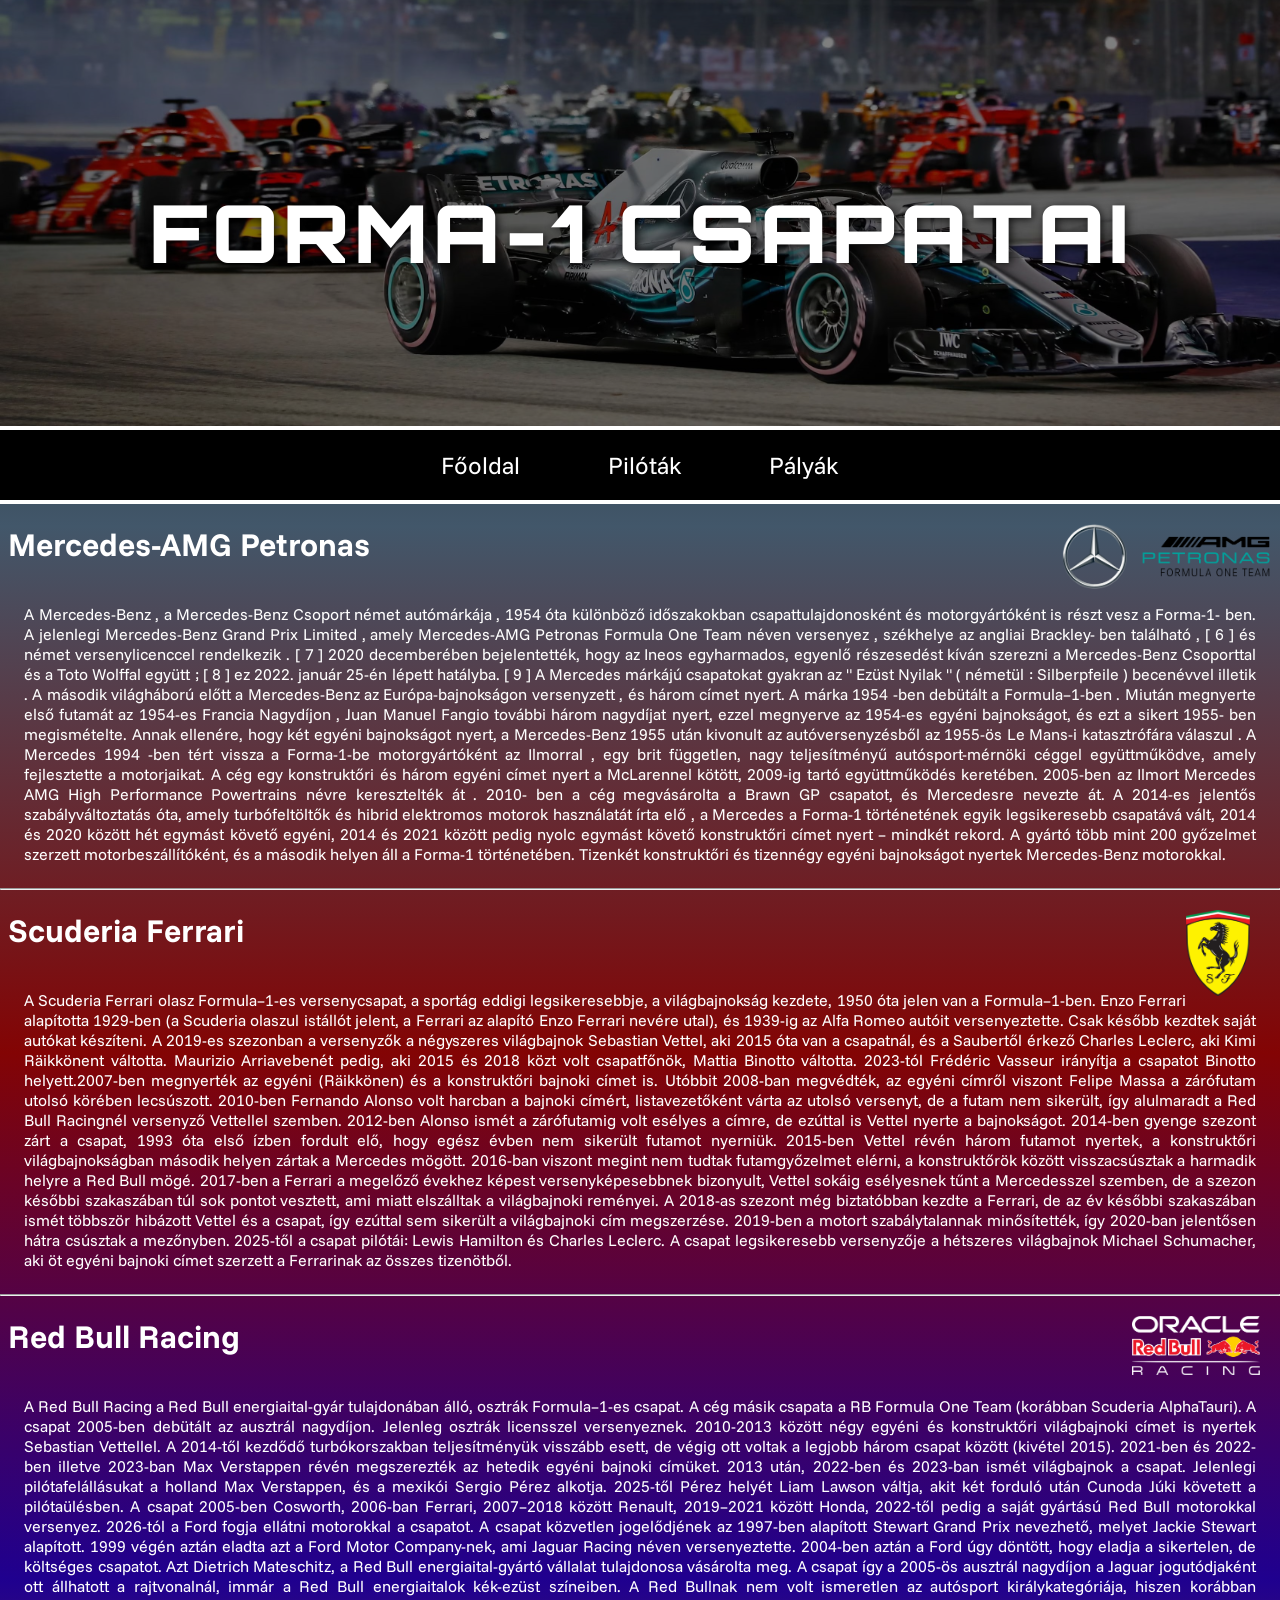
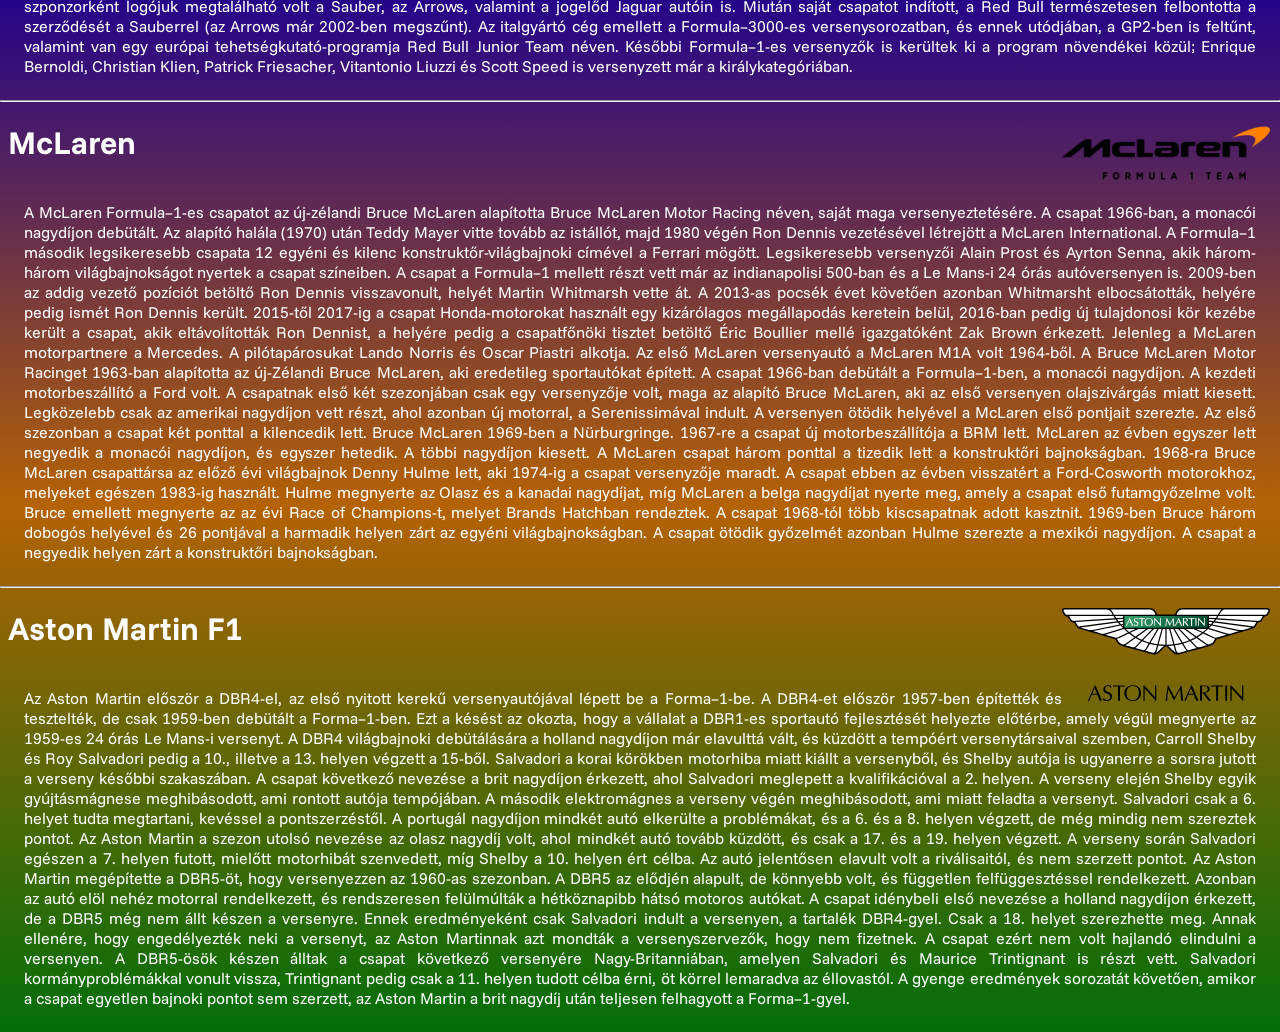
==== csapatok.html @ ced54289 "aston meg narancs csapat" ====
<!DOCTYPE html>
<html lang="hu">
<head>
    <meta name="description" content="Ez a weboldal a forma 1-es csapatokat, versenyzőket fogja bemutatni">
    <meta name="author" content="Kain Edvin, Baár Dániel, Barta Bendegúz">
    <meta name="keywords" content="forma, autók, csapat, versenyzők, Norris">
    <meta charset="UTF-8">
    <meta name="viewport" content="width=device-width, initial-scale=1.0">
    <link rel="stylesheet" href="bootstrap-5.3.8-dist/bootstrap-5.3.8-dist/css/bootstrap.min.css">
    <script src="bootstrap-5.3.8-dist/js/bootstrap.min.js"></script>
    <link rel="stylesheet" href="csapatok.css">
    <link rel="icon" href="./IMG/f1icon.jpg">
    <title>Forma1</title>
</head>
<body>
    <header>
        <h1>Forma-1 csapatai</h1>
    </header>
        <nav>
            <div class="navmenu">
                <a href="index.html" class="csapatok">Főoldal</a>
                <a href="pilotak".html class="pilotak">Pilóták</a>
                <a href="palyak.html" class="palyak">Pályák</a>
            </div>
        </nav>
    <main>
        <div class="container">
            <div class="row">
                <div class="col-sm-12">
                    <img src="./IMG/mercedesf1logo.png" alt="" class="mercedes">
                    <h2>Mercedes-AMG Petronas</h2>
                    <p>
                        A Mercedes-Benz , a Mercedes-Benz Csoport német autómárkája , 1954 óta különböző időszakokban csapattulajdonosként és motorgyártóként is részt vesz a Forma-1- ben. A jelenlegi Mercedes-Benz Grand Prix Limited , amely Mercedes-AMG Petronas Formula One Team néven versenyez , székhelye az angliai Brackley- ben található , [ 6 ] és német versenylicenccel rendelkezik . [ 7 ] 2020 decemberében bejelentették, hogy az Ineos egyharmados, egyenlő részesedést kíván szerezni a Mercedes-Benz Csoporttal és a Toto Wolffal együtt ; [ 8 ] ez ​​2022. január 25-én lépett hatályba. [ 9 ] A Mercedes márkájú csapatokat gyakran az " Ezüst Nyilak " ( németül : Silberpfeile ) becenévvel illetik . A második világháború előtt a Mercedes-Benz az Európa-bajnokságon versenyzett , és három címet nyert. A márka 1954 -ben debütált a Formula–1-ben . Miután megnyerte első futamát az 1954-es Francia Nagydíjon , Juan Manuel Fangio további három nagydíjat nyert, ezzel megnyerve az 1954-es egyéni bajnokságot, és ezt a sikert 1955- ben megismételte. Annak ellenére, hogy két egyéni bajnokságot nyert, a Mercedes-Benz 1955 után kivonult az autóversenyzésből az 1955-ös Le Mans-i katasztrófára válaszul . A Mercedes 1994 -ben tért vissza a Forma-1-be motorgyártóként az Ilmorral , egy brit független, nagy teljesítményű autósport-mérnöki céggel együttműködve, amely fejlesztette a motorjaikat. A cég egy konstruktőri és három egyéni címet nyert a McLarennel kötött, 2009-ig tartó együttműködés keretében. 2005-ben az Ilmort Mercedes AMG High Performance Powertrains névre keresztelték át . 2010- ben a cég megvásárolta a Brawn GP csapatot, és Mercedesre nevezte át. A 2014-es jelentős szabályváltoztatás óta, amely turbófeltöltők és hibrid elektromos motorok használatát írta elő , a Mercedes a Forma-1 történetének egyik legsikeresebb csapatává vált, 2014 és 2020 között hét egymást követő egyéni, 2014 és 2021 között pedig nyolc egymást követő konstruktőri címet nyert – mindkét rekord. A gyártó több mint 200 győzelmet szerzett motorbeszállítóként, és a második helyen áll a Forma-1 történetében. Tizenkét konstruktőri és tizennégy egyéni bajnokságot nyertek Mercedes-Benz motorokkal.
                    </p>
                    <hr>
                </div>
            </div>
        </div>
        <div class="container">
            <div class="row">
                <div class="col-sm-12">
                    <img src="./IMG/ferrarif1logo.png" alt="" id="ferrariimg">
                    <h2>Scuderia Ferrari</h2>
                    <p>
                        A Scuderia Ferrari olasz Formula–1-es versenycsapat, a sportág eddigi legsikeresebbje, a világbajnokság kezdete, 1950 óta jelen van a Formula–1-ben. Enzo Ferrari alapította 1929-ben (a Scuderia olaszul istállót jelent, a Ferrari az alapító Enzo Ferrari nevére utal), és 1939-ig az Alfa Romeo autóit versenyeztette. Csak később kezdtek saját autókat készíteni. A 2019-es szezonban a versenyzők a négyszeres világbajnok Sebastian Vettel, aki 2015 óta van a csapatnál, és a Saubertől érkező Charles Leclerc, aki Kimi Räikkönent váltotta. Maurizio Arriavebenét pedig, aki 2015 és 2018 közt volt csapatfőnök, Mattia Binotto váltotta. 2023-tól Frédéric Vasseur irányítja a csapatot Binotto helyett.2007-ben megnyerték az egyéni (Räikkönen) és a konstruktőri bajnoki címet is. Utóbbit 2008-ban megvédték, az egyéni címről viszont Felipe Massa a zárófutam utolsó körében lecsúszott. 2010-ben Fernando Alonso volt harcban a bajnoki címért, listavezetőként várta az utolsó versenyt, de a futam nem sikerült, így alulmaradt a Red Bull Racingnél versenyző Vettellel szemben. 2012-ben Alonso ismét a zárófutamig volt esélyes a címre, de ezúttal is Vettel nyerte a bajnokságot. 2014-ben gyenge szezont zárt a csapat, 1993 óta első ízben fordult elő, hogy egész évben nem sikerült futamot nyerniük. 2015-ben Vettel révén három futamot nyertek, a konstruktőri világbajnokságban második helyen zártak a Mercedes mögött. 2016-ban viszont megint nem tudtak futamgyőzelmet elérni, a konstruktőrök között visszacsúsztak a harmadik helyre a Red Bull mögé. 2017-ben a Ferrari a megelőző évekhez képest versenyképesebbnek bizonyult, Vettel sokáig esélyesnek tűnt a Mercedesszel szemben, de a szezon későbbi szakaszában túl sok pontot vesztett, ami miatt elszálltak a világbajnoki reményei. A 2018-as szezont még biztatóbban kezdte a Ferrari, de az év későbbi szakaszában ismét többször hibázott Vettel és a csapat, így ezúttal sem sikerült a világbajnoki cím megszerzése. 2019-ben a motort szabálytalannak minősítették, így 2020-ban jelentősen hátra csúsztak a mezőnyben. 2025-től a csapat pilótái: Lewis Hamilton és Charles Leclerc. A csapat legsikeresebb versenyzője a hétszeres világbajnok Michael Schumacher, aki öt egyéni bajnoki címet szerzett a Ferrarinak az összes tizenötből.
                    </p>
                    <hr>
                </div>
            </div>
        </div>
        <div class="container">
            <div class="row">
                <div class="col-sm-12">
                    <img src="./IMG/redbullf1logo.png" alt="" id="redbullimg">
                    <h2>Red Bull Racing</h2>
                    <p>
                        A Red Bull Racing a Red Bull energiaital-gyár tulajdonában álló, osztrák Formula–1-es csapat. A cég másik csapata a RB Formula One Team (korábban Scuderia AlphaTauri). A csapat 2005-ben debütált az ausztrál nagydíjon. Jelenleg osztrák licensszel versenyeznek. 2010-2013 között négy egyéni és konstruktőri világbajnoki címet is nyertek Sebastian Vettellel. A 2014-től kezdődő turbókorszakban teljesítményük visszább esett, de végig ott voltak a legjobb három csapat között (kivétel 2015). 2021-ben és 2022-ben illetve 2023-ban Max Verstappen révén megszerezték az hetedik egyéni bajnoki címüket. 2013 után, 2022-ben és 2023-ban ismét világbajnok a csapat. Jelenlegi pilótafelállásukat a holland Max Verstappen, és a mexikói Sergio Pérez alkotja. 2025-től Pérez helyét Liam Lawson váltja, akit két forduló után Cunoda Júki követett a pilótaülésben. A csapat 2005-ben Cosworth, 2006-ban Ferrari, 2007–2018 között Renault, 2019–2021 között Honda, 2022-től pedig a saját gyártású Red Bull motorokkal versenyez. 2026-tól a Ford fogja ellátni motorokkal a csapatot. A csapat közvetlen jogelődjének az 1997-ben alapított Stewart Grand Prix nevezhető, melyet Jackie Stewart alapított. 1999 végén aztán eladta azt a Ford Motor Company-nek, ami Jaguar Racing néven versenyeztette. 2004-ben aztán a Ford úgy döntött, hogy eladja a sikertelen, de költséges csapatot. Azt Dietrich Mateschitz, a Red Bull energiaital-gyártó vállalat tulajdonosa vásárolta meg. A csapat így a 2005-ös ausztrál nagydíjon a Jaguar jogutódjaként ott állhatott a rajtvonalnál, immár a Red Bull energiaitalok kék-ezüst színeiben. A Red Bullnak nem volt ismeretlen az autósport királykategóriája, hiszen korábban szponzorként logójuk megtalálható volt a Sauber, az Arrows, valamint a jogelőd Jaguar autóin is. Miután saját csapatot indított, a Red Bull természetesen felbontotta a szerződését a Sauberrel (az Arrows már 2002-ben megszűnt). Az italgyártó cég emellett a Formula–3000-es versenysorozatban, és ennek utódjában, a GP2-ben is feltűnt, valamint van egy európai tehetségkutató-programja Red Bull Junior Team néven. Későbbi Formula–1-es versenyzők is kerültek ki a program növendékei közül; Enrique Bernoldi, Christian Klien, Patrick Friesacher, Vitantonio Liuzzi és Scott Speed is versenyzett már a királykategóriában.
                    </p>
                    <hr>
                </div>
            </div>
        </div>
        <div class="container">
            <div class="row">
                <div class="col-sm-12">
                    <img src="./IMG/mclarenf1logo.png" alt="">
                    <h2>McLaren</h2>
                    <p>
                        A McLaren Formula–1-es csapatot az új-zélandi Bruce McLaren alapította Bruce McLaren Motor Racing néven, saját maga versenyeztetésére. A csapat 1966-ban, a monacói nagydíjon debütált. Az alapító halála (1970) után Teddy Mayer vitte tovább az istállót, majd 1980 végén Ron Dennis vezetésével létrejött a McLaren International. A Formula–1 második legsikeresebb csapata 12 egyéni és kilenc konstruktőr-világbajnoki címével a Ferrari mögött. Legsikeresebb versenyzői Alain Prost és Ayrton Senna, akik három-három világbajnokságot nyertek a csapat színeiben. A csapat a Formula–1 mellett részt vett már az indianapolisi 500-ban és a Le Mans-i 24 órás autóversenyen is. 2009-ben az addig vezető pozíciót betöltő Ron Dennis visszavonult, helyét Martin Whitmarsh vette át. A 2013-as pocsék évet követően azonban Whitmarsht elbocsátották, helyére pedig ismét Ron Dennis került. 2015-től 2017-ig a csapat Honda-motorokat használt egy kizárólagos megállapodás keretein belül, 2016-ban pedig új tulajdonosi kör kezébe került a csapat, akik eltávolították Ron Dennist, a helyére pedig a csapatfőnöki tisztet betöltő Éric Boullier mellé igazgatóként Zak Brown érkezett. Jelenleg a McLaren motorpartnere a Mercedes. A pilótapárosukat Lando Norris és Oscar Piastri alkotja. Az első McLaren versenyautó a McLaren M1A volt 1964-ből. A Bruce McLaren Motor Racinget 1963-ban alapította az új-Zélandi Bruce McLaren, aki eredetileg sportautókat épített. A csapat 1966-ban debütált a Formula–1-ben, a monacói nagydíjon. A kezdeti motorbeszállító a Ford volt. A csapatnak első két szezonjában csak egy versenyzője volt, maga az alapító Bruce McLaren, aki az első versenyen olajszivárgás miatt kiesett. Legközelebb csak az amerikai nagydíjon vett részt, ahol azonban új motorral, a Serenissimával indult. A versenyen ötödik helyével a McLaren első pontjait szerezte. Az első szezonban a csapat két ponttal a kilencedik lett. Bruce McLaren 1969-ben a Nürburgringe. 1967-re a csapat új motorbeszállítója a BRM lett. McLaren az évben egyszer lett negyedik a monacói nagydíjon, és egyszer hetedik. A többi nagydíjon kiesett. A McLaren csapat három ponttal a tizedik lett a konstruktőri bajnokságban. 1968-ra Bruce McLaren csapattársa az előző évi világbajnok Denny Hulme lett, aki 1974-ig a csapat versenyzője maradt. A csapat ebben az évben visszatért a Ford-Cosworth motorokhoz, melyeket egészen 1983-ig használt. Hulme megnyerte az Olasz és a kanadai nagydíjat, míg McLaren a belga nagydíjat nyerte meg, amely a csapat első futamgyőzelme volt. Bruce emellett megnyerte az az évi Race of Champions-t, melyet Brands Hatchban rendeztek. A csapat 1968-tól több kiscsapatnak adott kasztnit. 1969-ben Bruce három dobogós helyével és 26 pontjával a harmadik helyen zárt az egyéni világbajnokságban. A csapat ötödik győzelmét azonban Hulme szerezte a mexikói nagydíjon. A csapat a negyedik helyen zárt a konstruktőri bajnokságban.
                    </p>
                    <hr>
                </div>
            </div>
        </div>
        <div class="container">
            <div class="row">
                <div class="col-sm-12">
                    <img src="./IMG/astonmartinf1logo.svg" alt="">
                    <h2>Aston Martin F1</h2>
                    <p>
                        Az Aston Martin először a DBR4-el, az első nyitott kerekű versenyautójával lépett be a Forma–1-be. A DBR4-et először 1957-ben építették és tesztelték, de csak 1959-ben debütált a Forma–1-ben. Ezt a késést az okozta, hogy a vállalat a DBR1-es sportautó fejlesztését helyezte előtérbe, amely végül megnyerte az 1959-es 24 órás Le Mans-i versenyt. A DBR4 világbajnoki debütálására a holland nagydíjon már elavulttá vált, és küzdött a tempóért versenytársaival szemben, Carroll Shelby és Roy Salvadori pedig a 10., illetve a 13. helyen végzett a 15-ből. Salvadori a korai körökben motorhiba miatt kiállt a versenyből, és Shelby autója is ugyanerre a sorsra jutott a verseny későbbi szakaszában. A csapat következő nevezése a brit nagydíjon érkezett, ahol Salvadori meglepett a kvalifikációval a 2. helyen. A verseny elején Shelby egyik gyújtásmágnese meghibásodott, ami rontott autója tempójában. A második elektromágnes a verseny végén meghibásodott, ami miatt feladta a versenyt. Salvadori csak a 6. helyet tudta megtartani, kevéssel a pontszerzéstől. A portugál nagydíjon mindkét autó elkerülte a problémákat, és a 6. és a 8. helyen végzett, de még mindig nem szereztek pontot. Az Aston Martin a szezon utolsó nevezése az olasz nagydíj volt, ahol mindkét autó tovább küzdött, és csak a 17. és a 19. helyen végzett. A verseny során Salvadori egészen a 7. helyen futott, mielőtt motorhibát szenvedett, míg Shelby a 10. helyen ért célba. Az autó jelentősen elavult volt a riválisaitól, és nem szerzett pontot. Az Aston Martin megépítette a DBR5-öt, hogy versenyezzen az 1960-as szezonban. A DBR5 az elődjén alapult, de könnyebb volt, és független felfüggesztéssel rendelkezett. Azonban az autó elöl nehéz motorral rendelkezett, és rendszeresen felülmúlták a hétköznapibb hátsó motoros autókat. A csapat idénybeli első nevezése a holland nagydíjon érkezett, de a DBR5 még nem állt készen a versenyre. Ennek eredményeként csak Salvadori indult a versenyen, a tartalék DBR4-gyel. Csak a 18. helyet szerezhette meg. Annak ellenére, hogy engedélyezték neki a versenyt, az Aston Martinnak azt mondták a versenyszervezők, hogy nem fizetnek. A csapat ezért nem volt hajlandó elindulni a versenyen. A DBR5-ösök készen álltak a csapat következő versenyére Nagy-Britanniában, amelyen Salvadori és Maurice Trintignant is részt vett. Salvadori kormányproblémákkal vonult vissza, Trintignant pedig csak a 11. helyen tudott célba érni, öt körrel lemaradva az éllovastól. A gyenge eredmények sorozatát követően, amikor a csapat egyetlen bajnoki pontot sem szerzett, az Aston Martin a brit nagydíj után teljesen felhagyott a Forma–1-gyel.
                    </p>
                </div>
            </div>
        </div>
    </main>
</body>
</html>
---- csapatok.css ----
@import url('https://fonts.googleapis.com/css2?family=Funnel+Sans:wght@300;500;800&display=swap');
@import url('https://fonts.googleapis.com/css2?family=Orbitron:wght@400..900&display=swap');

body {
    font-family: 'Funnel Sans', sans-serif;
    background: linear-gradient(#000000, #42576a, #830404,#1f008f, #b46204, #036e09);
    color: #1B3C53;
    margin: 0;
}

header {
    text-align: center;
    background-image: url(./IMG/header.jpeg);
    background-size: cover;      
    background-position: center;  
    background-repeat: no-repeat; 
    color: #ffffff;       
    border-bottom: 4px solid #ffffff; 
    padding: 8rem 2rem;
    background-color: rgba(0, 0, 0, 0.5);
    background-blend-mode: overlay;
    font-family: "Orbitron", sans-serif;
}

header h1 {
    font-size: 5rem;      
    font-weight: 900;       
    text-transform: uppercase; 
    letter-spacing: 5px;    
    margin-bottom: 1rem;    
    text-shadow: 2px 2px 10px rgba(0,0,0,0.8); 
}


nav {
    text-align: center;
    background-color: #000000;
    padding: 1.25rem;
    border-bottom: 4px solid #ffffff;
}   

.navmenu a {
    color: #ffffff;
    text-decoration: none;
    margin: 0 2rem;
    padding: 0.6rem;
    font-size: 1.5rem;
}

.navmenu a:hover {
    border-bottom: 3px solid #000000;
    background-color: #494949;
    color: #000000;
    border-radius: 5px;
}

h2 {
    text-align: left;
    color: #ffffff;
    font-size: 2rem;
    margin-top: 20px;
    margin-bottom: 10px;
    margin-left: 8px;
    margin-right: 8px;
}

p {
    color: white;
    text-align: justify;
    margin-left: auto;
    margin-right: auto;
    margin: 1.5em;
    margin-top: 40px;
}

img {
    float: right;
    max-width: 13em;
    margin-right: 10px;
}

#ferrariimg {
    float: right;
    max-width: 4em;
    margin-right: 30px;
}

#redbullimg {
    float: right;
    max-width: 8em;
    margin-right: 20px;

}
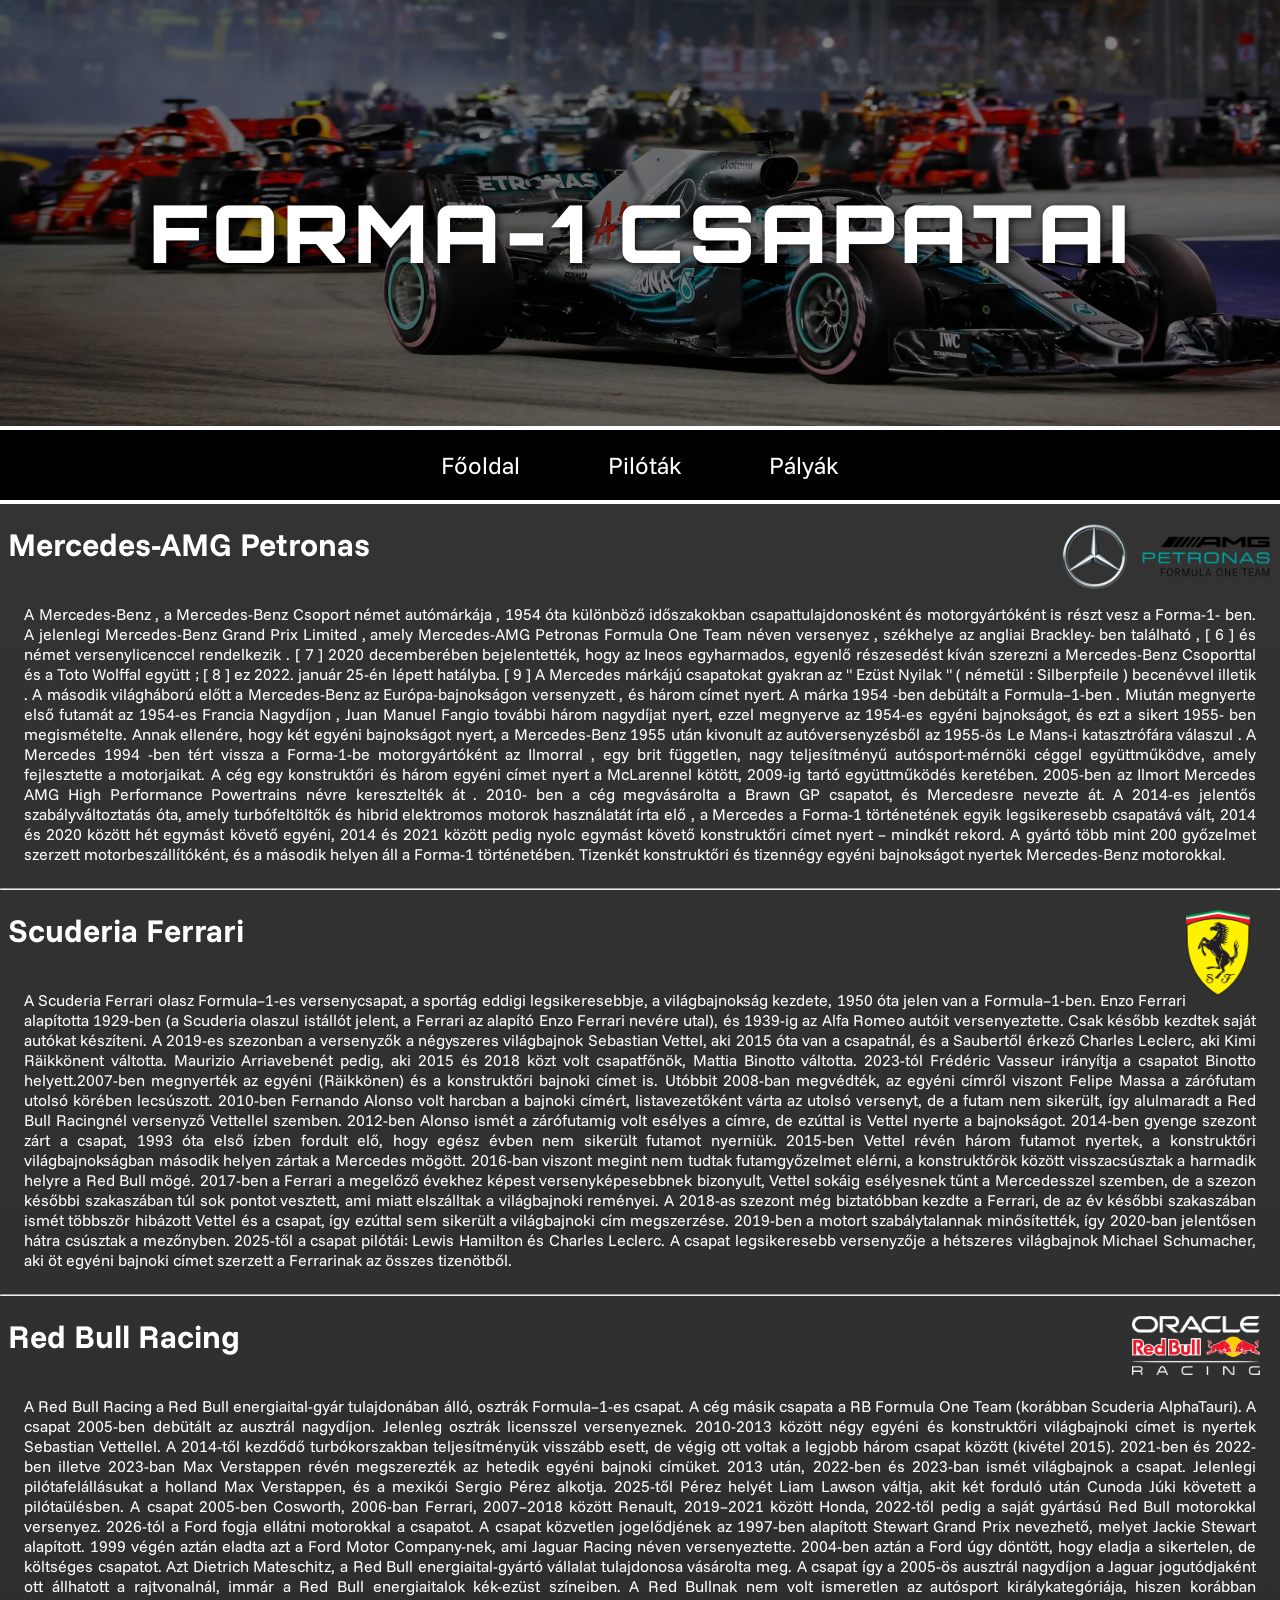
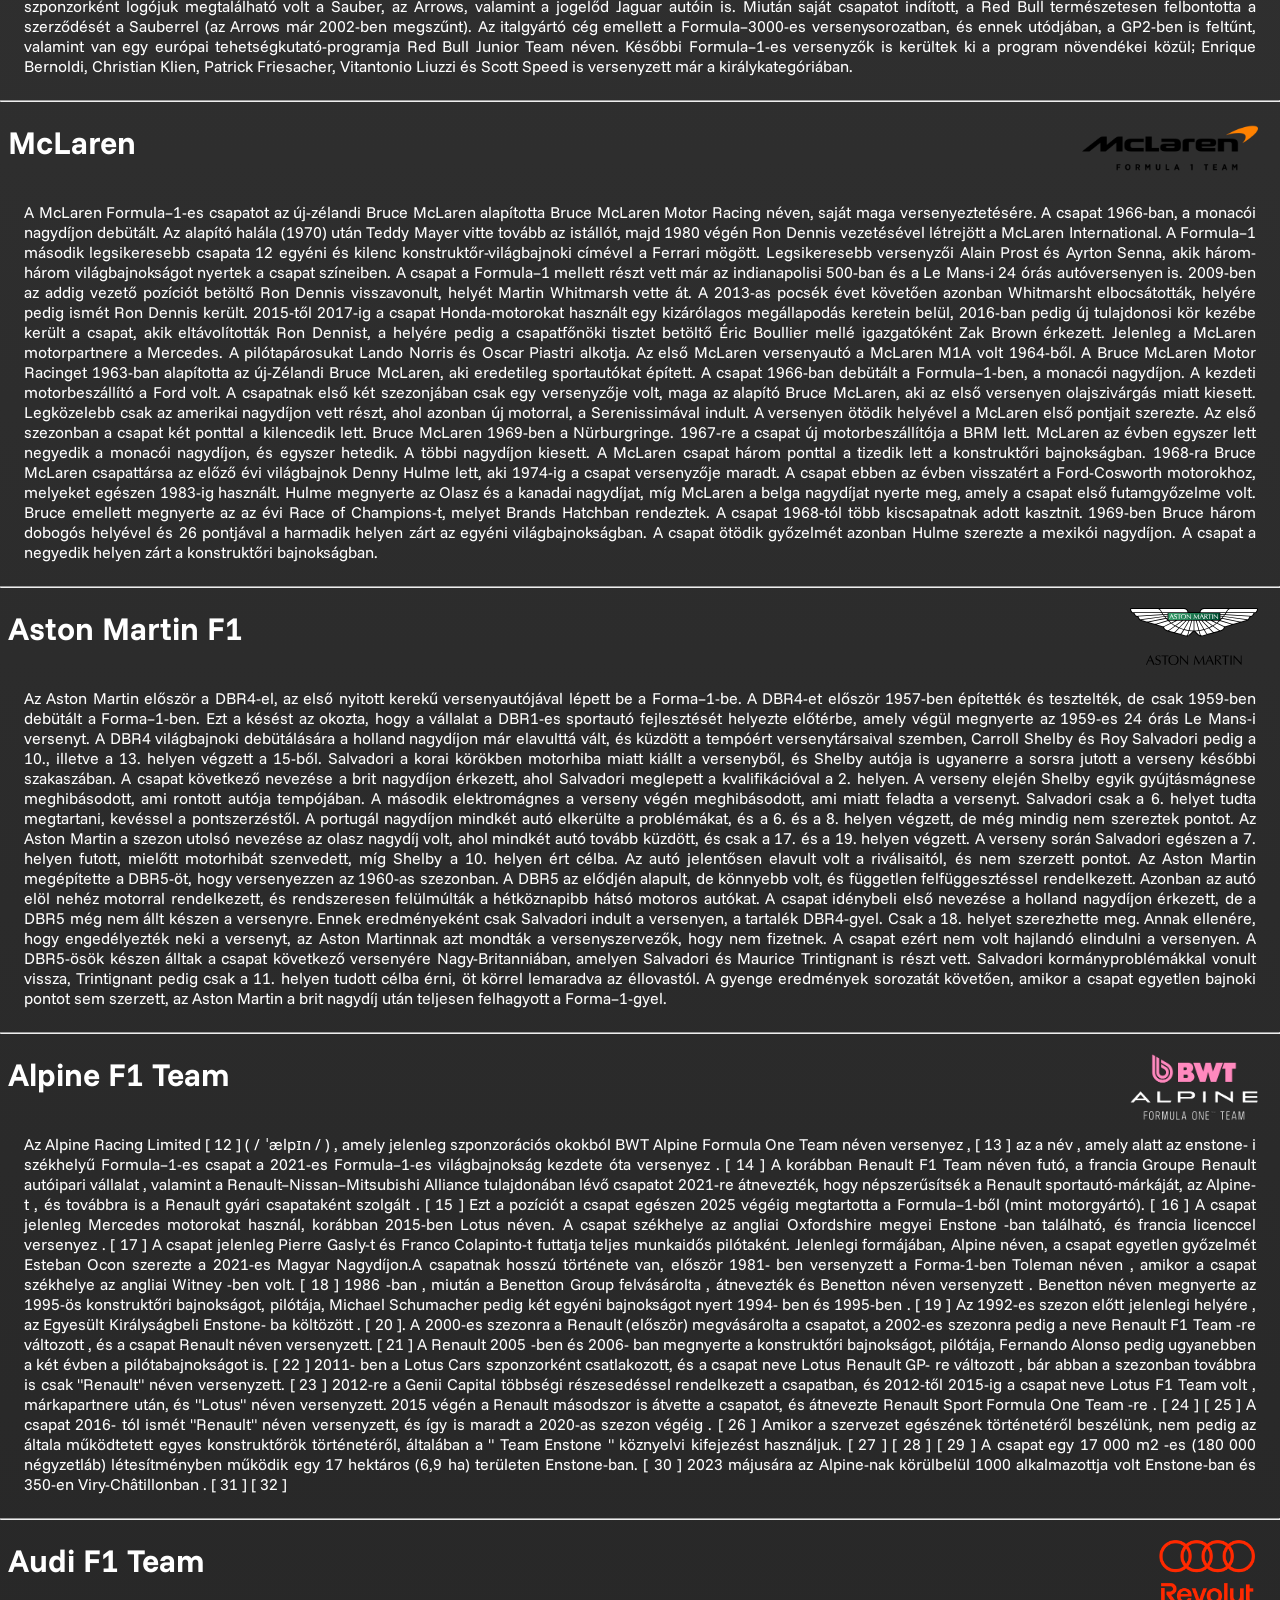
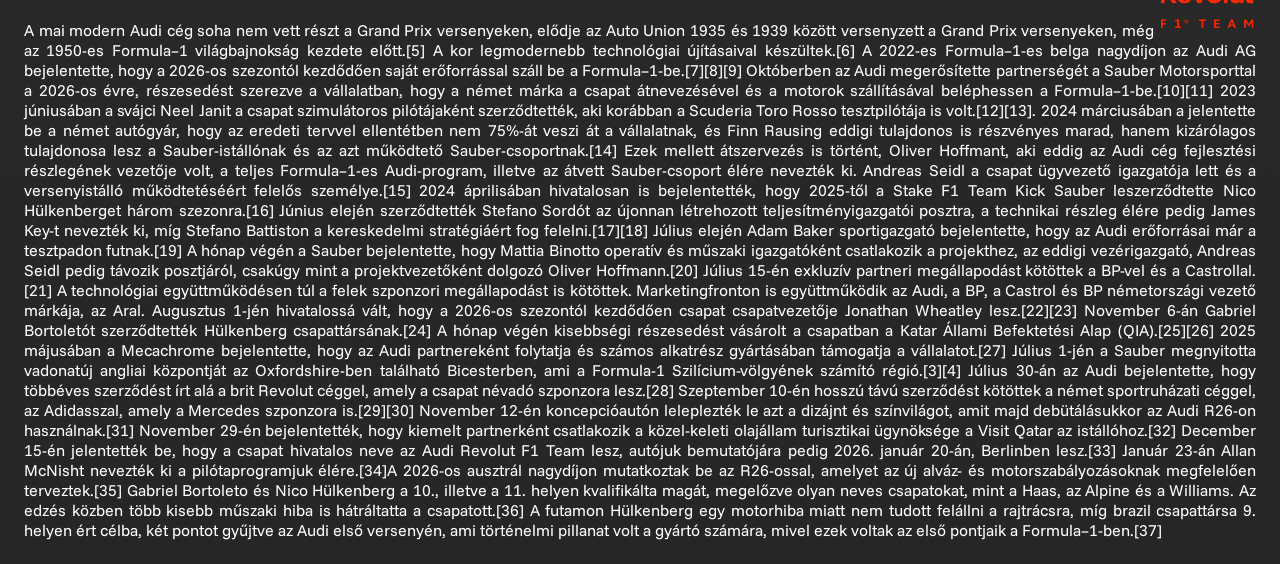
==== commit 3a084bc1: "párkész" ====
--- a/csapatok.html
+++ b/csapatok.html
@@ -19,7 +19,7 @@
         <nav>
             <div class="navmenu">
                 <a href="index.html" class="csapatok">Főoldal</a>
-                <a href="pilotak".html class="pilotak">Pilóták</a>
+                <a href="pilotak.html" class="pilotak">Pilóták</a>
                 <a href="palyak.html" class="palyak">Pályák</a>
             </div>
         </nav>
@@ -63,7 +63,7 @@
         <div class="container">
             <div class="row">
                 <div class="col-sm-12">
-                    <img src="./IMG/mclarenf1logo.png" alt="">
+                    <img src="./IMG/mclarenf1logo.png" alt="" id="mclarenimg">
                     <h2>McLaren</h2>
                     <p>
                         A McLaren Formula–1-es csapatot az új-zélandi Bruce McLaren alapította Bruce McLaren Motor Racing néven, saját maga versenyeztetésére. A csapat 1966-ban, a monacói nagydíjon debütált. Az alapító halála (1970) után Teddy Mayer vitte tovább az istállót, majd 1980 végén Ron Dennis vezetésével létrejött a McLaren International. A Formula–1 második legsikeresebb csapata 12 egyéni és kilenc konstruktőr-világbajnoki címével a Ferrari mögött. Legsikeresebb versenyzői Alain Prost és Ayrton Senna, akik három-három világbajnokságot nyertek a csapat színeiben. A csapat a Formula–1 mellett részt vett már az indianapolisi 500-ban és a Le Mans-i 24 órás autóversenyen is. 2009-ben az addig vezető pozíciót betöltő Ron Dennis visszavonult, helyét Martin Whitmarsh vette át. A 2013-as pocsék évet követően azonban Whitmarsht elbocsátották, helyére pedig ismét Ron Dennis került. 2015-től 2017-ig a csapat Honda-motorokat használt egy kizárólagos megállapodás keretein belül, 2016-ban pedig új tulajdonosi kör kezébe került a csapat, akik eltávolították Ron Dennist, a helyére pedig a csapatfőnöki tisztet betöltő Éric Boullier mellé igazgatóként Zak Brown érkezett. Jelenleg a McLaren motorpartnere a Mercedes. A pilótapárosukat Lando Norris és Oscar Piastri alkotja. Az első McLaren versenyautó a McLaren M1A volt 1964-ből. A Bruce McLaren Motor Racinget 1963-ban alapította az új-Zélandi Bruce McLaren, aki eredetileg sportautókat épített. A csapat 1966-ban debütált a Formula–1-ben, a monacói nagydíjon. A kezdeti motorbeszállító a Ford volt. A csapatnak első két szezonjában csak egy versenyzője volt, maga az alapító Bruce McLaren, aki az első versenyen olajszivárgás miatt kiesett. Legközelebb csak az amerikai nagydíjon vett részt, ahol azonban új motorral, a Serenissimával indult. A versenyen ötödik helyével a McLaren első pontjait szerezte. Az első szezonban a csapat két ponttal a kilencedik lett. Bruce McLaren 1969-ben a Nürburgringe. 1967-re a csapat új motorbeszállítója a BRM lett. McLaren az évben egyszer lett negyedik a monacói nagydíjon, és egyszer hetedik. A többi nagydíjon kiesett. A McLaren csapat három ponttal a tizedik lett a konstruktőri bajnokságban. 1968-ra Bruce McLaren csapattársa az előző évi világbajnok Denny Hulme lett, aki 1974-ig a csapat versenyzője maradt. A csapat ebben az évben visszatért a Ford-Cosworth motorokhoz, melyeket egészen 1983-ig használt. Hulme megnyerte az Olasz és a kanadai nagydíjat, míg McLaren a belga nagydíjat nyerte meg, amely a csapat első futamgyőzelme volt. Bruce emellett megnyerte az az évi Race of Champions-t, melyet Brands Hatchban rendeztek. A csapat 1968-tól több kiscsapatnak adott kasztnit. 1969-ben Bruce három dobogós helyével és 26 pontjával a harmadik helyen zárt az egyéni világbajnokságban. A csapat ötödik győzelmét azonban Hulme szerezte a mexikói nagydíjon. A csapat a negyedik helyen zárt a konstruktőri bajnokságban.
@@ -75,10 +75,34 @@
         <div class="container">
             <div class="row">
                 <div class="col-sm-12">
-                    <img src="./IMG/astonmartinf1logo.svg" alt="">
+                    <img src="./IMG/astonmartinf1logo.svg" alt="" id="alpineimg">
                     <h2>Aston Martin F1</h2>
                     <p>
                         Az Aston Martin először a DBR4-el, az első nyitott kerekű versenyautójával lépett be a Forma–1-be. A DBR4-et először 1957-ben építették és tesztelték, de csak 1959-ben debütált a Forma–1-ben. Ezt a késést az okozta, hogy a vállalat a DBR1-es sportautó fejlesztését helyezte előtérbe, amely végül megnyerte az 1959-es 24 órás Le Mans-i versenyt. A DBR4 világbajnoki debütálására a holland nagydíjon már elavulttá vált, és küzdött a tempóért versenytársaival szemben, Carroll Shelby és Roy Salvadori pedig a 10., illetve a 13. helyen végzett a 15-ből. Salvadori a korai körökben motorhiba miatt kiállt a versenyből, és Shelby autója is ugyanerre a sorsra jutott a verseny későbbi szakaszában. A csapat következő nevezése a brit nagydíjon érkezett, ahol Salvadori meglepett a kvalifikációval a 2. helyen. A verseny elején Shelby egyik gyújtásmágnese meghibásodott, ami rontott autója tempójában. A második elektromágnes a verseny végén meghibásodott, ami miatt feladta a versenyt. Salvadori csak a 6. helyet tudta megtartani, kevéssel a pontszerzéstől. A portugál nagydíjon mindkét autó elkerülte a problémákat, és a 6. és a 8. helyen végzett, de még mindig nem szereztek pontot. Az Aston Martin a szezon utolsó nevezése az olasz nagydíj volt, ahol mindkét autó tovább küzdött, és csak a 17. és a 19. helyen végzett. A verseny során Salvadori egészen a 7. helyen futott, mielőtt motorhibát szenvedett, míg Shelby a 10. helyen ért célba. Az autó jelentősen elavult volt a riválisaitól, és nem szerzett pontot. Az Aston Martin megépítette a DBR5-öt, hogy versenyezzen az 1960-as szezonban. A DBR5 az elődjén alapult, de könnyebb volt, és független felfüggesztéssel rendelkezett. Azonban az autó elöl nehéz motorral rendelkezett, és rendszeresen felülmúlták a hétköznapibb hátsó motoros autókat. A csapat idénybeli első nevezése a holland nagydíjon érkezett, de a DBR5 még nem állt készen a versenyre. Ennek eredményeként csak Salvadori indult a versenyen, a tartalék DBR4-gyel. Csak a 18. helyet szerezhette meg. Annak ellenére, hogy engedélyezték neki a versenyt, az Aston Martinnak azt mondták a versenyszervezők, hogy nem fizetnek. A csapat ezért nem volt hajlandó elindulni a versenyen. A DBR5-ösök készen álltak a csapat következő versenyére Nagy-Britanniában, amelyen Salvadori és Maurice Trintignant is részt vett. Salvadori kormányproblémákkal vonult vissza, Trintignant pedig csak a 11. helyen tudott célba érni, öt körrel lemaradva az éllovastól. A gyenge eredmények sorozatát követően, amikor a csapat egyetlen bajnoki pontot sem szerzett, az Aston Martin a brit nagydíj után teljesen felhagyott a Forma–1-gyel.
+                    </p>
+                    <hr>
+                </div>
+            </div>
+        </div>
+        <div class="container">
+            <div class="row">
+                <div class="col-sm-12">
+                    <img src="./IMG/alpinef1logo.png" alt="" id="alpineimg">
+                    <h2>Alpine F1 Team</h2>
+                    <p>
+                        Az Alpine Racing Limited [ 12 ] ( / ˈælpɪn / ) , amely jelenleg szponzorációs okokból BWT Alpine Formula One Team néven versenyez , [ 13 ] az a név , amely alatt az enstone- i székhelyű Formula–1-es csapat a 2021-es Formula–1-es világbajnokság kezdete óta versenyez . [ 14 ] A korábban Renault F1 Team néven futó, a francia Groupe Renault autóipari vállalat , valamint a Renault–Nissan–Mitsubishi Alliance tulajdonában lévő csapatot 2021-re átnevezték, hogy népszerűsítsék a Renault sportautó-márkáját, az Alpine-t , és továbbra is a Renault gyári csapataként szolgált . [ 15 ] Ezt a pozíciót a csapat egészen 2025 végéig megtartotta a Formula–1-ből (mint motorgyártó). [ 16 ] A csapat jelenleg Mercedes motorokat használ, korábban 2015-ben Lotus néven. A csapat székhelye az angliai Oxfordshire megyei Enstone -ban található, és francia licenccel versenyez . [ 17 ] A csapat jelenleg Pierre Gasly-t és Franco Colapinto-t futtatja teljes munkaidős pilótaként. Jelenlegi formájában, Alpine néven, a csapat egyetlen győzelmét Esteban Ocon szerezte a 2021-es Magyar Nagydíjon.A csapatnak hosszú története van, először 1981- ben versenyzett a Forma-1-ben Toleman néven , amikor a csapat székhelye az angliai Witney -ben volt. [ 18 ] 1986 -ban , miután a Benetton Group felvásárolta , átnevezték és Benetton néven versenyzett . Benetton néven megnyerte az 1995-ös konstruktőri bajnokságot, pilótája, Michael Schumacher pedig két egyéni bajnokságot nyert 1994- ben és 1995-ben . [ 19 ] Az 1992-es szezon előtt jelenlegi helyére , az Egyesült Királyságbeli Enstone- ba költözött . [ 20 ]. A 2000-es szezonra a Renault (először) megvásárolta a csapatot, a 2002-es szezonra pedig a neve Renault F1 Team -re változott , és a csapat Renault néven versenyzett. [ 21 ] A Renault 2005 -ben és 2006- ban megnyerte a konstruktőri bajnokságot, pilótája, Fernando Alonso pedig ugyanebben a két évben a pilótabajnokságot is. [ 22 ] 2011- ben a Lotus Cars szponzorként csatlakozott, és a csapat neve Lotus Renault GP- re változott , bár abban a szezonban továbbra is csak "Renault" néven versenyzett. [ 23 ] 2012-re a Genii Capital többségi részesedéssel rendelkezett a csapatban, és 2012-től 2015-ig a csapat neve Lotus F1 Team volt , márkapartnere után, és "Lotus" néven versenyzett. 2015 végén a Renault másodszor is átvette a csapatot, és átnevezte Renault Sport Formula One Team -re . [ 24 ] [ 25 ] A csapat 2016- tól ismét "Renault" néven versenyzett, és így is maradt a 2020-as szezon végéig . [ 26 ] Amikor a szervezet egészének történetéről beszélünk, nem pedig az általa működtetett egyes konstruktőrök történetéről, általában a " Team Enstone " köznyelvi kifejezést használjuk. [ 27 ] [ 28 ] [ 29 ] A csapat egy 17 000 m2 -es (180 000 négyzetláb) létesítményben működik egy 17 hektáros (6,9 ha) területen Enstone-ban. [ 30 ] 2023 májusára az Alpine-nak körülbelül 1000 alkalmazottja volt Enstone-ban és 350-en Viry-Châtillonban . [ 31 ] [ 32 ]
+                    </p>
+                    <hr>
+                </div>
+            </div>
+        </div>
+        <div class="container">
+            <div class="row">
+                <div class="col-sm-12">
+                    <img src="./IMG/audif1logo.png" alt="" id="audiimg">
+                    <h2>Audi F1 Team</h2>
+                    <p>
+                        A mai modern Audi cég soha nem vett részt a Grand Prix versenyeken, elődje az Auto Union 1935 és 1939 között versenyzett a Grand Prix versenyeken, még az 1950-es Formula–1 világbajnokság kezdete előtt.[5] A kor legmodernebb technológiai újításaival készültek.[6] A 2022-es Formula–1-es belga nagydíjon az Audi AG bejelentette, hogy a 2026-os szezontól kezdődően saját erőforrással száll be a Formula–1-be.[7][8][9] Októberben az Audi megerősítette partnerségét a Sauber Motorsporttal a 2026-os évre, részesedést szerezve a vállalatban, hogy a német márka a csapat átnevezésével és a motorok szállításával beléphessen a Formula–1-be.[10][11] 2023 júniusában a svájci Neel Janit a csapat szimulátoros pilótájaként szerződtették, aki korábban a Scuderia Toro Rosso tesztpilótája is volt.[12][13]. 2024 márciusában a jelentette be a német autógyár, hogy az eredeti tervvel ellentétben nem 75%-át veszi át a vállalatnak, és Finn Rausing eddigi tulajdonos is részvényes marad, hanem kizárólagos tulajdonosa lesz a Sauber-istállónak és az azt működtető Sauber-csoportnak.[14] Ezek mellett átszervezés is történt, Oliver Hoffmant, aki eddig az Audi cég fejlesztési részlegének vezetője volt, a teljes Formula–1-es Audi-program, illetve az átvett Sauber-csoport élére nevezték ki. Andreas Seidl a csapat ügyvezető igazgatója lett és a versenyistálló működtetéséért felelős személye.[15] 2024 áprilisában hivatalosan is bejelentették, hogy 2025-től a Stake F1 Team Kick Sauber leszerződtette Nico Hülkenberget három szezonra.[16] Június elején szerződtették Stefano Sordót az újonnan létrehozott teljesítményigazgatói posztra, a technikai részleg élére pedig James Key-t nevezték ki, míg Stefano Battiston a kereskedelmi stratégiáért fog felelni.[17][18] Július elején Adam Baker sportigazgató bejelentette, hogy az Audi erőforrásai már a tesztpadon futnak.[19] A hónap végén a Sauber bejelentette, hogy Mattia Binotto operatív és műszaki igazgatóként csatlakozik a projekthez, az eddigi vezérigazgató, Andreas Seidl pedig távozik posztjáról, csakúgy mint a projektvezetőként dolgozó Oliver Hoffmann.[20] Július 15-én exkluzív partneri megállapodást kötöttek a BP-vel és a Castrollal.[21] A technológiai együttműködésen túl a felek szponzori megállapodást is kötöttek. Marketingfronton is együttműködik az Audi, a BP, a Castrol és BP németországi vezető márkája, az Aral. Augusztus 1-jén hivatalossá vált, hogy a 2026-os szezontól kezdődően csapat csapatvezetője Jonathan Wheatley lesz.[22][23] November 6-án Gabriel Bortoletót szerződtették Hülkenberg csapattársának.[24] A hónap végén kisebbségi részesedést vásárolt a csapatban a Katar Állami Befektetési Alap (QIA).[25][26] 2025 májusában a Mecachrome bejelentette, hogy az Audi partnereként folytatja és számos alkatrész gyártásában támogatja a vállalatot.[27] Július 1-jén a Sauber megnyitotta vadonatúj angliai központját az Oxfordshire-ben található Bicesterben, ami a Formula-1 Szilícium-völgyének számító régió.[3][4] Július 30-án az Audi bejelentette, hogy többéves szerződést írt alá a brit Revolut céggel, amely a csapat névadó szponzora lesz.[28] Szeptember 10-én hosszú távú szerződést kötöttek a német sportruházati céggel, az Adidasszal, amely a Mercedes szponzora is.[29][30] November 12-én koncepcióautón leleplezték le azt a dizájnt és színvilágot, amit majd debütálásukkor az Audi R26-on használnak.[31] November 29-én bejelentették, hogy kiemelt partnerként csatlakozik a közel-keleti olajállam turisztikai ügynöksége a Visit Qatar az istállóhoz.[32] December 15-én jelentették be, hogy a csapat hivatalos neve az Audi Revolut F1 Team lesz, autójuk bemutatójára pedig 2026. január 20-án, Berlinben lesz.[33] Január 23-án Allan McNisht nevezték ki a pilótaprogramjuk élére.[34]A 2026-os ausztrál nagydíjon mutatkoztak be az R26-ossal, amelyet az új alváz- és motorszabályozásoknak megfelelően terveztek.[35] Gabriel Bortoleto és Nico Hülkenberg a 10., illetve a 11. helyen kvalifikálta magát, megelőzve olyan neves csapatokat, mint a Haas, az Alpine és a Williams. Az edzés közben több kisebb műszaki hiba is hátráltatta a csapatott.[36] A futamon Hülkenberg egy motorhiba miatt nem tudott felállni a rajtrácsra, míg brazil csapattársa 9. helyen ért célba, két pontot gyűjtve az Audi első versenyén, ami történelmi pillanat volt a gyártó számára, mivel ezek voltak az első pontjaik a Formula–1-ben.[37]
                     </p>
                 </div>
             </div>
--- a/csapatok.css
+++ b/csapatok.css
@@ -3,7 +3,7 @@
 
 body {
     font-family: 'Funnel Sans', sans-serif;
-    background: linear-gradient(#000000, #42576a, #830404,#1f008f, #b46204, #036e09);
+    background: linear-gradient(#353535, #262626);
     color: #1B3C53;
     margin: 0;
 }
@@ -90,4 +90,28 @@
     max-width: 8em;
     margin-right: 20px;
 
+}
+
+#audiimg {
+    float: right;
+    max-width: 6em;
+    margin-right: 25px;
+    margin-bottom: 5px;
+    margin-left: 5px;
+}
+
+#alpineimg {
+    float: right;
+    max-width: 8em;
+    margin-right: 22px;
+    margin-bottom: 5px;
+    margin-left: 5px;
+}
+
+#mclarenimg {
+    float: right;
+    max-width: 11em;
+    margin-right: 22px;
+    margin-bottom: 5px;
+    margin-left: 5px;
 }
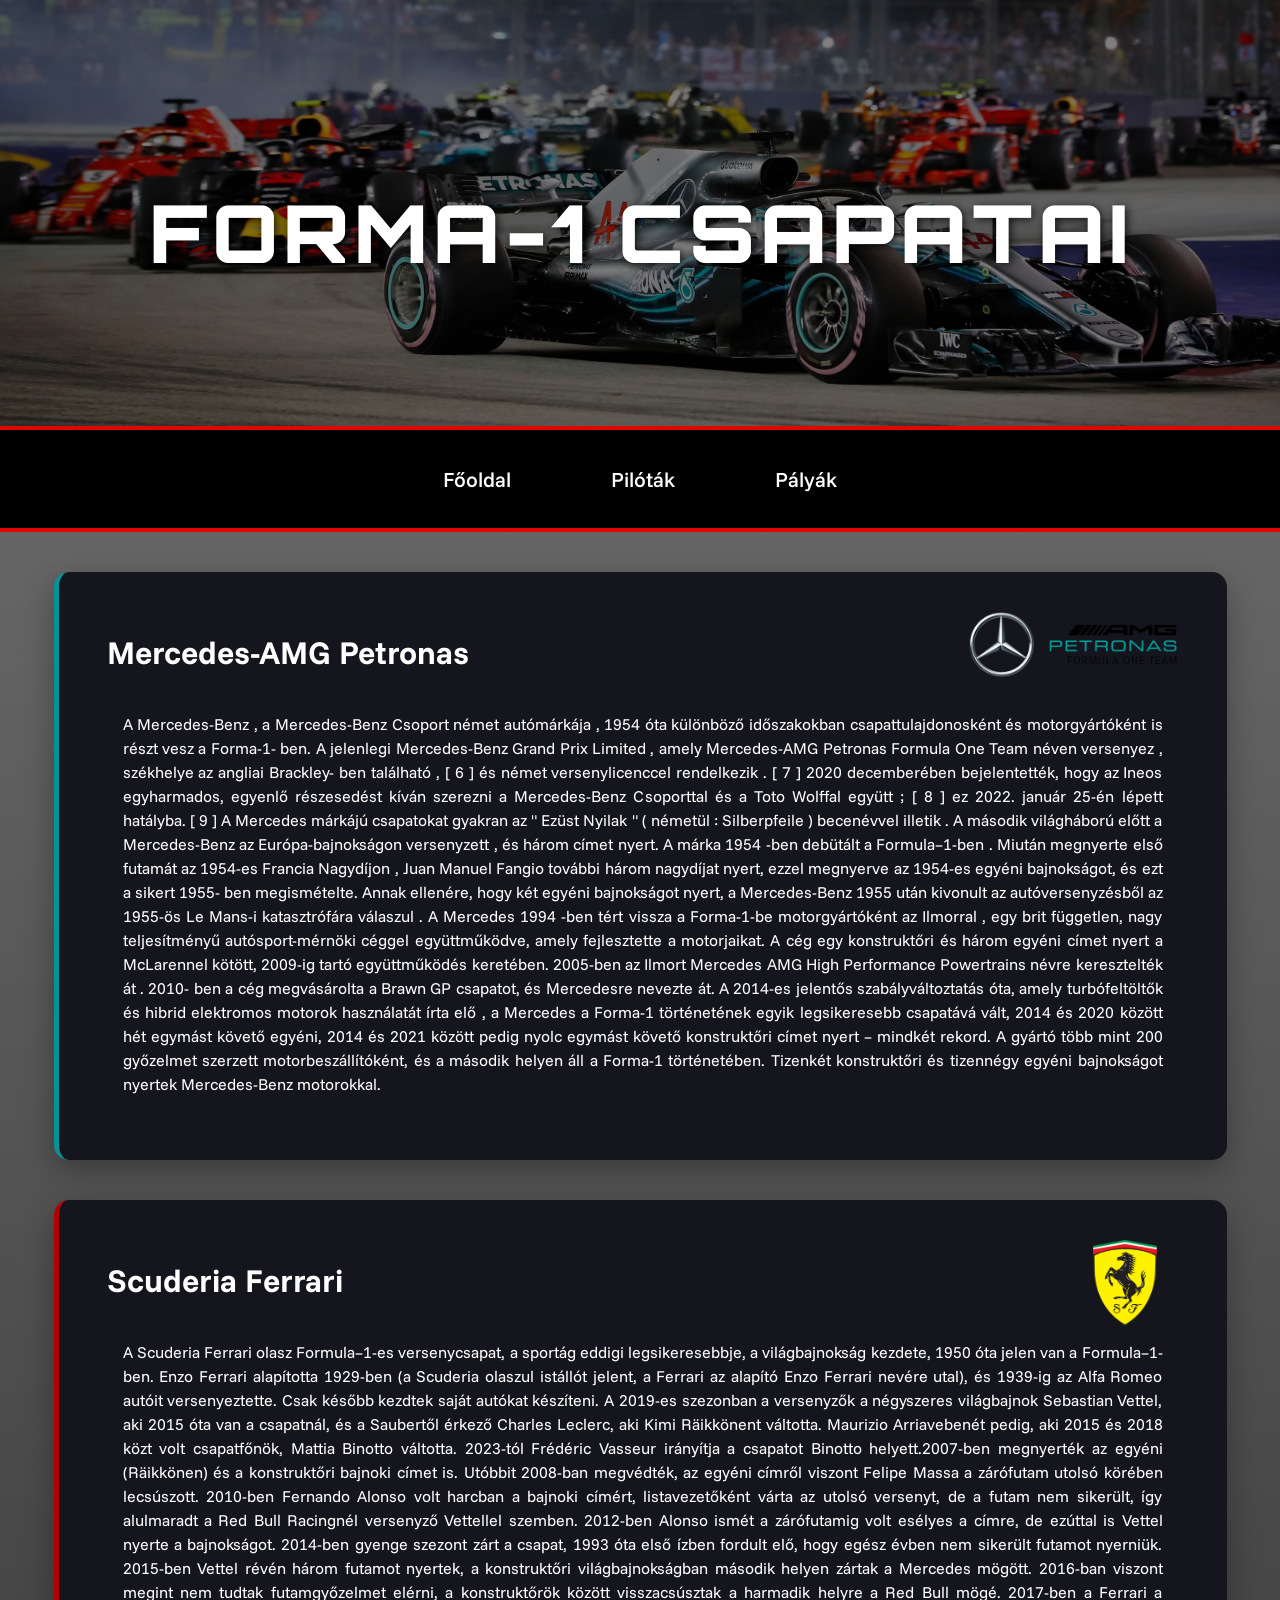
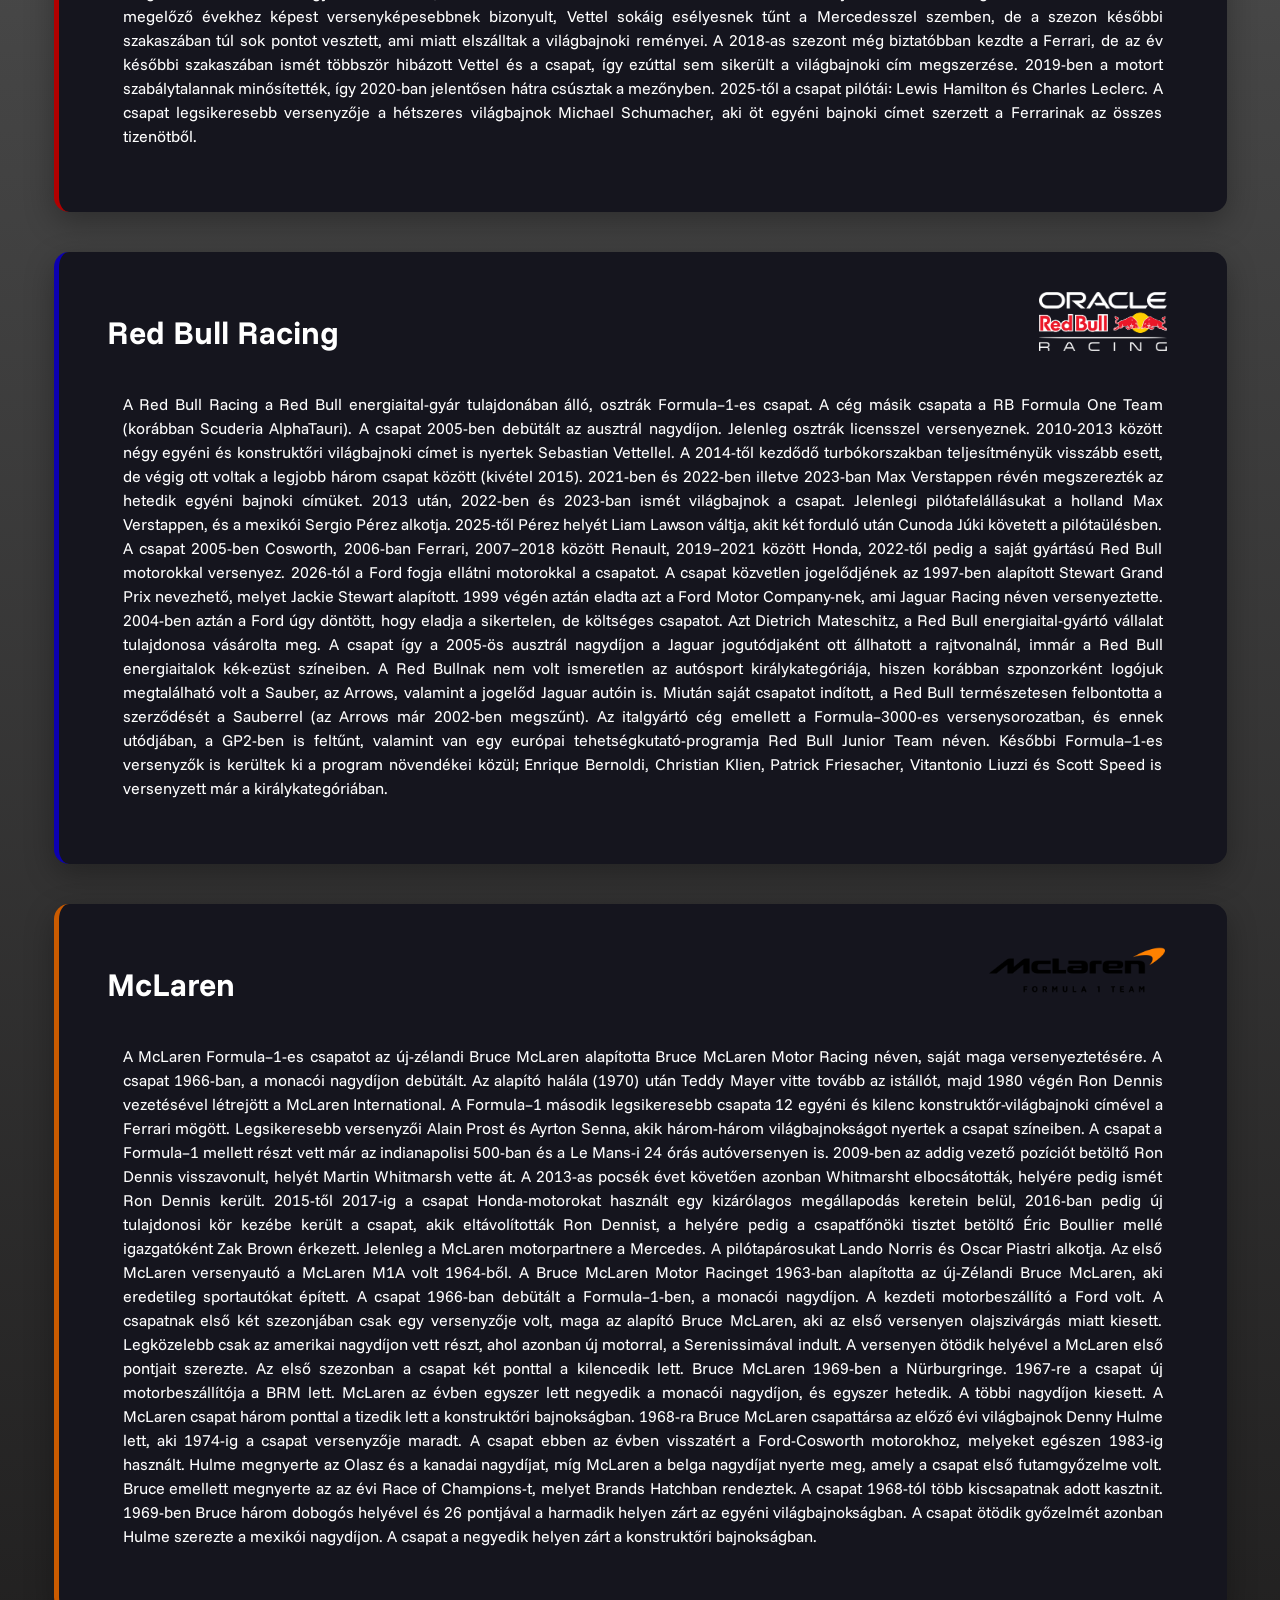
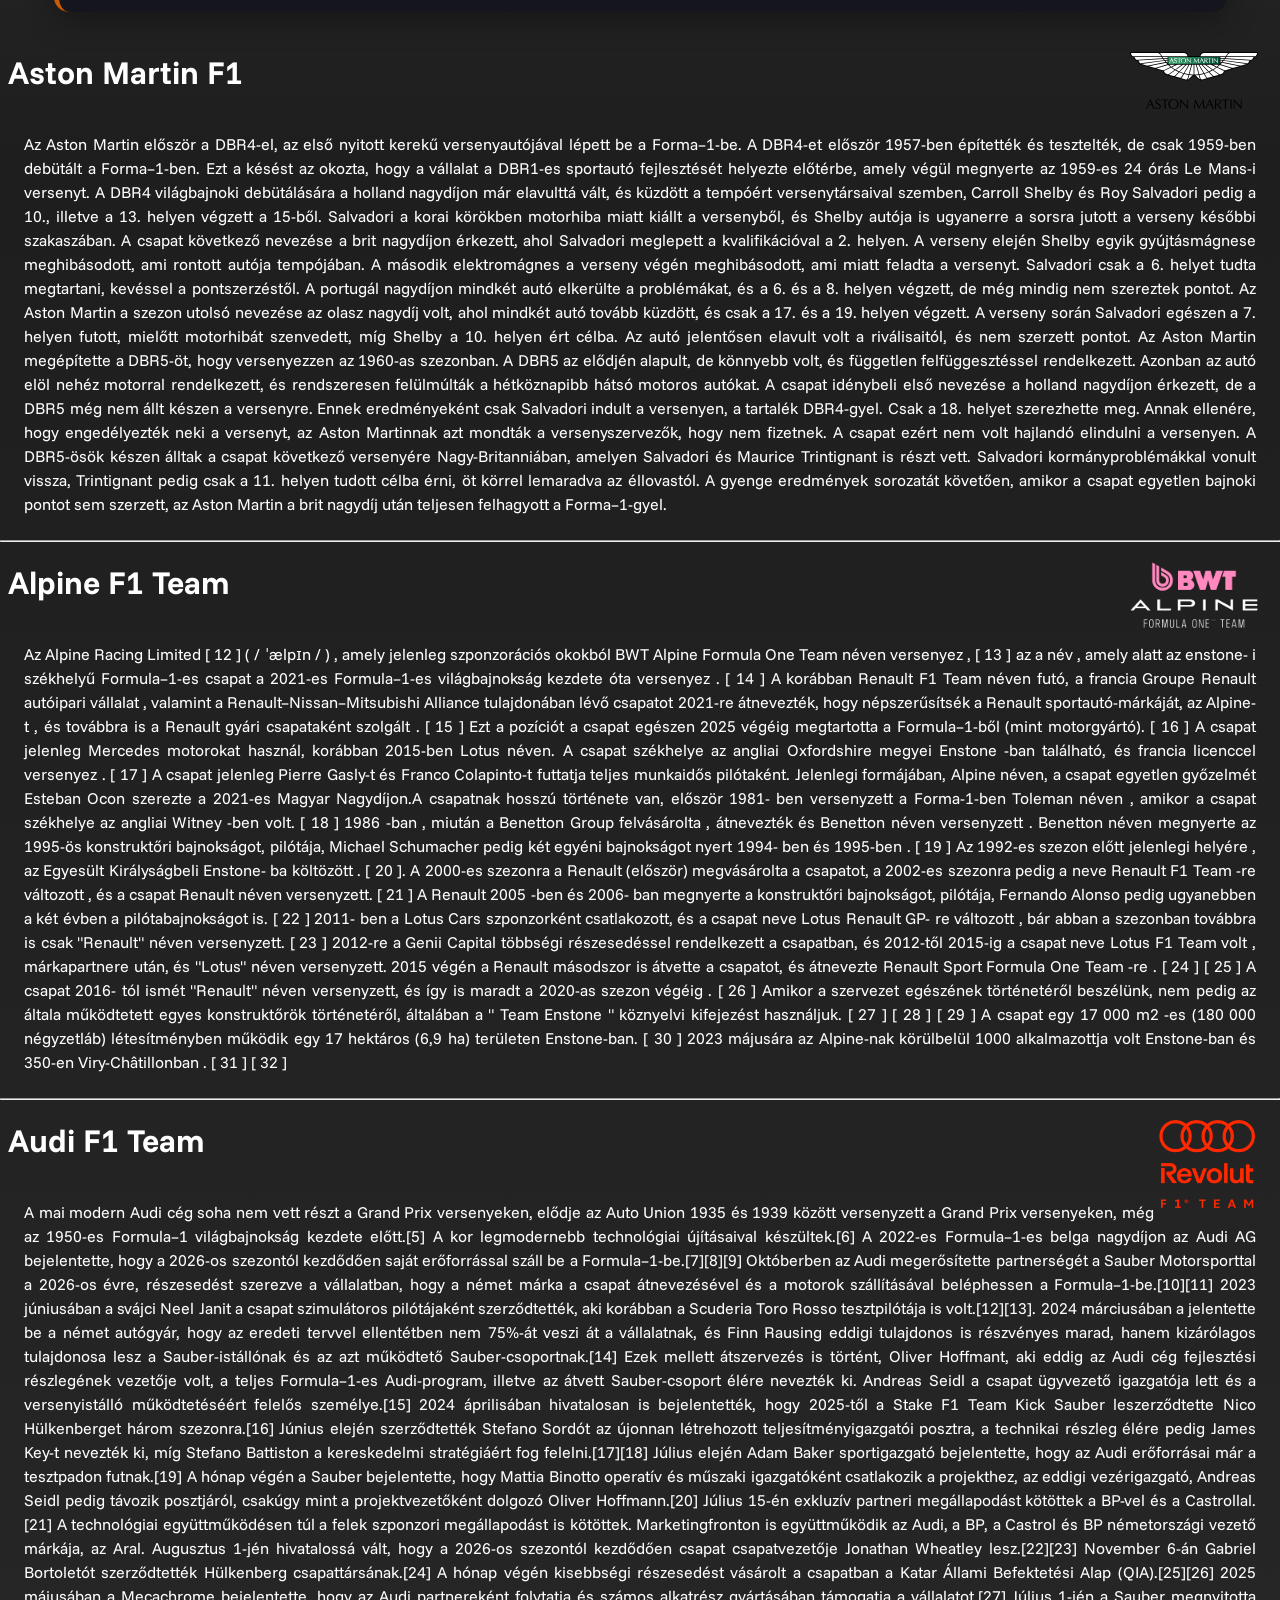
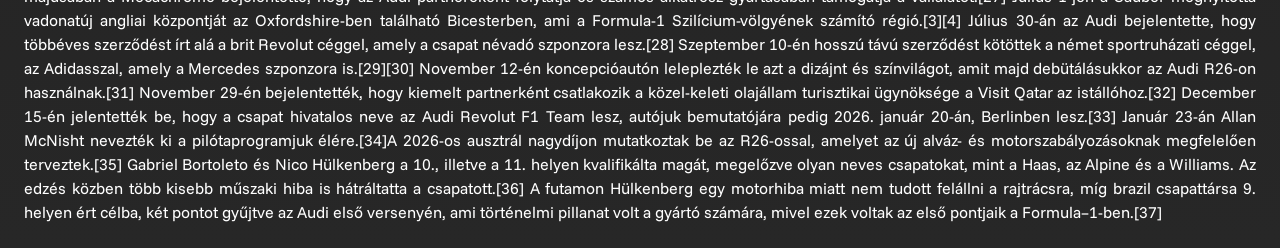
==== commit 38afd140: "csapatok ujradizajnolása" ====
--- a/csapatok.html
+++ b/csapatok.html
@@ -27,48 +27,52 @@
         <div class="container">
             <div class="row">
                 <div class="col-sm-12">
-                    <img src="./IMG/mercedesf1logo.png" alt="" class="mercedes">
-                    <h2>Mercedes-AMG Petronas</h2>
-                    <p>
-                        A Mercedes-Benz , a Mercedes-Benz Csoport német autómárkája , 1954 óta különböző időszakokban csapattulajdonosként és motorgyártóként is részt vesz a Forma-1- ben. A jelenlegi Mercedes-Benz Grand Prix Limited , amely Mercedes-AMG Petronas Formula One Team néven versenyez , székhelye az angliai Brackley- ben található , [ 6 ] és német versenylicenccel rendelkezik . [ 7 ] 2020 decemberében bejelentették, hogy az Ineos egyharmados, egyenlő részesedést kíván szerezni a Mercedes-Benz Csoporttal és a Toto Wolffal együtt ; [ 8 ] ez ​​2022. január 25-én lépett hatályba. [ 9 ] A Mercedes márkájú csapatokat gyakran az " Ezüst Nyilak " ( németül : Silberpfeile ) becenévvel illetik . A második világháború előtt a Mercedes-Benz az Európa-bajnokságon versenyzett , és három címet nyert. A márka 1954 -ben debütált a Formula–1-ben . Miután megnyerte első futamát az 1954-es Francia Nagydíjon , Juan Manuel Fangio további három nagydíjat nyert, ezzel megnyerve az 1954-es egyéni bajnokságot, és ezt a sikert 1955- ben megismételte. Annak ellenére, hogy két egyéni bajnokságot nyert, a Mercedes-Benz 1955 után kivonult az autóversenyzésből az 1955-ös Le Mans-i katasztrófára válaszul . A Mercedes 1994 -ben tért vissza a Forma-1-be motorgyártóként az Ilmorral , egy brit független, nagy teljesítményű autósport-mérnöki céggel együttműködve, amely fejlesztette a motorjaikat. A cég egy konstruktőri és három egyéni címet nyert a McLarennel kötött, 2009-ig tartó együttműködés keretében. 2005-ben az Ilmort Mercedes AMG High Performance Powertrains névre keresztelték át . 2010- ben a cég megvásárolta a Brawn GP csapatot, és Mercedesre nevezte át. A 2014-es jelentős szabályváltoztatás óta, amely turbófeltöltők és hibrid elektromos motorok használatát írta elő , a Mercedes a Forma-1 történetének egyik legsikeresebb csapatává vált, 2014 és 2020 között hét egymást követő egyéni, 2014 és 2021 között pedig nyolc egymást követő konstruktőri címet nyert – mindkét rekord. A gyártó több mint 200 győzelmet szerzett motorbeszállítóként, és a második helyen áll a Forma-1 történetében. Tizenkét konstruktőri és tizennégy egyéni bajnokságot nyertek Mercedes-Benz motorokkal.
-                    </p>
-                    <hr>
+                    <section id="merci">
+                        <img src="./IMG/mercedesf1logo.png" alt="" class="mercedes">
+                        <h2>Mercedes-AMG Petronas</h2>
+                        <p>
+                            A Mercedes-Benz , a Mercedes-Benz Csoport német autómárkája , 1954 óta különböző időszakokban csapattulajdonosként és motorgyártóként is részt vesz a Forma-1- ben. A jelenlegi Mercedes-Benz Grand Prix Limited , amely Mercedes-AMG Petronas Formula One Team néven versenyez , székhelye az angliai Brackley- ben található , [ 6 ] és német versenylicenccel rendelkezik . [ 7 ] 2020 decemberében bejelentették, hogy az Ineos egyharmados, egyenlő részesedést kíván szerezni a Mercedes-Benz Csoporttal és a Toto Wolffal együtt ; [ 8 ] ez ​​2022. január 25-én lépett hatályba. [ 9 ] A Mercedes márkájú csapatokat gyakran az " Ezüst Nyilak " ( németül : Silberpfeile ) becenévvel illetik . A második világháború előtt a Mercedes-Benz az Európa-bajnokságon versenyzett , és három címet nyert. A márka 1954 -ben debütált a Formula–1-ben . Miután megnyerte első futamát az 1954-es Francia Nagydíjon , Juan Manuel Fangio további három nagydíjat nyert, ezzel megnyerve az 1954-es egyéni bajnokságot, és ezt a sikert 1955- ben megismételte. Annak ellenére, hogy két egyéni bajnokságot nyert, a Mercedes-Benz 1955 után kivonult az autóversenyzésből az 1955-ös Le Mans-i katasztrófára válaszul . A Mercedes 1994 -ben tért vissza a Forma-1-be motorgyártóként az Ilmorral , egy brit független, nagy teljesítményű autósport-mérnöki céggel együttműködve, amely fejlesztette a motorjaikat. A cég egy konstruktőri és három egyéni címet nyert a McLarennel kötött, 2009-ig tartó együttműködés keretében. 2005-ben az Ilmort Mercedes AMG High Performance Powertrains névre keresztelték át . 2010- ben a cég megvásárolta a Brawn GP csapatot, és Mercedesre nevezte át. A 2014-es jelentős szabályváltoztatás óta, amely turbófeltöltők és hibrid elektromos motorok használatát írta elő , a Mercedes a Forma-1 történetének egyik legsikeresebb csapatává vált, 2014 és 2020 között hét egymást követő egyéni, 2014 és 2021 között pedig nyolc egymást követő konstruktőri címet nyert – mindkét rekord. A gyártó több mint 200 győzelmet szerzett motorbeszállítóként, és a második helyen áll a Forma-1 történetében. Tizenkét konstruktőri és tizennégy egyéni bajnokságot nyertek Mercedes-Benz motorokkal.
+                        </p>
+                    </section>
                 </div>
             </div>
         </div>
         <div class="container">
             <div class="row">
                 <div class="col-sm-12">
-                    <img src="./IMG/ferrarif1logo.png" alt="" id="ferrariimg">
-                    <h2>Scuderia Ferrari</h2>
-                    <p>
-                        A Scuderia Ferrari olasz Formula–1-es versenycsapat, a sportág eddigi legsikeresebbje, a világbajnokság kezdete, 1950 óta jelen van a Formula–1-ben. Enzo Ferrari alapította 1929-ben (a Scuderia olaszul istállót jelent, a Ferrari az alapító Enzo Ferrari nevére utal), és 1939-ig az Alfa Romeo autóit versenyeztette. Csak később kezdtek saját autókat készíteni. A 2019-es szezonban a versenyzők a négyszeres világbajnok Sebastian Vettel, aki 2015 óta van a csapatnál, és a Saubertől érkező Charles Leclerc, aki Kimi Räikkönent váltotta. Maurizio Arriavebenét pedig, aki 2015 és 2018 közt volt csapatfőnök, Mattia Binotto váltotta. 2023-tól Frédéric Vasseur irányítja a csapatot Binotto helyett.2007-ben megnyerték az egyéni (Räikkönen) és a konstruktőri bajnoki címet is. Utóbbit 2008-ban megvédték, az egyéni címről viszont Felipe Massa a zárófutam utolsó körében lecsúszott. 2010-ben Fernando Alonso volt harcban a bajnoki címért, listavezetőként várta az utolsó versenyt, de a futam nem sikerült, így alulmaradt a Red Bull Racingnél versenyző Vettellel szemben. 2012-ben Alonso ismét a zárófutamig volt esélyes a címre, de ezúttal is Vettel nyerte a bajnokságot. 2014-ben gyenge szezont zárt a csapat, 1993 óta első ízben fordult elő, hogy egész évben nem sikerült futamot nyerniük. 2015-ben Vettel révén három futamot nyertek, a konstruktőri világbajnokságban második helyen zártak a Mercedes mögött. 2016-ban viszont megint nem tudtak futamgyőzelmet elérni, a konstruktőrök között visszacsúsztak a harmadik helyre a Red Bull mögé. 2017-ben a Ferrari a megelőző évekhez képest versenyképesebbnek bizonyult, Vettel sokáig esélyesnek tűnt a Mercedesszel szemben, de a szezon későbbi szakaszában túl sok pontot vesztett, ami miatt elszálltak a világbajnoki reményei. A 2018-as szezont még biztatóbban kezdte a Ferrari, de az év későbbi szakaszában ismét többször hibázott Vettel és a csapat, így ezúttal sem sikerült a világbajnoki cím megszerzése. 2019-ben a motort szabálytalannak minősítették, így 2020-ban jelentősen hátra csúsztak a mezőnyben. 2025-től a csapat pilótái: Lewis Hamilton és Charles Leclerc. A csapat legsikeresebb versenyzője a hétszeres világbajnok Michael Schumacher, aki öt egyéni bajnoki címet szerzett a Ferrarinak az összes tizenötből.
-                    </p>
-                    <hr>
+                    <section id="ferrari">
+                        <img src="./IMG/ferrarif1logo.png" alt="" id="ferrariimg">
+                        <h2>Scuderia Ferrari</h2>
+                        <p>
+                            A Scuderia Ferrari olasz Formula–1-es versenycsapat, a sportág eddigi legsikeresebbje, a világbajnokság kezdete, 1950 óta jelen van a Formula–1-ben. Enzo Ferrari alapította 1929-ben (a Scuderia olaszul istállót jelent, a Ferrari az alapító Enzo Ferrari nevére utal), és 1939-ig az Alfa Romeo autóit versenyeztette. Csak később kezdtek saját autókat készíteni. A 2019-es szezonban a versenyzők a négyszeres világbajnok Sebastian Vettel, aki 2015 óta van a csapatnál, és a Saubertől érkező Charles Leclerc, aki Kimi Räikkönent váltotta. Maurizio Arriavebenét pedig, aki 2015 és 2018 közt volt csapatfőnök, Mattia Binotto váltotta. 2023-tól Frédéric Vasseur irányítja a csapatot Binotto helyett.2007-ben megnyerték az egyéni (Räikkönen) és a konstruktőri bajnoki címet is. Utóbbit 2008-ban megvédték, az egyéni címről viszont Felipe Massa a zárófutam utolsó körében lecsúszott. 2010-ben Fernando Alonso volt harcban a bajnoki címért, listavezetőként várta az utolsó versenyt, de a futam nem sikerült, így alulmaradt a Red Bull Racingnél versenyző Vettellel szemben. 2012-ben Alonso ismét a zárófutamig volt esélyes a címre, de ezúttal is Vettel nyerte a bajnokságot. 2014-ben gyenge szezont zárt a csapat, 1993 óta első ízben fordult elő, hogy egész évben nem sikerült futamot nyerniük. 2015-ben Vettel révén három futamot nyertek, a konstruktőri világbajnokságban második helyen zártak a Mercedes mögött. 2016-ban viszont megint nem tudtak futamgyőzelmet elérni, a konstruktőrök között visszacsúsztak a harmadik helyre a Red Bull mögé. 2017-ben a Ferrari a megelőző évekhez képest versenyképesebbnek bizonyult, Vettel sokáig esélyesnek tűnt a Mercedesszel szemben, de a szezon későbbi szakaszában túl sok pontot vesztett, ami miatt elszálltak a világbajnoki reményei. A 2018-as szezont még biztatóbban kezdte a Ferrari, de az év későbbi szakaszában ismét többször hibázott Vettel és a csapat, így ezúttal sem sikerült a világbajnoki cím megszerzése. 2019-ben a motort szabálytalannak minősítették, így 2020-ban jelentősen hátra csúsztak a mezőnyben. 2025-től a csapat pilótái: Lewis Hamilton és Charles Leclerc. A csapat legsikeresebb versenyzője a hétszeres világbajnok Michael Schumacher, aki öt egyéni bajnoki címet szerzett a Ferrarinak az összes tizenötből.
+                        </p>
+                    </section>
                 </div>
             </div>
         </div>
         <div class="container">
             <div class="row">
                 <div class="col-sm-12">
-                    <img src="./IMG/redbullf1logo.png" alt="" id="redbullimg">
-                    <h2>Red Bull Racing</h2>
-                    <p>
-                        A Red Bull Racing a Red Bull energiaital-gyár tulajdonában álló, osztrák Formula–1-es csapat. A cég másik csapata a RB Formula One Team (korábban Scuderia AlphaTauri). A csapat 2005-ben debütált az ausztrál nagydíjon. Jelenleg osztrák licensszel versenyeznek. 2010-2013 között négy egyéni és konstruktőri világbajnoki címet is nyertek Sebastian Vettellel. A 2014-től kezdődő turbókorszakban teljesítményük visszább esett, de végig ott voltak a legjobb három csapat között (kivétel 2015). 2021-ben és 2022-ben illetve 2023-ban Max Verstappen révén megszerezték az hetedik egyéni bajnoki címüket. 2013 után, 2022-ben és 2023-ban ismét világbajnok a csapat. Jelenlegi pilótafelállásukat a holland Max Verstappen, és a mexikói Sergio Pérez alkotja. 2025-től Pérez helyét Liam Lawson váltja, akit két forduló után Cunoda Júki követett a pilótaülésben. A csapat 2005-ben Cosworth, 2006-ban Ferrari, 2007–2018 között Renault, 2019–2021 között Honda, 2022-től pedig a saját gyártású Red Bull motorokkal versenyez. 2026-tól a Ford fogja ellátni motorokkal a csapatot. A csapat közvetlen jogelődjének az 1997-ben alapított Stewart Grand Prix nevezhető, melyet Jackie Stewart alapított. 1999 végén aztán eladta azt a Ford Motor Company-nek, ami Jaguar Racing néven versenyeztette. 2004-ben aztán a Ford úgy döntött, hogy eladja a sikertelen, de költséges csapatot. Azt Dietrich Mateschitz, a Red Bull energiaital-gyártó vállalat tulajdonosa vásárolta meg. A csapat így a 2005-ös ausztrál nagydíjon a Jaguar jogutódjaként ott állhatott a rajtvonalnál, immár a Red Bull energiaitalok kék-ezüst színeiben. A Red Bullnak nem volt ismeretlen az autósport királykategóriája, hiszen korábban szponzorként logójuk megtalálható volt a Sauber, az Arrows, valamint a jogelőd Jaguar autóin is. Miután saját csapatot indított, a Red Bull természetesen felbontotta a szerződését a Sauberrel (az Arrows már 2002-ben megszűnt). Az italgyártó cég emellett a Formula–3000-es versenysorozatban, és ennek utódjában, a GP2-ben is feltűnt, valamint van egy európai tehetségkutató-programja Red Bull Junior Team néven. Későbbi Formula–1-es versenyzők is kerültek ki a program növendékei közül; Enrique Bernoldi, Christian Klien, Patrick Friesacher, Vitantonio Liuzzi és Scott Speed is versenyzett már a királykategóriában.
-                    </p>
-                    <hr>
+                    <section id="redbull">
+                        <img src="./IMG/redbullf1logo.png" alt="" id="redbullimg">
+                        <h2>Red Bull Racing</h2>
+                        <p>
+                            A Red Bull Racing a Red Bull energiaital-gyár tulajdonában álló, osztrák Formula–1-es csapat. A cég másik csapata a RB Formula One Team (korábban Scuderia AlphaTauri). A csapat 2005-ben debütált az ausztrál nagydíjon. Jelenleg osztrák licensszel versenyeznek. 2010-2013 között négy egyéni és konstruktőri világbajnoki címet is nyertek Sebastian Vettellel. A 2014-től kezdődő turbókorszakban teljesítményük visszább esett, de végig ott voltak a legjobb három csapat között (kivétel 2015). 2021-ben és 2022-ben illetve 2023-ban Max Verstappen révén megszerezték az hetedik egyéni bajnoki címüket. 2013 után, 2022-ben és 2023-ban ismét világbajnok a csapat. Jelenlegi pilótafelállásukat a holland Max Verstappen, és a mexikói Sergio Pérez alkotja. 2025-től Pérez helyét Liam Lawson váltja, akit két forduló után Cunoda Júki követett a pilótaülésben. A csapat 2005-ben Cosworth, 2006-ban Ferrari, 2007–2018 között Renault, 2019–2021 között Honda, 2022-től pedig a saját gyártású Red Bull motorokkal versenyez. 2026-tól a Ford fogja ellátni motorokkal a csapatot. A csapat közvetlen jogelődjének az 1997-ben alapított Stewart Grand Prix nevezhető, melyet Jackie Stewart alapított. 1999 végén aztán eladta azt a Ford Motor Company-nek, ami Jaguar Racing néven versenyeztette. 2004-ben aztán a Ford úgy döntött, hogy eladja a sikertelen, de költséges csapatot. Azt Dietrich Mateschitz, a Red Bull energiaital-gyártó vállalat tulajdonosa vásárolta meg. A csapat így a 2005-ös ausztrál nagydíjon a Jaguar jogutódjaként ott állhatott a rajtvonalnál, immár a Red Bull energiaitalok kék-ezüst színeiben. A Red Bullnak nem volt ismeretlen az autósport királykategóriája, hiszen korábban szponzorként logójuk megtalálható volt a Sauber, az Arrows, valamint a jogelőd Jaguar autóin is. Miután saját csapatot indított, a Red Bull természetesen felbontotta a szerződését a Sauberrel (az Arrows már 2002-ben megszűnt). Az italgyártó cég emellett a Formula–3000-es versenysorozatban, és ennek utódjában, a GP2-ben is feltűnt, valamint van egy európai tehetségkutató-programja Red Bull Junior Team néven. Későbbi Formula–1-es versenyzők is kerültek ki a program növendékei közül; Enrique Bernoldi, Christian Klien, Patrick Friesacher, Vitantonio Liuzzi és Scott Speed is versenyzett már a királykategóriában.
+                        </p>
+                    </section>
                 </div>
             </div>
         </div>
         <div class="container">
             <div class="row">
                 <div class="col-sm-12">
-                    <img src="./IMG/mclarenf1logo.png" alt="" id="mclarenimg">
-                    <h2>McLaren</h2>
-                    <p>
-                        A McLaren Formula–1-es csapatot az új-zélandi Bruce McLaren alapította Bruce McLaren Motor Racing néven, saját maga versenyeztetésére. A csapat 1966-ban, a monacói nagydíjon debütált. Az alapító halála (1970) után Teddy Mayer vitte tovább az istállót, majd 1980 végén Ron Dennis vezetésével létrejött a McLaren International. A Formula–1 második legsikeresebb csapata 12 egyéni és kilenc konstruktőr-világbajnoki címével a Ferrari mögött. Legsikeresebb versenyzői Alain Prost és Ayrton Senna, akik három-három világbajnokságot nyertek a csapat színeiben. A csapat a Formula–1 mellett részt vett már az indianapolisi 500-ban és a Le Mans-i 24 órás autóversenyen is. 2009-ben az addig vezető pozíciót betöltő Ron Dennis visszavonult, helyét Martin Whitmarsh vette át. A 2013-as pocsék évet követően azonban Whitmarsht elbocsátották, helyére pedig ismét Ron Dennis került. 2015-től 2017-ig a csapat Honda-motorokat használt egy kizárólagos megállapodás keretein belül, 2016-ban pedig új tulajdonosi kör kezébe került a csapat, akik eltávolították Ron Dennist, a helyére pedig a csapatfőnöki tisztet betöltő Éric Boullier mellé igazgatóként Zak Brown érkezett. Jelenleg a McLaren motorpartnere a Mercedes. A pilótapárosukat Lando Norris és Oscar Piastri alkotja. Az első McLaren versenyautó a McLaren M1A volt 1964-ből. A Bruce McLaren Motor Racinget 1963-ban alapította az új-Zélandi Bruce McLaren, aki eredetileg sportautókat épített. A csapat 1966-ban debütált a Formula–1-ben, a monacói nagydíjon. A kezdeti motorbeszállító a Ford volt. A csapatnak első két szezonjában csak egy versenyzője volt, maga az alapító Bruce McLaren, aki az első versenyen olajszivárgás miatt kiesett. Legközelebb csak az amerikai nagydíjon vett részt, ahol azonban új motorral, a Serenissimával indult. A versenyen ötödik helyével a McLaren első pontjait szerezte. Az első szezonban a csapat két ponttal a kilencedik lett. Bruce McLaren 1969-ben a Nürburgringe. 1967-re a csapat új motorbeszállítója a BRM lett. McLaren az évben egyszer lett negyedik a monacói nagydíjon, és egyszer hetedik. A többi nagydíjon kiesett. A McLaren csapat három ponttal a tizedik lett a konstruktőri bajnokságban. 1968-ra Bruce McLaren csapattársa az előző évi világbajnok Denny Hulme lett, aki 1974-ig a csapat versenyzője maradt. A csapat ebben az évben visszatért a Ford-Cosworth motorokhoz, melyeket egészen 1983-ig használt. Hulme megnyerte az Olasz és a kanadai nagydíjat, míg McLaren a belga nagydíjat nyerte meg, amely a csapat első futamgyőzelme volt. Bruce emellett megnyerte az az évi Race of Champions-t, melyet Brands Hatchban rendeztek. A csapat 1968-tól több kiscsapatnak adott kasztnit. 1969-ben Bruce három dobogós helyével és 26 pontjával a harmadik helyen zárt az egyéni világbajnokságban. A csapat ötödik győzelmét azonban Hulme szerezte a mexikói nagydíjon. A csapat a negyedik helyen zárt a konstruktőri bajnokságban.
-                    </p>
-                    <hr>
+                    <section id="mclaren">
+                        <img src="./IMG/mclarenf1logo.png" alt="" id="mclarenimg">
+                        <h2>McLaren</h2>
+                        <p>
+                            A McLaren Formula–1-es csapatot az új-zélandi Bruce McLaren alapította Bruce McLaren Motor Racing néven, saját maga versenyeztetésére. A csapat 1966-ban, a monacói nagydíjon debütált. Az alapító halála (1970) után Teddy Mayer vitte tovább az istállót, majd 1980 végén Ron Dennis vezetésével létrejött a McLaren International. A Formula–1 második legsikeresebb csapata 12 egyéni és kilenc konstruktőr-világbajnoki címével a Ferrari mögött. Legsikeresebb versenyzői Alain Prost és Ayrton Senna, akik három-három világbajnokságot nyertek a csapat színeiben. A csapat a Formula–1 mellett részt vett már az indianapolisi 500-ban és a Le Mans-i 24 órás autóversenyen is. 2009-ben az addig vezető pozíciót betöltő Ron Dennis visszavonult, helyét Martin Whitmarsh vette át. A 2013-as pocsék évet követően azonban Whitmarsht elbocsátották, helyére pedig ismét Ron Dennis került. 2015-től 2017-ig a csapat Honda-motorokat használt egy kizárólagos megállapodás keretein belül, 2016-ban pedig új tulajdonosi kör kezébe került a csapat, akik eltávolították Ron Dennist, a helyére pedig a csapatfőnöki tisztet betöltő Éric Boullier mellé igazgatóként Zak Brown érkezett. Jelenleg a McLaren motorpartnere a Mercedes. A pilótapárosukat Lando Norris és Oscar Piastri alkotja. Az első McLaren versenyautó a McLaren M1A volt 1964-ből. A Bruce McLaren Motor Racinget 1963-ban alapította az új-Zélandi Bruce McLaren, aki eredetileg sportautókat épített. A csapat 1966-ban debütált a Formula–1-ben, a monacói nagydíjon. A kezdeti motorbeszállító a Ford volt. A csapatnak első két szezonjában csak egy versenyzője volt, maga az alapító Bruce McLaren, aki az első versenyen olajszivárgás miatt kiesett. Legközelebb csak az amerikai nagydíjon vett részt, ahol azonban új motorral, a Serenissimával indult. A versenyen ötödik helyével a McLaren első pontjait szerezte. Az első szezonban a csapat két ponttal a kilencedik lett. Bruce McLaren 1969-ben a Nürburgringe. 1967-re a csapat új motorbeszállítója a BRM lett. McLaren az évben egyszer lett negyedik a monacói nagydíjon, és egyszer hetedik. A többi nagydíjon kiesett. A McLaren csapat három ponttal a tizedik lett a konstruktőri bajnokságban. 1968-ra Bruce McLaren csapattársa az előző évi világbajnok Denny Hulme lett, aki 1974-ig a csapat versenyzője maradt. A csapat ebben az évben visszatért a Ford-Cosworth motorokhoz, melyeket egészen 1983-ig használt. Hulme megnyerte az Olasz és a kanadai nagydíjat, míg McLaren a belga nagydíjat nyerte meg, amely a csapat első futamgyőzelme volt. Bruce emellett megnyerte az az évi Race of Champions-t, melyet Brands Hatchban rendeztek. A csapat 1968-tól több kiscsapatnak adott kasztnit. 1969-ben Bruce három dobogós helyével és 26 pontjával a harmadik helyen zárt az egyéni világbajnokságban. A csapat ötödik győzelmét azonban Hulme szerezte a mexikói nagydíjon. A csapat a negyedik helyen zárt a konstruktőri bajnokságban.
+                        </p>
+                    </section>
                 </div>
             </div>
         </div>
--- a/csapatok.css
+++ b/csapatok.css
@@ -3,7 +3,7 @@
 
 body {
     font-family: 'Funnel Sans', sans-serif;
-    background: linear-gradient(#353535, #262626);
+    background: linear-gradient(#757575, #444444, #1f1e1e, #272727);
     color: #1B3C53;
     margin: 0;
 }
@@ -15,7 +15,7 @@
     background-position: center;  
     background-repeat: no-repeat; 
     color: #ffffff;       
-    border-bottom: 4px solid #ffffff; 
+    border-bottom: 4px solid #E10600; 
     padding: 8rem 2rem;
     background-color: rgba(0, 0, 0, 0.5);
     background-blend-mode: overlay;
@@ -33,25 +33,38 @@
 
 
 nav {
+    border-bottom: 4px solid #E10600; 
     text-align: center;
-    background-color: #000000;
+    background-color: #000;
     padding: 1.25rem;
-    border-bottom: 4px solid #ffffff;
 }   
 
 .navmenu a {
-    color: #ffffff;
+    display: inline-block; 
+    color: #fff; 
     text-decoration: none;
     margin: 0 2rem;
-    padding: 0.6rem;
-    font-size: 1.5rem;
+    padding: 1rem;
+    font-size: 1.3rem;
+    font-weight: 500;
+    transition: 0.3s;
 }
 
 .navmenu a:hover {
-    border-bottom: 3px solid #000000;
-    background-color: #494949;
-    color: #000000;
-    border-radius: 5px;
+    color: #E10600;
+    border-bottom: 3px solid #E10600;
+    transform: translateY(-5px); 
+}
+
+section {
+    background-color: #15151e; 
+    padding: 40px;
+    margin: 40px auto;
+    width: 85%;
+    max-width: 1200px;
+    border-radius: 15px;
+    border-left: 5px solid #E10600; 
+    box-shadow: 0 10px 30px rgba(0,0,0,0.3);
 }
 
 h2 {
@@ -71,6 +84,7 @@
     margin-right: auto;
     margin: 1.5em;
     margin-top: 40px;
+    line-height: 1.5rem;
 }
 
 img {
@@ -114,4 +128,125 @@
     margin-right: 22px;
     margin-bottom: 5px;
     margin-left: 5px;
+}
+
+#merci {
+    background-color: #15151e; 
+    padding: 40px;
+    margin: 40px auto;
+    width: 85%;
+    max-width: 1200px;
+    border-radius: 15px;
+    border-left: 5px solid #009499; 
+    box-shadow: 0 10px 30px rgba(0,0,0,0.3);
+}
+
+#ferrari {
+    background-color: #15151e; 
+    padding: 40px;
+    margin: 40px auto;
+    width: 85%;
+    max-width: 1200px;
+    border-radius: 15px;
+    border-left: 5px solid #b10000; 
+    box-shadow: 0 10px 30px rgba(0,0,0,0.3);
+}
+
+#mclaren {
+    background-color: #15151e; 
+    padding: 40px;
+    margin: 40px auto;
+    width: 85%;
+    max-width: 1200px;
+    border-radius: 15px;
+    border-left: 5px solid #ca5b00; 
+    box-shadow: 0 10px 30px rgba(0,0,0,0.3);
+}
+
+#aston {
+    background-color: #15151e; 
+    padding: 40px;
+    margin: 40px auto;
+    width: 85%;
+    max-width: 1200px;
+    border-radius: 15px;
+    border-left: 5px solid #0c6b00; 
+    box-shadow: 0 10px 30px rgba(0,0,0,0.3);
+}
+
+#alpine {
+    background-color: #15151e; 
+    padding: 40px;
+    margin: 40px auto;
+    width: 85%;
+    max-width: 1200px;
+    border-radius: 15px;
+    border-left: 5px solid #ac0352; 
+    box-shadow: 0 10px 30px rgba(0,0,0,0.3);
+}
+
+#audi{
+    background-color: #15151e; 
+    padding: 40px;
+    margin: 40px auto;
+    width: 85%;
+    max-width: 1200px;
+    border-radius: 15px;
+    border-left: 5px solid #2e2e2e; 
+    box-shadow: 0 10px 30px rgba(0,0,0,0.3);
+}
+
+#visa {
+    background-color: #15151e; 
+    padding: 40px;
+    margin: 40px auto;
+    width: 85%;
+    max-width: 1200px;
+    border-radius: 15px;
+    border-left: 5px solid #1b00b1; 
+    box-shadow: 0 10px 30px rgba(0,0,0,0.3);
+}
+
+#cadillac {
+    background-color: #15151e; 
+    padding: 40px;
+    margin: 40px auto;
+    width: 85%;
+    max-width: 1200px;
+    border-radius: 15px;
+    border-left: 5px solid #eeeeee; 
+    box-shadow: 0 10px 30px rgba(0,0,0,0.3);
+}
+
+#redbull {
+    background-color: #15151e; 
+    padding: 40px;
+    margin: 40px auto;
+    width: 85%;
+    max-width: 1200px;
+    border-radius: 15px;
+    border-left: 5px solid #0c00b1; 
+    box-shadow: 0 10px 30px rgba(0,0,0,0.3);
+}
+
+#haas {
+    background-color: #15151e; 
+    padding: 40px;
+    margin: 40px auto;
+    width: 85%;
+    max-width: 1200px;
+    border-radius: 15px;
+    border-left: 5px solid #c93434; 
+    box-shadow: 0 10px 30px rgba(0,0,0,0.3);
+}
+
+#williams {
+    background-color: #15151e; 
+    padding: 40px;
+    margin: 40px auto;
+    width: 85%;
+    max-width: 1200px;
+    border-radius: 15px;
+    border-left: 5px solid #030088; 
+    box-shadow: 0 10px 30px rgba(0,0,0,0.3);
 }
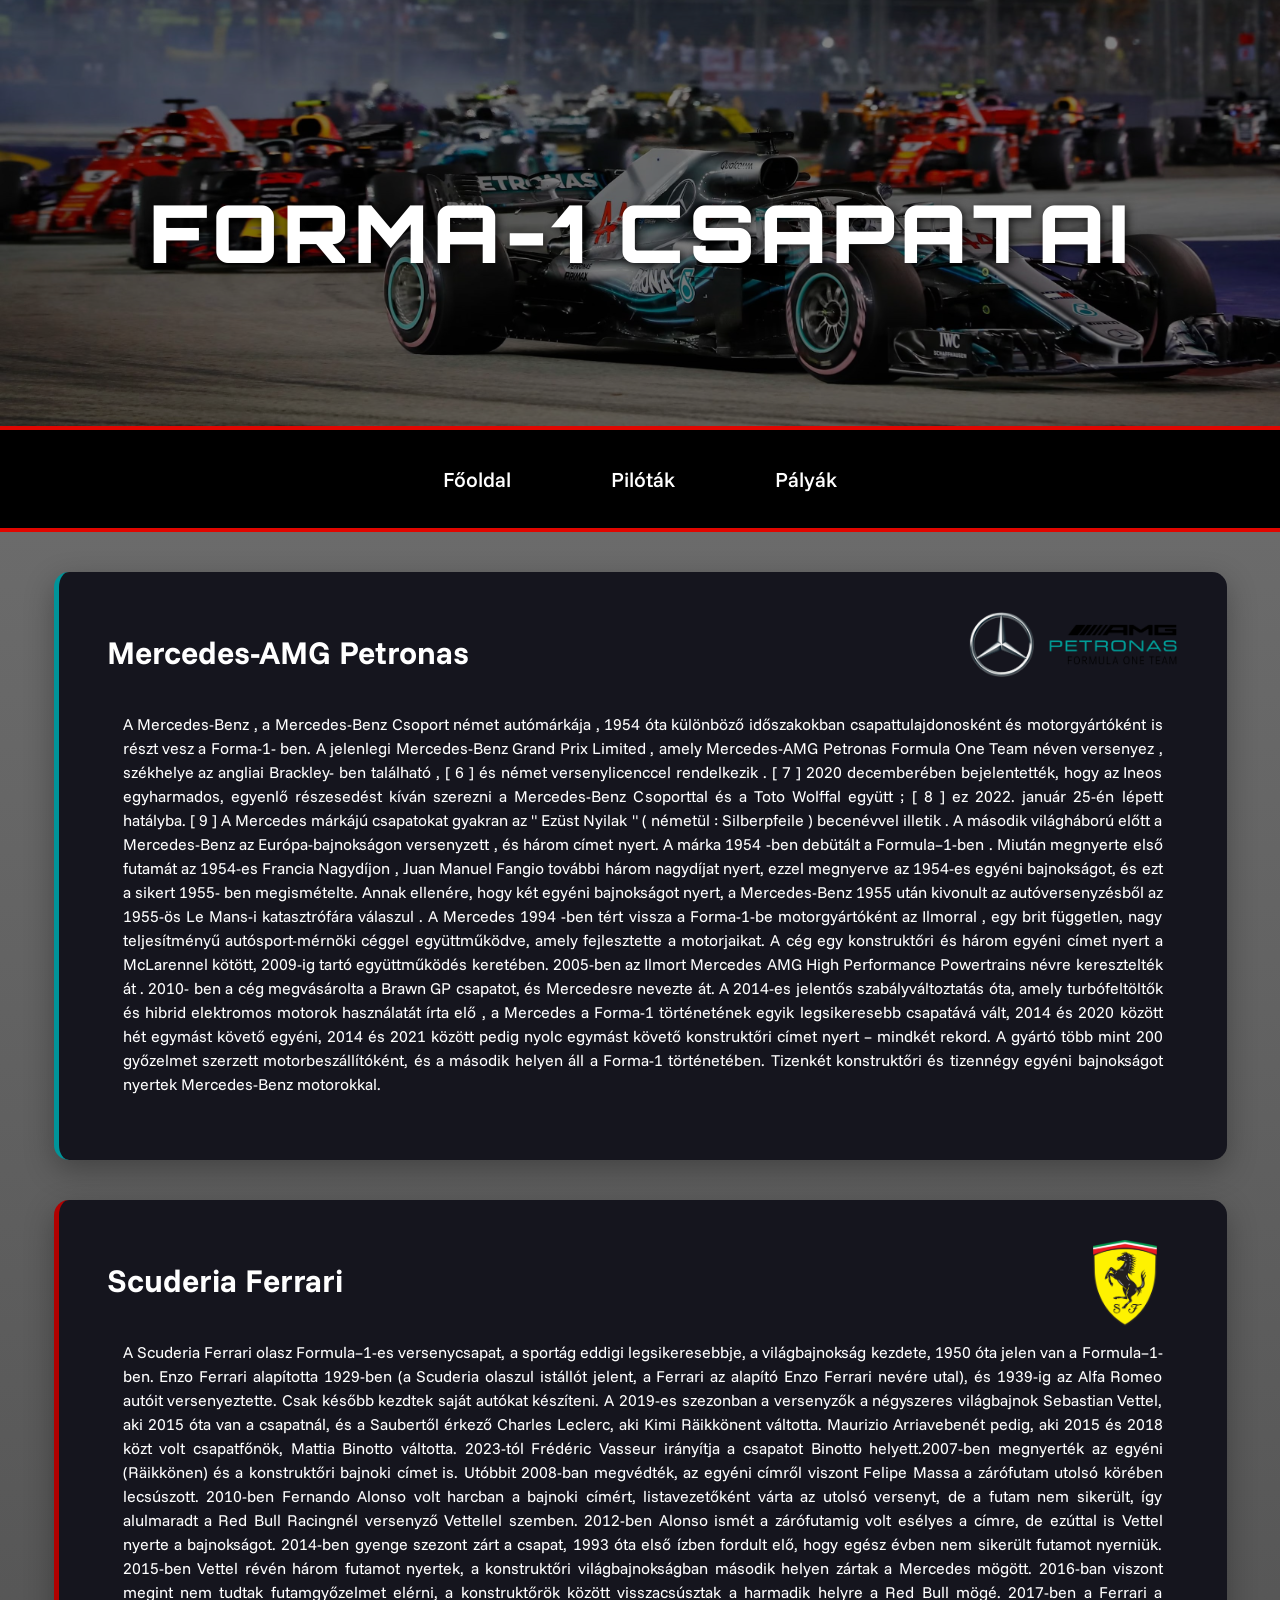
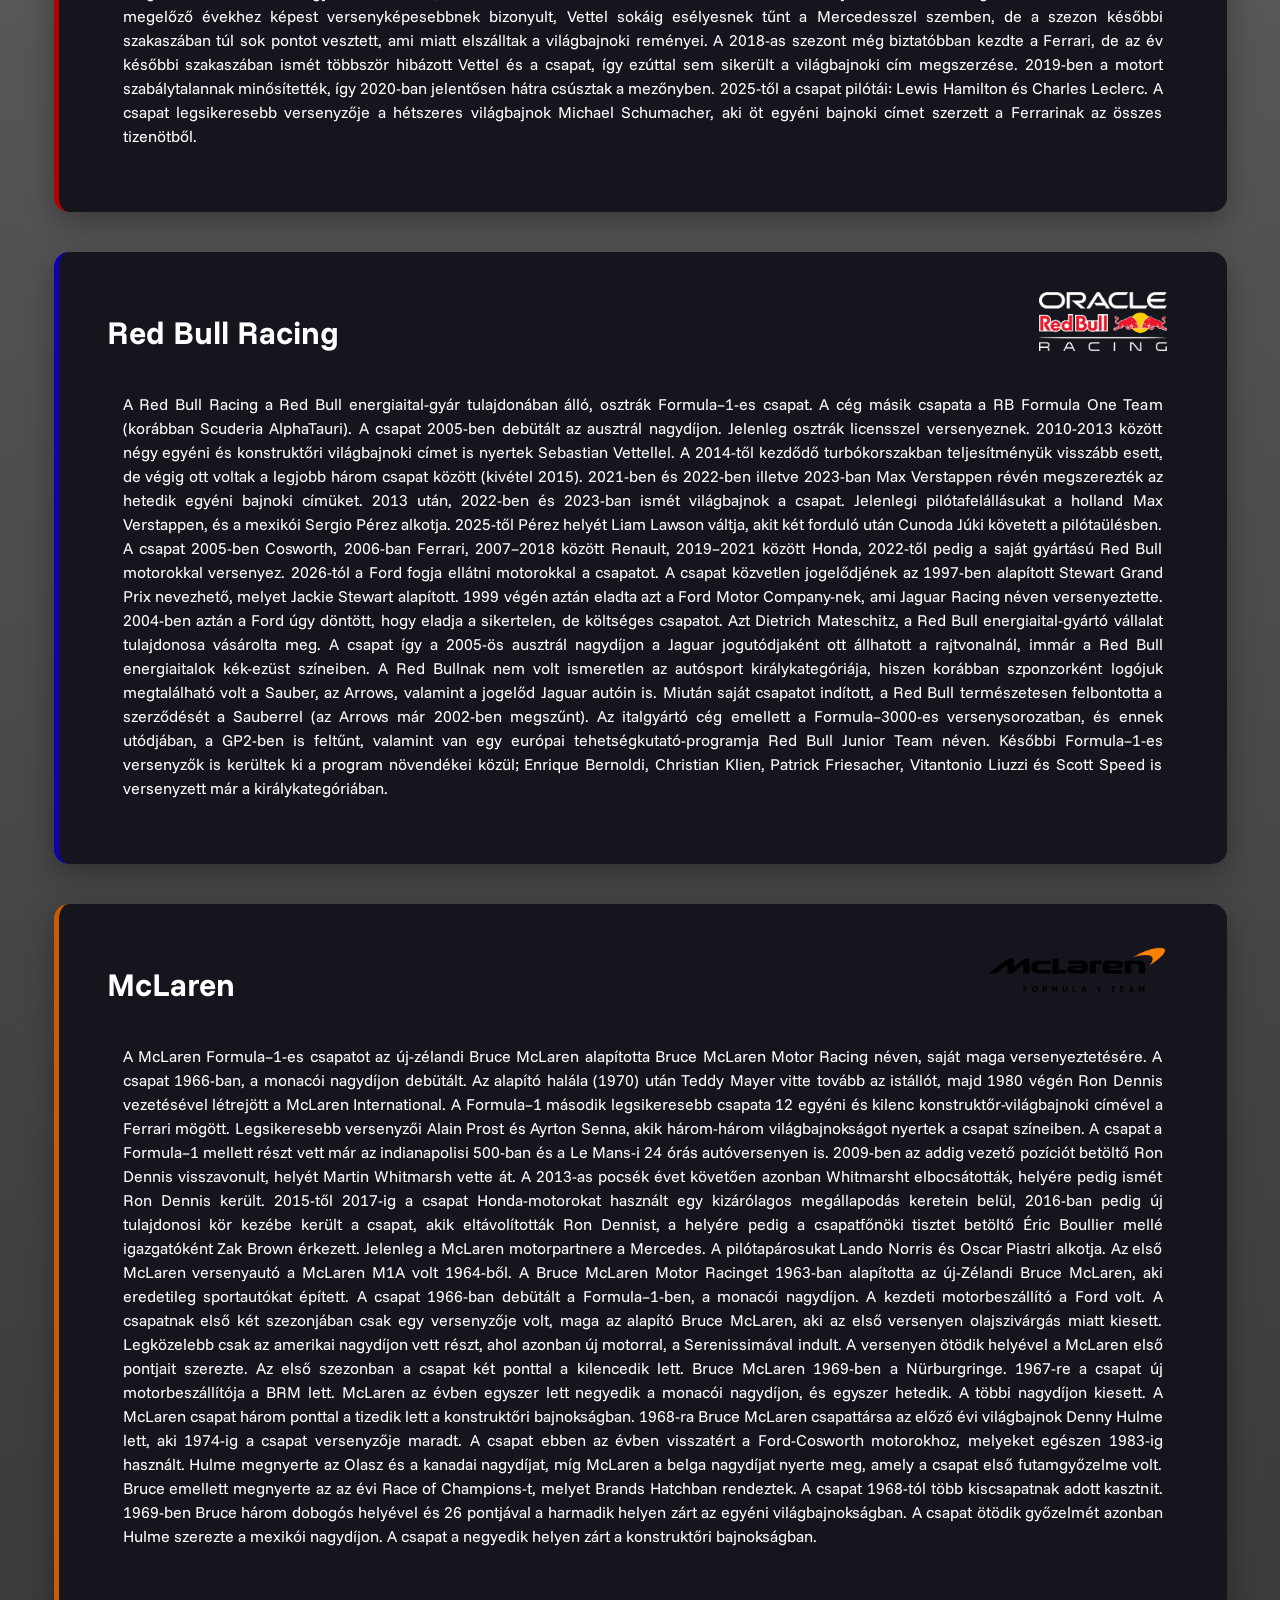
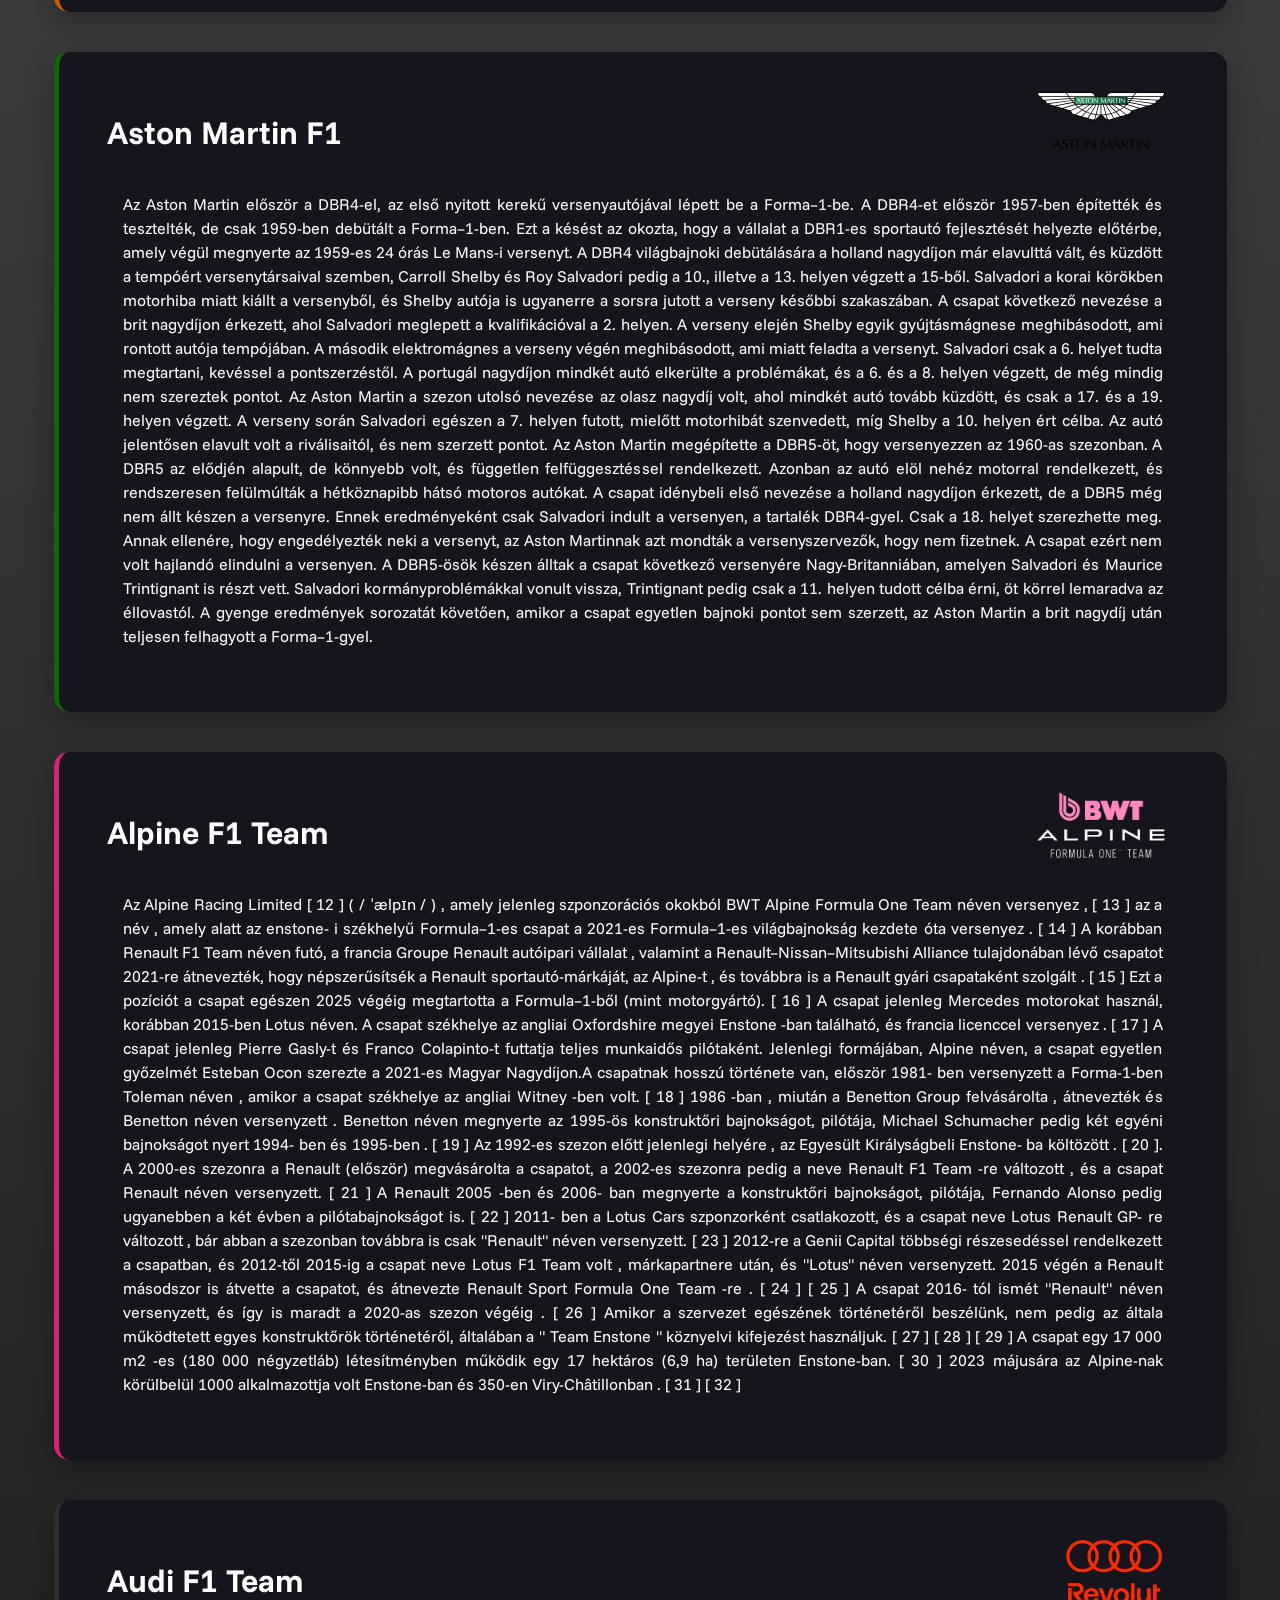
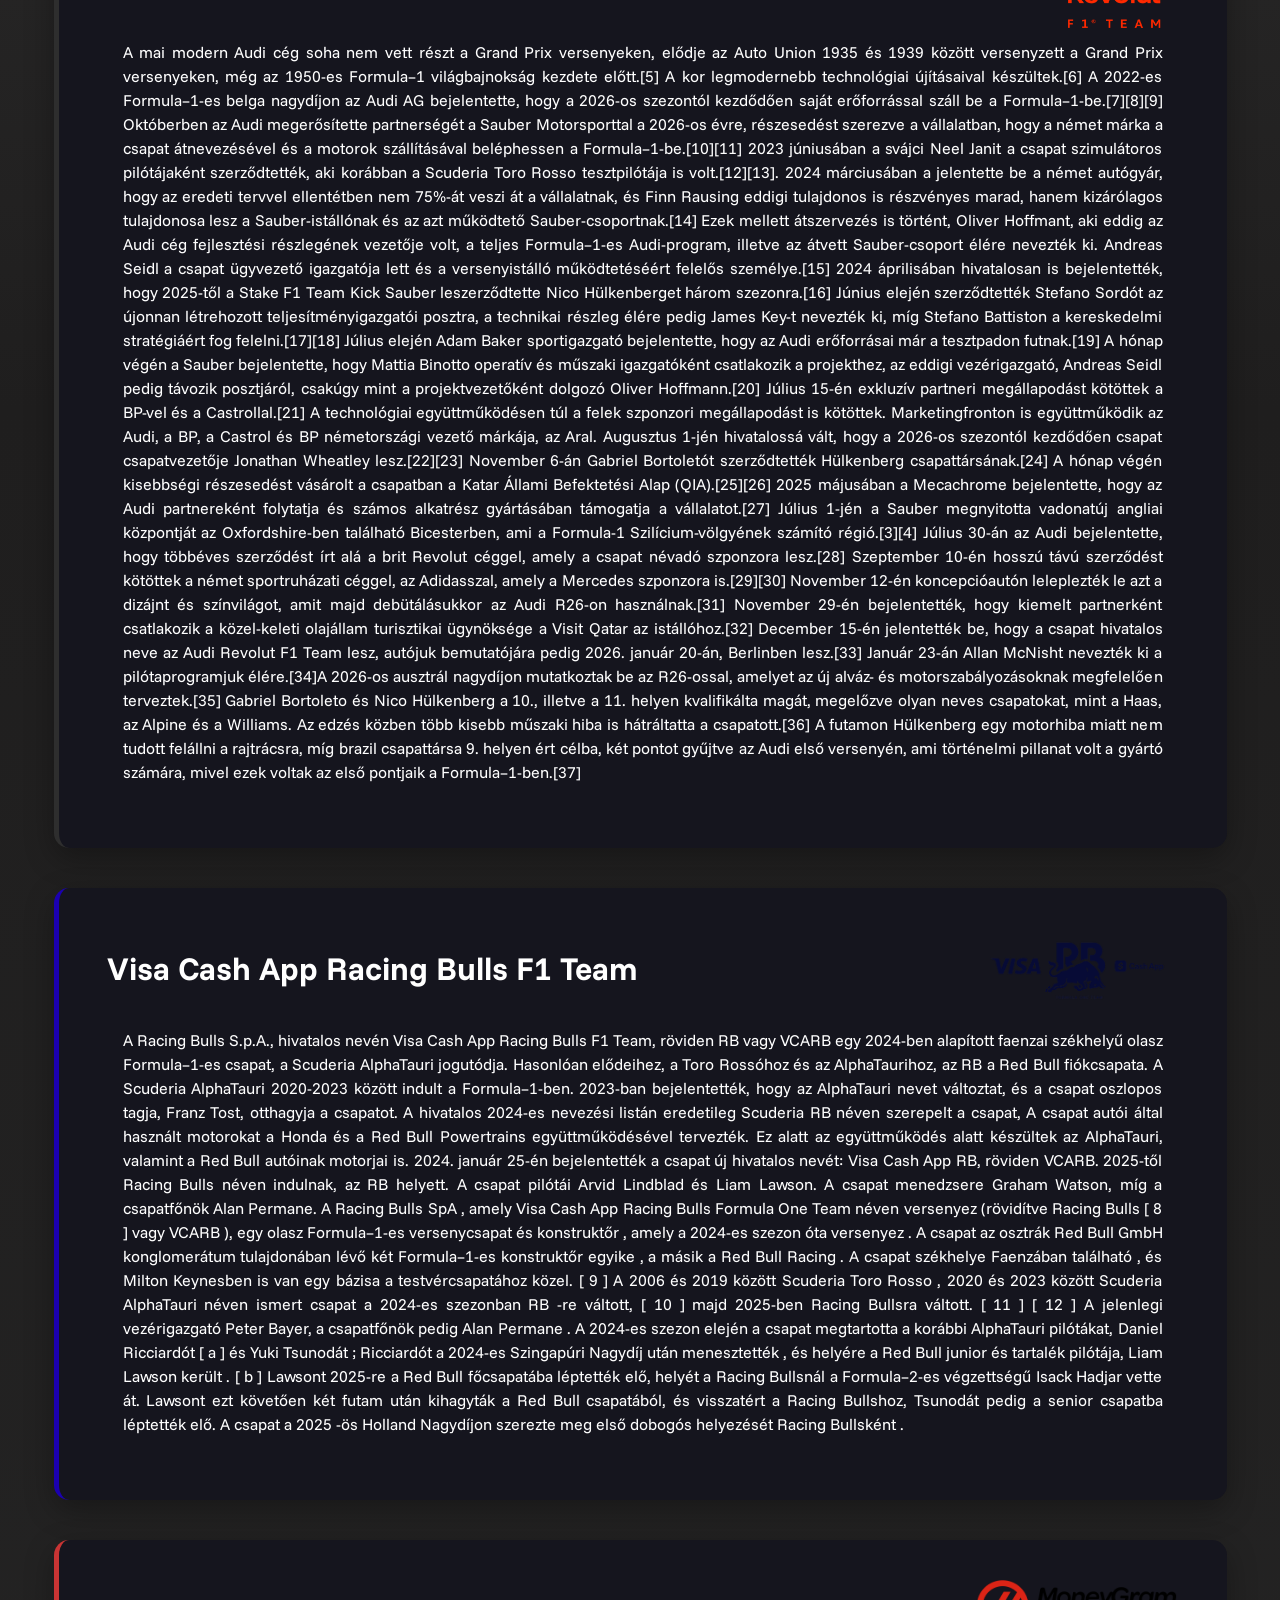
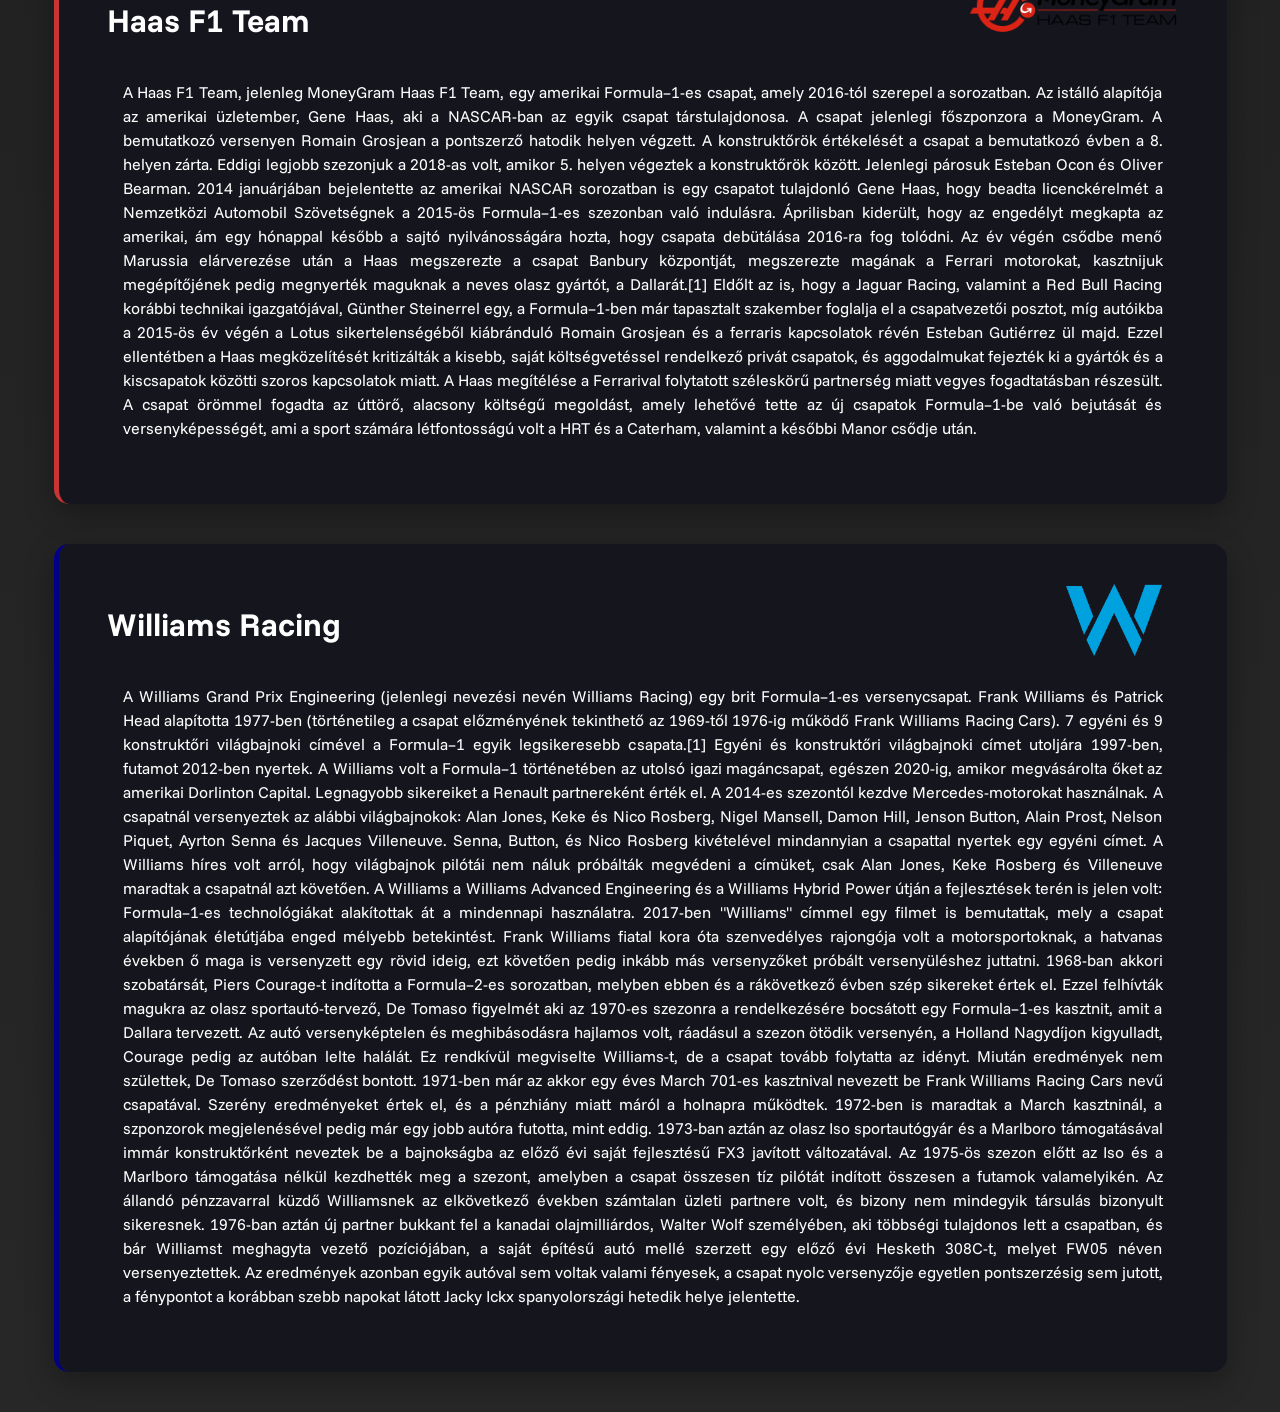
==== commit 1f7ca6b2: "kész a csapatok" ====
--- a/csapatok.html
+++ b/csapatok.html
@@ -79,35 +79,80 @@
         <div class="container">
             <div class="row">
                 <div class="col-sm-12">
-                    <img src="./IMG/astonmartinf1logo.svg" alt="" id="alpineimg">
-                    <h2>Aston Martin F1</h2>
-                    <p>
-                        Az Aston Martin először a DBR4-el, az első nyitott kerekű versenyautójával lépett be a Forma–1-be. A DBR4-et először 1957-ben építették és tesztelték, de csak 1959-ben debütált a Forma–1-ben. Ezt a késést az okozta, hogy a vállalat a DBR1-es sportautó fejlesztését helyezte előtérbe, amely végül megnyerte az 1959-es 24 órás Le Mans-i versenyt. A DBR4 világbajnoki debütálására a holland nagydíjon már elavulttá vált, és küzdött a tempóért versenytársaival szemben, Carroll Shelby és Roy Salvadori pedig a 10., illetve a 13. helyen végzett a 15-ből. Salvadori a korai körökben motorhiba miatt kiállt a versenyből, és Shelby autója is ugyanerre a sorsra jutott a verseny későbbi szakaszában. A csapat következő nevezése a brit nagydíjon érkezett, ahol Salvadori meglepett a kvalifikációval a 2. helyen. A verseny elején Shelby egyik gyújtásmágnese meghibásodott, ami rontott autója tempójában. A második elektromágnes a verseny végén meghibásodott, ami miatt feladta a versenyt. Salvadori csak a 6. helyet tudta megtartani, kevéssel a pontszerzéstől. A portugál nagydíjon mindkét autó elkerülte a problémákat, és a 6. és a 8. helyen végzett, de még mindig nem szereztek pontot. Az Aston Martin a szezon utolsó nevezése az olasz nagydíj volt, ahol mindkét autó tovább küzdött, és csak a 17. és a 19. helyen végzett. A verseny során Salvadori egészen a 7. helyen futott, mielőtt motorhibát szenvedett, míg Shelby a 10. helyen ért célba. Az autó jelentősen elavult volt a riválisaitól, és nem szerzett pontot. Az Aston Martin megépítette a DBR5-öt, hogy versenyezzen az 1960-as szezonban. A DBR5 az elődjén alapult, de könnyebb volt, és független felfüggesztéssel rendelkezett. Azonban az autó elöl nehéz motorral rendelkezett, és rendszeresen felülmúlták a hétköznapibb hátsó motoros autókat. A csapat idénybeli első nevezése a holland nagydíjon érkezett, de a DBR5 még nem állt készen a versenyre. Ennek eredményeként csak Salvadori indult a versenyen, a tartalék DBR4-gyel. Csak a 18. helyet szerezhette meg. Annak ellenére, hogy engedélyezték neki a versenyt, az Aston Martinnak azt mondták a versenyszervezők, hogy nem fizetnek. A csapat ezért nem volt hajlandó elindulni a versenyen. A DBR5-ösök készen álltak a csapat következő versenyére Nagy-Britanniában, amelyen Salvadori és Maurice Trintignant is részt vett. Salvadori kormányproblémákkal vonult vissza, Trintignant pedig csak a 11. helyen tudott célba érni, öt körrel lemaradva az éllovastól. A gyenge eredmények sorozatát követően, amikor a csapat egyetlen bajnoki pontot sem szerzett, az Aston Martin a brit nagydíj után teljesen felhagyott a Forma–1-gyel.
-                    </p>
-                    <hr>
+                    <section id="aston">
+                        <img src="./IMG/astonmartinf1logo.svg" alt="" id="alpineimg">
+                        <h2>Aston Martin F1</h2>
+                        <p>
+                            Az Aston Martin először a DBR4-el, az első nyitott kerekű versenyautójával lépett be a Forma–1-be. A DBR4-et először 1957-ben építették és tesztelték, de csak 1959-ben debütált a Forma–1-ben. Ezt a késést az okozta, hogy a vállalat a DBR1-es sportautó fejlesztését helyezte előtérbe, amely végül megnyerte az 1959-es 24 órás Le Mans-i versenyt. A DBR4 világbajnoki debütálására a holland nagydíjon már elavulttá vált, és küzdött a tempóért versenytársaival szemben, Carroll Shelby és Roy Salvadori pedig a 10., illetve a 13. helyen végzett a 15-ből. Salvadori a korai körökben motorhiba miatt kiállt a versenyből, és Shelby autója is ugyanerre a sorsra jutott a verseny későbbi szakaszában. A csapat következő nevezése a brit nagydíjon érkezett, ahol Salvadori meglepett a kvalifikációval a 2. helyen. A verseny elején Shelby egyik gyújtásmágnese meghibásodott, ami rontott autója tempójában. A második elektromágnes a verseny végén meghibásodott, ami miatt feladta a versenyt. Salvadori csak a 6. helyet tudta megtartani, kevéssel a pontszerzéstől. A portugál nagydíjon mindkét autó elkerülte a problémákat, és a 6. és a 8. helyen végzett, de még mindig nem szereztek pontot. Az Aston Martin a szezon utolsó nevezése az olasz nagydíj volt, ahol mindkét autó tovább küzdött, és csak a 17. és a 19. helyen végzett. A verseny során Salvadori egészen a 7. helyen futott, mielőtt motorhibát szenvedett, míg Shelby a 10. helyen ért célba. Az autó jelentősen elavult volt a riválisaitól, és nem szerzett pontot. Az Aston Martin megépítette a DBR5-öt, hogy versenyezzen az 1960-as szezonban. A DBR5 az elődjén alapult, de könnyebb volt, és független felfüggesztéssel rendelkezett. Azonban az autó elöl nehéz motorral rendelkezett, és rendszeresen felülmúlták a hétköznapibb hátsó motoros autókat. A csapat idénybeli első nevezése a holland nagydíjon érkezett, de a DBR5 még nem állt készen a versenyre. Ennek eredményeként csak Salvadori indult a versenyen, a tartalék DBR4-gyel. Csak a 18. helyet szerezhette meg. Annak ellenére, hogy engedélyezték neki a versenyt, az Aston Martinnak azt mondták a versenyszervezők, hogy nem fizetnek. A csapat ezért nem volt hajlandó elindulni a versenyen. A DBR5-ösök készen álltak a csapat következő versenyére Nagy-Britanniában, amelyen Salvadori és Maurice Trintignant is részt vett. Salvadori kormányproblémákkal vonult vissza, Trintignant pedig csak a 11. helyen tudott célba érni, öt körrel lemaradva az éllovastól. A gyenge eredmények sorozatát követően, amikor a csapat egyetlen bajnoki pontot sem szerzett, az Aston Martin a brit nagydíj után teljesen felhagyott a Forma–1-gyel.
+                        </p>
+                    </section>
                 </div>
             </div>
         </div>
         <div class="container">
             <div class="row">
                 <div class="col-sm-12">
-                    <img src="./IMG/alpinef1logo.png" alt="" id="alpineimg">
-                    <h2>Alpine F1 Team</h2>
-                    <p>
-                        Az Alpine Racing Limited [ 12 ] ( / ˈælpɪn / ) , amely jelenleg szponzorációs okokból BWT Alpine Formula One Team néven versenyez , [ 13 ] az a név , amely alatt az enstone- i székhelyű Formula–1-es csapat a 2021-es Formula–1-es világbajnokság kezdete óta versenyez . [ 14 ] A korábban Renault F1 Team néven futó, a francia Groupe Renault autóipari vállalat , valamint a Renault–Nissan–Mitsubishi Alliance tulajdonában lévő csapatot 2021-re átnevezték, hogy népszerűsítsék a Renault sportautó-márkáját, az Alpine-t , és továbbra is a Renault gyári csapataként szolgált . [ 15 ] Ezt a pozíciót a csapat egészen 2025 végéig megtartotta a Formula–1-ből (mint motorgyártó). [ 16 ] A csapat jelenleg Mercedes motorokat használ, korábban 2015-ben Lotus néven. A csapat székhelye az angliai Oxfordshire megyei Enstone -ban található, és francia licenccel versenyez . [ 17 ] A csapat jelenleg Pierre Gasly-t és Franco Colapinto-t futtatja teljes munkaidős pilótaként. Jelenlegi formájában, Alpine néven, a csapat egyetlen győzelmét Esteban Ocon szerezte a 2021-es Magyar Nagydíjon.A csapatnak hosszú története van, először 1981- ben versenyzett a Forma-1-ben Toleman néven , amikor a csapat székhelye az angliai Witney -ben volt. [ 18 ] 1986 -ban , miután a Benetton Group felvásárolta , átnevezték és Benetton néven versenyzett . Benetton néven megnyerte az 1995-ös konstruktőri bajnokságot, pilótája, Michael Schumacher pedig két egyéni bajnokságot nyert 1994- ben és 1995-ben . [ 19 ] Az 1992-es szezon előtt jelenlegi helyére , az Egyesült Királyságbeli Enstone- ba költözött . [ 20 ]. A 2000-es szezonra a Renault (először) megvásárolta a csapatot, a 2002-es szezonra pedig a neve Renault F1 Team -re változott , és a csapat Renault néven versenyzett. [ 21 ] A Renault 2005 -ben és 2006- ban megnyerte a konstruktőri bajnokságot, pilótája, Fernando Alonso pedig ugyanebben a két évben a pilótabajnokságot is. [ 22 ] 2011- ben a Lotus Cars szponzorként csatlakozott, és a csapat neve Lotus Renault GP- re változott , bár abban a szezonban továbbra is csak "Renault" néven versenyzett. [ 23 ] 2012-re a Genii Capital többségi részesedéssel rendelkezett a csapatban, és 2012-től 2015-ig a csapat neve Lotus F1 Team volt , márkapartnere után, és "Lotus" néven versenyzett. 2015 végén a Renault másodszor is átvette a csapatot, és átnevezte Renault Sport Formula One Team -re . [ 24 ] [ 25 ] A csapat 2016- tól ismét "Renault" néven versenyzett, és így is maradt a 2020-as szezon végéig . [ 26 ] Amikor a szervezet egészének történetéről beszélünk, nem pedig az általa működtetett egyes konstruktőrök történetéről, általában a " Team Enstone " köznyelvi kifejezést használjuk. [ 27 ] [ 28 ] [ 29 ] A csapat egy 17 000 m2 -es (180 000 négyzetláb) létesítményben működik egy 17 hektáros (6,9 ha) területen Enstone-ban. [ 30 ] 2023 májusára az Alpine-nak körülbelül 1000 alkalmazottja volt Enstone-ban és 350-en Viry-Châtillonban . [ 31 ] [ 32 ]
-                    </p>
-                    <hr>
+                    <section id="alpine">
+                        <img src="./IMG/alpinef1logo.png" alt="" id="alpineimg">
+                        <h2>Alpine F1 Team</h2>
+                        <p>
+                            Az Alpine Racing Limited [ 12 ] ( / ˈælpɪn / ) , amely jelenleg szponzorációs okokból BWT Alpine Formula One Team néven versenyez , [ 13 ] az a név , amely alatt az enstone- i székhelyű Formula–1-es csapat a 2021-es Formula–1-es világbajnokság kezdete óta versenyez . [ 14 ] A korábban Renault F1 Team néven futó, a francia Groupe Renault autóipari vállalat , valamint a Renault–Nissan–Mitsubishi Alliance tulajdonában lévő csapatot 2021-re átnevezték, hogy népszerűsítsék a Renault sportautó-márkáját, az Alpine-t , és továbbra is a Renault gyári csapataként szolgált . [ 15 ] Ezt a pozíciót a csapat egészen 2025 végéig megtartotta a Formula–1-ből (mint motorgyártó). [ 16 ] A csapat jelenleg Mercedes motorokat használ, korábban 2015-ben Lotus néven. A csapat székhelye az angliai Oxfordshire megyei Enstone -ban található, és francia licenccel versenyez . [ 17 ] A csapat jelenleg Pierre Gasly-t és Franco Colapinto-t futtatja teljes munkaidős pilótaként. Jelenlegi formájában, Alpine néven, a csapat egyetlen győzelmét Esteban Ocon szerezte a 2021-es Magyar Nagydíjon.A csapatnak hosszú története van, először 1981- ben versenyzett a Forma-1-ben Toleman néven , amikor a csapat székhelye az angliai Witney -ben volt. [ 18 ] 1986 -ban , miután a Benetton Group felvásárolta , átnevezték és Benetton néven versenyzett . Benetton néven megnyerte az 1995-ös konstruktőri bajnokságot, pilótája, Michael Schumacher pedig két egyéni bajnokságot nyert 1994- ben és 1995-ben . [ 19 ] Az 1992-es szezon előtt jelenlegi helyére , az Egyesült Királyságbeli Enstone- ba költözött . [ 20 ]. A 2000-es szezonra a Renault (először) megvásárolta a csapatot, a 2002-es szezonra pedig a neve Renault F1 Team -re változott , és a csapat Renault néven versenyzett. [ 21 ] A Renault 2005 -ben és 2006- ban megnyerte a konstruktőri bajnokságot, pilótája, Fernando Alonso pedig ugyanebben a két évben a pilótabajnokságot is. [ 22 ] 2011- ben a Lotus Cars szponzorként csatlakozott, és a csapat neve Lotus Renault GP- re változott , bár abban a szezonban továbbra is csak "Renault" néven versenyzett. [ 23 ] 2012-re a Genii Capital többségi részesedéssel rendelkezett a csapatban, és 2012-től 2015-ig a csapat neve Lotus F1 Team volt , márkapartnere után, és "Lotus" néven versenyzett. 2015 végén a Renault másodszor is átvette a csapatot, és átnevezte Renault Sport Formula One Team -re . [ 24 ] [ 25 ] A csapat 2016- tól ismét "Renault" néven versenyzett, és így is maradt a 2020-as szezon végéig . [ 26 ] Amikor a szervezet egészének történetéről beszélünk, nem pedig az általa működtetett egyes konstruktőrök történetéről, általában a " Team Enstone " köznyelvi kifejezést használjuk. [ 27 ] [ 28 ] [ 29 ] A csapat egy 17 000 m2 -es (180 000 négyzetláb) létesítményben működik egy 17 hektáros (6,9 ha) területen Enstone-ban. [ 30 ] 2023 májusára az Alpine-nak körülbelül 1000 alkalmazottja volt Enstone-ban és 350-en Viry-Châtillonban . [ 31 ] [ 32 ]
+                        </p>
+                    </section>
                 </div>
             </div>
         </div>
         <div class="container">
             <div class="row">
                 <div class="col-sm-12">
-                    <img src="./IMG/audif1logo.png" alt="" id="audiimg">
-                    <h2>Audi F1 Team</h2>
-                    <p>
-                        A mai modern Audi cég soha nem vett részt a Grand Prix versenyeken, elődje az Auto Union 1935 és 1939 között versenyzett a Grand Prix versenyeken, még az 1950-es Formula–1 világbajnokság kezdete előtt.[5] A kor legmodernebb technológiai újításaival készültek.[6] A 2022-es Formula–1-es belga nagydíjon az Audi AG bejelentette, hogy a 2026-os szezontól kezdődően saját erőforrással száll be a Formula–1-be.[7][8][9] Októberben az Audi megerősítette partnerségét a Sauber Motorsporttal a 2026-os évre, részesedést szerezve a vállalatban, hogy a német márka a csapat átnevezésével és a motorok szállításával beléphessen a Formula–1-be.[10][11] 2023 júniusában a svájci Neel Janit a csapat szimulátoros pilótájaként szerződtették, aki korábban a Scuderia Toro Rosso tesztpilótája is volt.[12][13]. 2024 márciusában a jelentette be a német autógyár, hogy az eredeti tervvel ellentétben nem 75%-át veszi át a vállalatnak, és Finn Rausing eddigi tulajdonos is részvényes marad, hanem kizárólagos tulajdonosa lesz a Sauber-istállónak és az azt működtető Sauber-csoportnak.[14] Ezek mellett átszervezés is történt, Oliver Hoffmant, aki eddig az Audi cég fejlesztési részlegének vezetője volt, a teljes Formula–1-es Audi-program, illetve az átvett Sauber-csoport élére nevezték ki. Andreas Seidl a csapat ügyvezető igazgatója lett és a versenyistálló működtetéséért felelős személye.[15] 2024 áprilisában hivatalosan is bejelentették, hogy 2025-től a Stake F1 Team Kick Sauber leszerződtette Nico Hülkenberget három szezonra.[16] Június elején szerződtették Stefano Sordót az újonnan létrehozott teljesítményigazgatói posztra, a technikai részleg élére pedig James Key-t nevezték ki, míg Stefano Battiston a kereskedelmi stratégiáért fog felelni.[17][18] Július elején Adam Baker sportigazgató bejelentette, hogy az Audi erőforrásai már a tesztpadon futnak.[19] A hónap végén a Sauber bejelentette, hogy Mattia Binotto operatív és műszaki igazgatóként csatlakozik a projekthez, az eddigi vezérigazgató, Andreas Seidl pedig távozik posztjáról, csakúgy mint a projektvezetőként dolgozó Oliver Hoffmann.[20] Július 15-én exkluzív partneri megállapodást kötöttek a BP-vel és a Castrollal.[21] A technológiai együttműködésen túl a felek szponzori megállapodást is kötöttek. Marketingfronton is együttműködik az Audi, a BP, a Castrol és BP németországi vezető márkája, az Aral. Augusztus 1-jén hivatalossá vált, hogy a 2026-os szezontól kezdődően csapat csapatvezetője Jonathan Wheatley lesz.[22][23] November 6-án Gabriel Bortoletót szerződtették Hülkenberg csapattársának.[24] A hónap végén kisebbségi részesedést vásárolt a csapatban a Katar Állami Befektetési Alap (QIA).[25][26] 2025 májusában a Mecachrome bejelentette, hogy az Audi partnereként folytatja és számos alkatrész gyártásában támogatja a vállalatot.[27] Július 1-jén a Sauber megnyitotta vadonatúj angliai központját az Oxfordshire-ben található Bicesterben, ami a Formula-1 Szilícium-völgyének számító régió.[3][4] Július 30-án az Audi bejelentette, hogy többéves szerződést írt alá a brit Revolut céggel, amely a csapat névadó szponzora lesz.[28] Szeptember 10-én hosszú távú szerződést kötöttek a német sportruházati céggel, az Adidasszal, amely a Mercedes szponzora is.[29][30] November 12-én koncepcióautón leleplezték le azt a dizájnt és színvilágot, amit majd debütálásukkor az Audi R26-on használnak.[31] November 29-én bejelentették, hogy kiemelt partnerként csatlakozik a közel-keleti olajállam turisztikai ügynöksége a Visit Qatar az istállóhoz.[32] December 15-én jelentették be, hogy a csapat hivatalos neve az Audi Revolut F1 Team lesz, autójuk bemutatójára pedig 2026. január 20-án, Berlinben lesz.[33] Január 23-án Allan McNisht nevezték ki a pilótaprogramjuk élére.[34]A 2026-os ausztrál nagydíjon mutatkoztak be az R26-ossal, amelyet az új alváz- és motorszabályozásoknak megfelelően terveztek.[35] Gabriel Bortoleto és Nico Hülkenberg a 10., illetve a 11. helyen kvalifikálta magát, megelőzve olyan neves csapatokat, mint a Haas, az Alpine és a Williams. Az edzés közben több kisebb műszaki hiba is hátráltatta a csapatott.[36] A futamon Hülkenberg egy motorhiba miatt nem tudott felállni a rajtrácsra, míg brazil csapattársa 9. helyen ért célba, két pontot gyűjtve az Audi első versenyén, ami történelmi pillanat volt a gyártó számára, mivel ezek voltak az első pontjaik a Formula–1-ben.[37]
-                    </p>
+                    <section id="audi">
+                        <img src="./IMG/audif1logo.png" alt="" id="audiimg">
+                        <h2>Audi F1 Team</h2>
+                        <p>
+                            A mai modern Audi cég soha nem vett részt a Grand Prix versenyeken, elődje az Auto Union 1935 és 1939 között versenyzett a Grand Prix versenyeken, még az 1950-es Formula–1 világbajnokság kezdete előtt.[5] A kor legmodernebb technológiai újításaival készültek.[6] A 2022-es Formula–1-es belga nagydíjon az Audi AG bejelentette, hogy a 2026-os szezontól kezdődően saját erőforrással száll be a Formula–1-be.[7][8][9] Októberben az Audi megerősítette partnerségét a Sauber Motorsporttal a 2026-os évre, részesedést szerezve a vállalatban, hogy a német márka a csapat átnevezésével és a motorok szállításával beléphessen a Formula–1-be.[10][11] 2023 júniusában a svájci Neel Janit a csapat szimulátoros pilótájaként szerződtették, aki korábban a Scuderia Toro Rosso tesztpilótája is volt.[12][13]. 2024 márciusában a jelentette be a német autógyár, hogy az eredeti tervvel ellentétben nem 75%-át veszi át a vállalatnak, és Finn Rausing eddigi tulajdonos is részvényes marad, hanem kizárólagos tulajdonosa lesz a Sauber-istállónak és az azt működtető Sauber-csoportnak.[14] Ezek mellett átszervezés is történt, Oliver Hoffmant, aki eddig az Audi cég fejlesztési részlegének vezetője volt, a teljes Formula–1-es Audi-program, illetve az átvett Sauber-csoport élére nevezték ki. Andreas Seidl a csapat ügyvezető igazgatója lett és a versenyistálló működtetéséért felelős személye.[15] 2024 áprilisában hivatalosan is bejelentették, hogy 2025-től a Stake F1 Team Kick Sauber leszerződtette Nico Hülkenberget három szezonra.[16] Június elején szerződtették Stefano Sordót az újonnan létrehozott teljesítményigazgatói posztra, a technikai részleg élére pedig James Key-t nevezték ki, míg Stefano Battiston a kereskedelmi stratégiáért fog felelni.[17][18] Július elején Adam Baker sportigazgató bejelentette, hogy az Audi erőforrásai már a tesztpadon futnak.[19] A hónap végén a Sauber bejelentette, hogy Mattia Binotto operatív és műszaki igazgatóként csatlakozik a projekthez, az eddigi vezérigazgató, Andreas Seidl pedig távozik posztjáról, csakúgy mint a projektvezetőként dolgozó Oliver Hoffmann.[20] Július 15-én exkluzív partneri megállapodást kötöttek a BP-vel és a Castrollal.[21] A technológiai együttműködésen túl a felek szponzori megállapodást is kötöttek. Marketingfronton is együttműködik az Audi, a BP, a Castrol és BP németországi vezető márkája, az Aral. Augusztus 1-jén hivatalossá vált, hogy a 2026-os szezontól kezdődően csapat csapatvezetője Jonathan Wheatley lesz.[22][23] November 6-án Gabriel Bortoletót szerződtették Hülkenberg csapattársának.[24] A hónap végén kisebbségi részesedést vásárolt a csapatban a Katar Állami Befektetési Alap (QIA).[25][26] 2025 májusában a Mecachrome bejelentette, hogy az Audi partnereként folytatja és számos alkatrész gyártásában támogatja a vállalatot.[27] Július 1-jén a Sauber megnyitotta vadonatúj angliai központját az Oxfordshire-ben található Bicesterben, ami a Formula-1 Szilícium-völgyének számító régió.[3][4] Július 30-án az Audi bejelentette, hogy többéves szerződést írt alá a brit Revolut céggel, amely a csapat névadó szponzora lesz.[28] Szeptember 10-én hosszú távú szerződést kötöttek a német sportruházati céggel, az Adidasszal, amely a Mercedes szponzora is.[29][30] November 12-én koncepcióautón leleplezték le azt a dizájnt és színvilágot, amit majd debütálásukkor az Audi R26-on használnak.[31] November 29-én bejelentették, hogy kiemelt partnerként csatlakozik a közel-keleti olajállam turisztikai ügynöksége a Visit Qatar az istállóhoz.[32] December 15-én jelentették be, hogy a csapat hivatalos neve az Audi Revolut F1 Team lesz, autójuk bemutatójára pedig 2026. január 20-án, Berlinben lesz.[33] Január 23-án Allan McNisht nevezték ki a pilótaprogramjuk élére.[34]A 2026-os ausztrál nagydíjon mutatkoztak be az R26-ossal, amelyet az új alváz- és motorszabályozásoknak megfelelően terveztek.[35] Gabriel Bortoleto és Nico Hülkenberg a 10., illetve a 11. helyen kvalifikálta magát, megelőzve olyan neves csapatokat, mint a Haas, az Alpine és a Williams. Az edzés közben több kisebb műszaki hiba is hátráltatta a csapatott.[36] A futamon Hülkenberg egy motorhiba miatt nem tudott felállni a rajtrácsra, míg brazil csapattársa 9. helyen ért célba, két pontot gyűjtve az Audi első versenyén, ami történelmi pillanat volt a gyártó számára, mivel ezek voltak az első pontjaik a Formula–1-ben.[37]
+                        </p>
+                    </section>
+                </div>
+            </div>
+        </div>
+        <div class="container">
+            <div class="row">
+                <div class="col-sm-12">
+                    <section id="visa">
+                        <img src="./IMG/visalogo.png" alt="" id="mclarenimg">
+                        <h2>Visa Cash App Racing Bulls F1 Team</h2>
+                        <p>
+                            A Racing Bulls S.p.A., hivatalos nevén Visa Cash App Racing Bulls F1 Team, röviden RB vagy VCARB egy 2024-ben alapított faenzai székhelyű olasz Formula–1-es csapat, a Scuderia AlphaTauri jogutódja. Hasonlóan elődeihez, a Toro Rossóhoz és az AlphaTaurihoz, az RB a Red Bull fiókcsapata.
+                            A Scuderia AlphaTauri 2020-2023 között indult a Formula–1-ben. 2023-ban bejelentették, hogy az AlphaTauri nevet változtat, és a csapat oszlopos tagja, Franz Tost, otthagyja a csapatot. A hivatalos 2024-es nevezési listán eredetileg Scuderia RB néven szerepelt a csapat, A csapat autói által használt motorokat a Honda és a Red Bull Powertrains együttműködésével tervezték. Ez alatt az együttműködés alatt készültek az AlphaTauri, valamint a Red Bull autóinak motorjai is. 2024. január 25-én bejelentették a csapat új hivatalos nevét: Visa Cash App RB, röviden VCARB. 2025-től Racing Bulls néven indulnak, az RB helyett. A csapat pilótái Arvid Lindblad és Liam Lawson. A csapat menedzsere Graham Watson, míg a csapatfőnök Alan Permane.
+                            A Racing Bulls SpA , amely Visa Cash App Racing Bulls Formula One Team néven versenyez (rövidítve Racing Bulls [ 8 ] vagy VCARB ), egy olasz Formula–1-es versenycsapat és konstruktőr , amely a 2024-es szezon óta versenyez . A csapat az osztrák Red Bull GmbH konglomerátum tulajdonában lévő két Formula–1-es konstruktőr egyike , a másik a Red Bull Racing . A csapat székhelye Faenzában található , és Milton Keynesben is van egy bázisa a testvércsapatához közel. [ 9 ] A 2006 és 2019 között Scuderia Toro Rosso , 2020 és 2023 között Scuderia AlphaTauri néven ismert csapat a 2024-es szezonban RB -re váltott, [ 10 ] majd 2025-ben Racing Bullsra váltott. [ 11 ] [ 12 ] A jelenlegi vezérigazgató Peter Bayer, a csapatfőnök pedig Alan Permane . A 2024-es szezon elején a csapat megtartotta a korábbi AlphaTauri pilótákat, Daniel Ricciardót [ a ] és Yuki Tsunodát ; Ricciardót a 2024-es Szingapúri Nagydíj után menesztették , és helyére a Red Bull junior és tartalék pilótája, Liam Lawson került . [ b ] Lawsont 2025-re a Red Bull főcsapatába léptették elő, helyét a Racing Bullsnál a Formula–2-es végzettségű Isack Hadjar vette át. Lawsont ezt követően két futam után kihagyták a Red Bull csapatából, és visszatért a Racing Bullshoz, Tsunodát pedig a senior csapatba léptették elő. A csapat a 2025 -ös Holland Nagydíjon szerezte meg első dobogós helyezését Racing Bullsként .
+                        </p>
+                    </section>
+                </div>
+            </div>
+        </div>
+        <div class="container">
+            <div class="row">
+                <div class="col-sm-12">
+                    <section id="haas">
+                        <img src="./IMG/haasf1logo.png" alt="">
+                        <h2>Haas F1 Team</h2>
+                        <p>
+                            A Haas F1 Team, jelenleg MoneyGram Haas F1 Team, egy amerikai Formula–1-es csapat, amely 2016-tól szerepel a sorozatban. Az istálló alapítója az amerikai üzletember, Gene Haas, aki a NASCAR-ban az egyik csapat társtulajdonosa. A csapat jelenlegi főszponzora a MoneyGram. A bemutatkozó versenyen Romain Grosjean a pontszerző hatodik helyen végzett. A konstruktőrök értékelését a csapat a bemutatkozó évben a 8. helyen zárta. Eddigi legjobb szezonjuk a 2018-as volt, amikor 5. helyen végeztek a konstruktőrök között. Jelenlegi párosuk Esteban Ocon és Oliver Bearman. 2014 januárjában bejelentette az amerikai NASCAR sorozatban is egy csapatot tulajdonló Gene Haas, hogy beadta licenckérelmét a Nemzetközi Automobil Szövetségnek a 2015-ös Formula–1-es szezonban való indulásra. Áprilisban kiderült, hogy az engedélyt megkapta az amerikai, ám egy hónappal később a sajtó nyilvánosságára hozta, hogy csapata debütálása 2016-ra fog tolódni. Az év végén csődbe menő Marussia elárverezése után a Haas megszerezte a csapat Banbury központját, megszerezte magának a Ferrari motorokat, kasztnijuk megépítőjének pedig megnyerték maguknak a neves olasz gyártót, a Dallarát.[1] Eldőlt az is, hogy a Jaguar Racing, valamint a Red Bull Racing korábbi technikai igazgatójával, Günther Steinerrel egy, a Formula–1-ben már tapasztalt szakember foglalja el a csapatvezetői posztot, míg autóikba a 2015-ös év végén a Lotus sikertelenségéből kiábránduló Romain Grosjean és a ferraris kapcsolatok révén Esteban Gutiérrez ül majd. Ezzel ellentétben a Haas megközelítését kritizálták a kisebb, saját költségvetéssel rendelkező privát csapatok, és aggodalmukat fejezték ki a gyártók és a kiscsapatok közötti szoros kapcsolatok miatt. A Haas megítélése a Ferrarival folytatott széleskörű partnerség miatt vegyes fogadtatásban részesült. A csapat örömmel fogadta az úttörő, alacsony költségű megoldást, amely lehetővé tette az új csapatok Formula–1-be való bejutását és versenyképességét, ami a sport számára létfontosságú volt a HRT és a Caterham, valamint a későbbi Manor csődje után.
+                        </p>
+                    </section>
+                </div>
+            </div>
+        </div>
+        <div class="container">
+            <div class="row">
+                <div class="col-sm-12">
+                    <section id="williams">
+                        <img src="./IMG/williamsf1logo.png" alt="" id="audiimg">
+                        <h2>Williams Racing</h2>
+                        <p>
+                            A Williams Grand Prix Engineering (jelenlegi nevezési nevén Williams Racing) egy brit Formula–1-es versenycsapat. Frank Williams és Patrick Head alapította 1977-ben (történetileg a csapat előzményének tekinthető az 1969-től 1976-ig működő Frank Williams Racing Cars). 7 egyéni és 9 konstruktőri világbajnoki címével a Formula–1 egyik legsikeresebb csapata.[1] Egyéni és konstruktőri világbajnoki címet utoljára 1997-ben, futamot 2012-ben nyertek. A Williams volt a Formula–1 történetében az utolsó igazi magáncsapat, egészen 2020-ig, amikor megvásárolta őket az amerikai Dorlinton Capital. Legnagyobb sikereiket a Renault partnereként érték el. A 2014-es szezontól kezdve Mercedes-motorokat használnak. A csapatnál versenyeztek az alábbi világbajnokok: Alan Jones, Keke és Nico Rosberg, Nigel Mansell, Damon Hill, Jenson Button, Alain Prost, Nelson Piquet, Ayrton Senna és Jacques Villeneuve. Senna, Button, és Nico Rosberg kivételével mindannyian a csapattal nyertek egy egyéni címet. A Williams híres volt arról, hogy világbajnok pilótái nem náluk próbálták megvédeni a címüket, csak Alan Jones, Keke Rosberg és Villeneuve maradtak a csapatnál azt követően. A Williams a Williams Advanced Engineering és a Williams Hybrid Power útján a fejlesztések terén is jelen volt: Formula–1-es technológiákat alakítottak át a mindennapi használatra. 2017-ben "Williams" címmel egy filmet is bemutattak, mely a csapat alapítójának életútjába enged mélyebb betekintést. Frank Williams fiatal kora óta szenvedélyes rajongója volt a motorsportoknak, a hatvanas években ő maga is versenyzett egy rövid ideig, ezt követően pedig inkább más versenyzőket próbált versenyüléshez juttatni. 1968-ban akkori szobatársát, Piers Courage-t indította a Formula–2-es sorozatban, melyben ebben és a rákövetkező évben szép sikereket értek el. Ezzel felhívták magukra az olasz sportautó-tervező, De Tomaso figyelmét aki az 1970-es szezonra a rendelkezésére bocsátott egy Formula–1-es kasztnit, amit a Dallara tervezett. Az autó versenyképtelen és meghibásodásra hajlamos volt, ráadásul a szezon ötödik versenyén, a Holland Nagydíjon kigyulladt, Courage pedig az autóban lelte halálát. Ez rendkívül megviselte Williams-t, de a csapat tovább folytatta az idényt. Miután eredmények nem születtek, De Tomaso szerződést bontott. 1971-ben már az akkor egy éves March 701-es kasztnival nevezett be Frank Williams Racing Cars nevű csapatával. Szerény eredményeket értek el, és a pénzhiány miatt máról a holnapra működtek. 1972-ben is maradtak a March kasztninál, a szponzorok megjelenésével pedig már egy jobb autóra futotta, mint eddig. 1973-ban aztán az olasz Iso sportautógyár és a Marlboro támogatásával immár konstruktőrként neveztek be a bajnokságba az előző évi saját fejlesztésű FX3 javított változatával. Az 1975-ös szezon előtt az Iso és a Marlboro támogatása nélkül kezdhették meg a szezont, amelyben a csapat összesen tíz pilótát indított összesen a futamok valamelyikén. Az állandó pénzzavarral küzdő Williamsnek az elkövetkező években számtalan üzleti partnere volt, és bizony nem mindegyik társulás bizonyult sikeresnek. 1976-ban aztán új partner bukkant fel a kanadai olajmilliárdos, Walter Wolf személyében, aki többségi tulajdonos lett a csapatban, és bár Williamst meghagyta vezető pozíciójában, a saját építésű autó mellé szerzett egy előző évi Hesketh 308C-t, melyet FW05 néven versenyeztettek. Az eredmények azonban egyik autóval sem voltak valami fényesek, a csapat nyolc versenyzője egyetlen pontszerzésig sem jutott, a fénypontot a korábban szebb napokat látott Jacky Ickx spanyolországi hetedik helye jelentette.
+                        </p>
+                    </section>
                 </div>
             </div>
         </div>
--- a/csapatok.css
+++ b/csapatok.css
@@ -181,7 +181,7 @@
     width: 85%;
     max-width: 1200px;
     border-radius: 15px;
-    border-left: 5px solid #ac0352; 
+    border-left: 5px solid #da1f76; 
     box-shadow: 0 10px 30px rgba(0,0,0,0.3);
 }
 
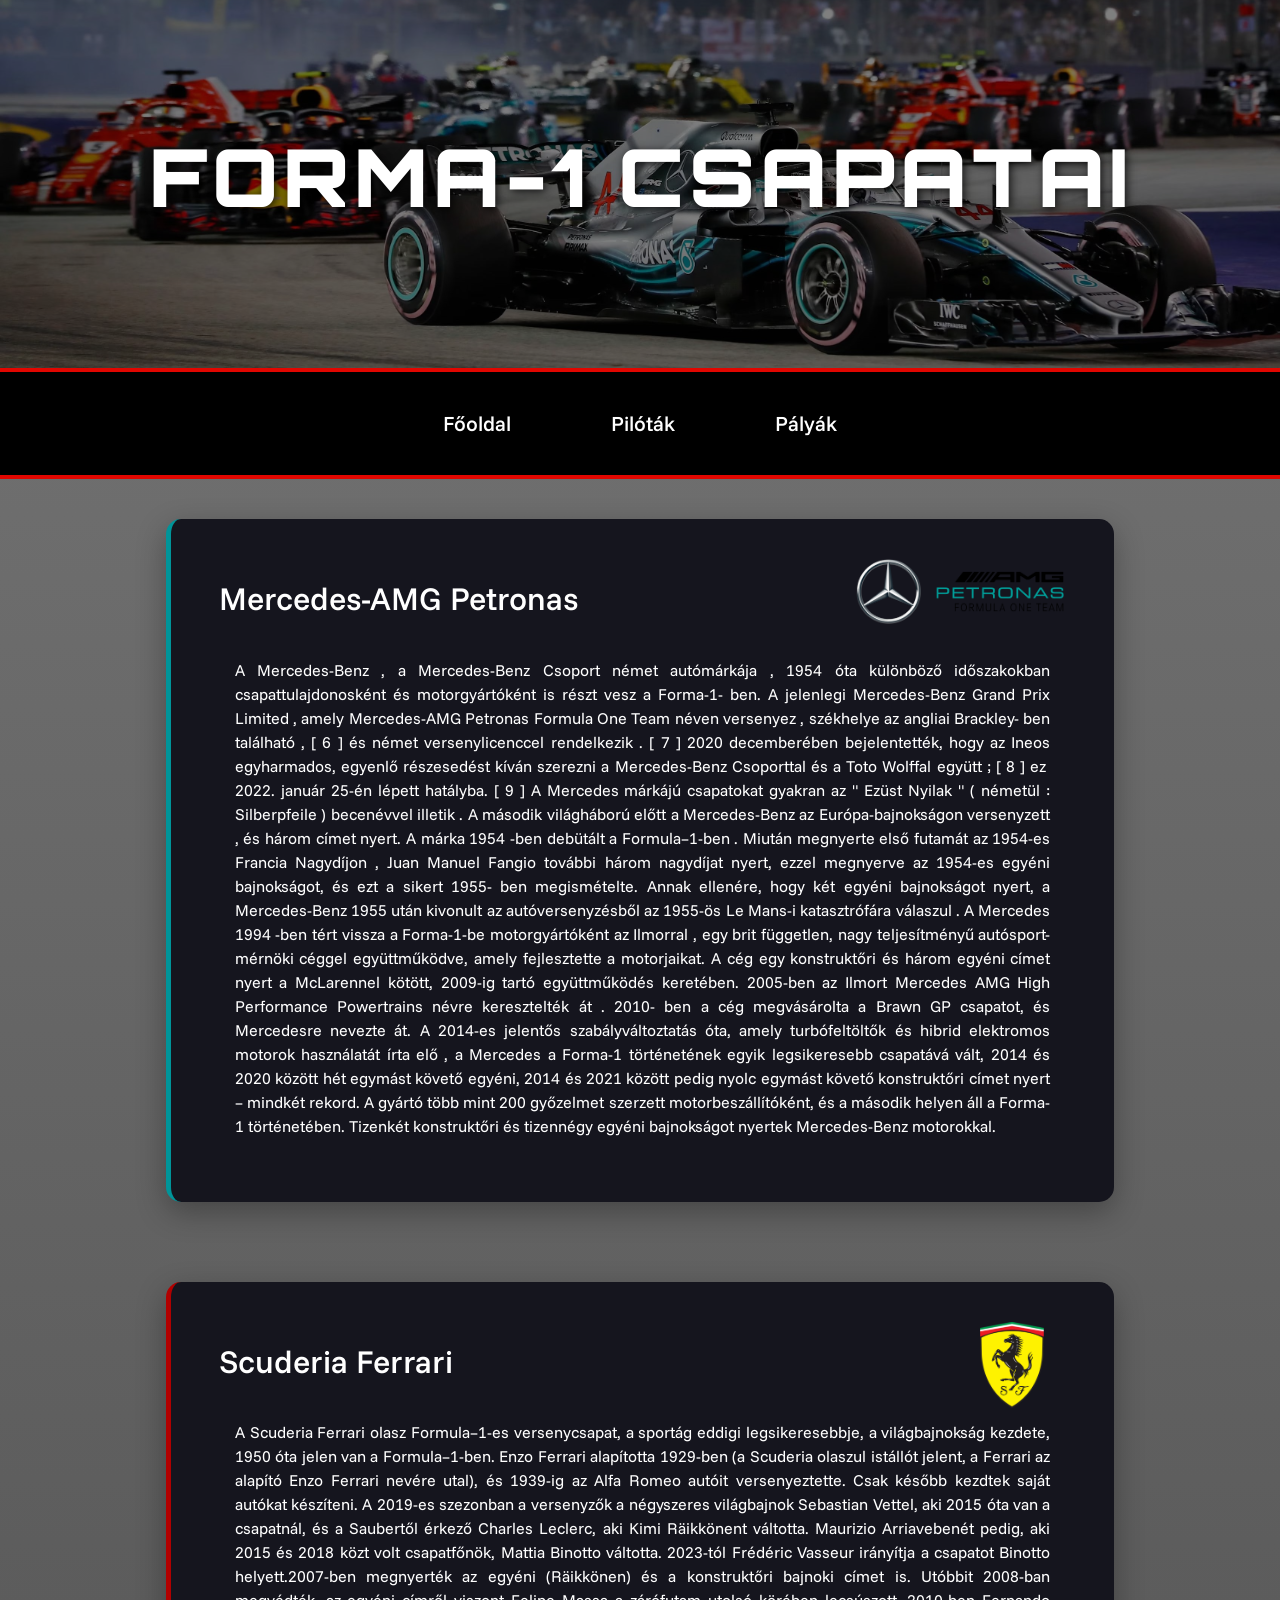
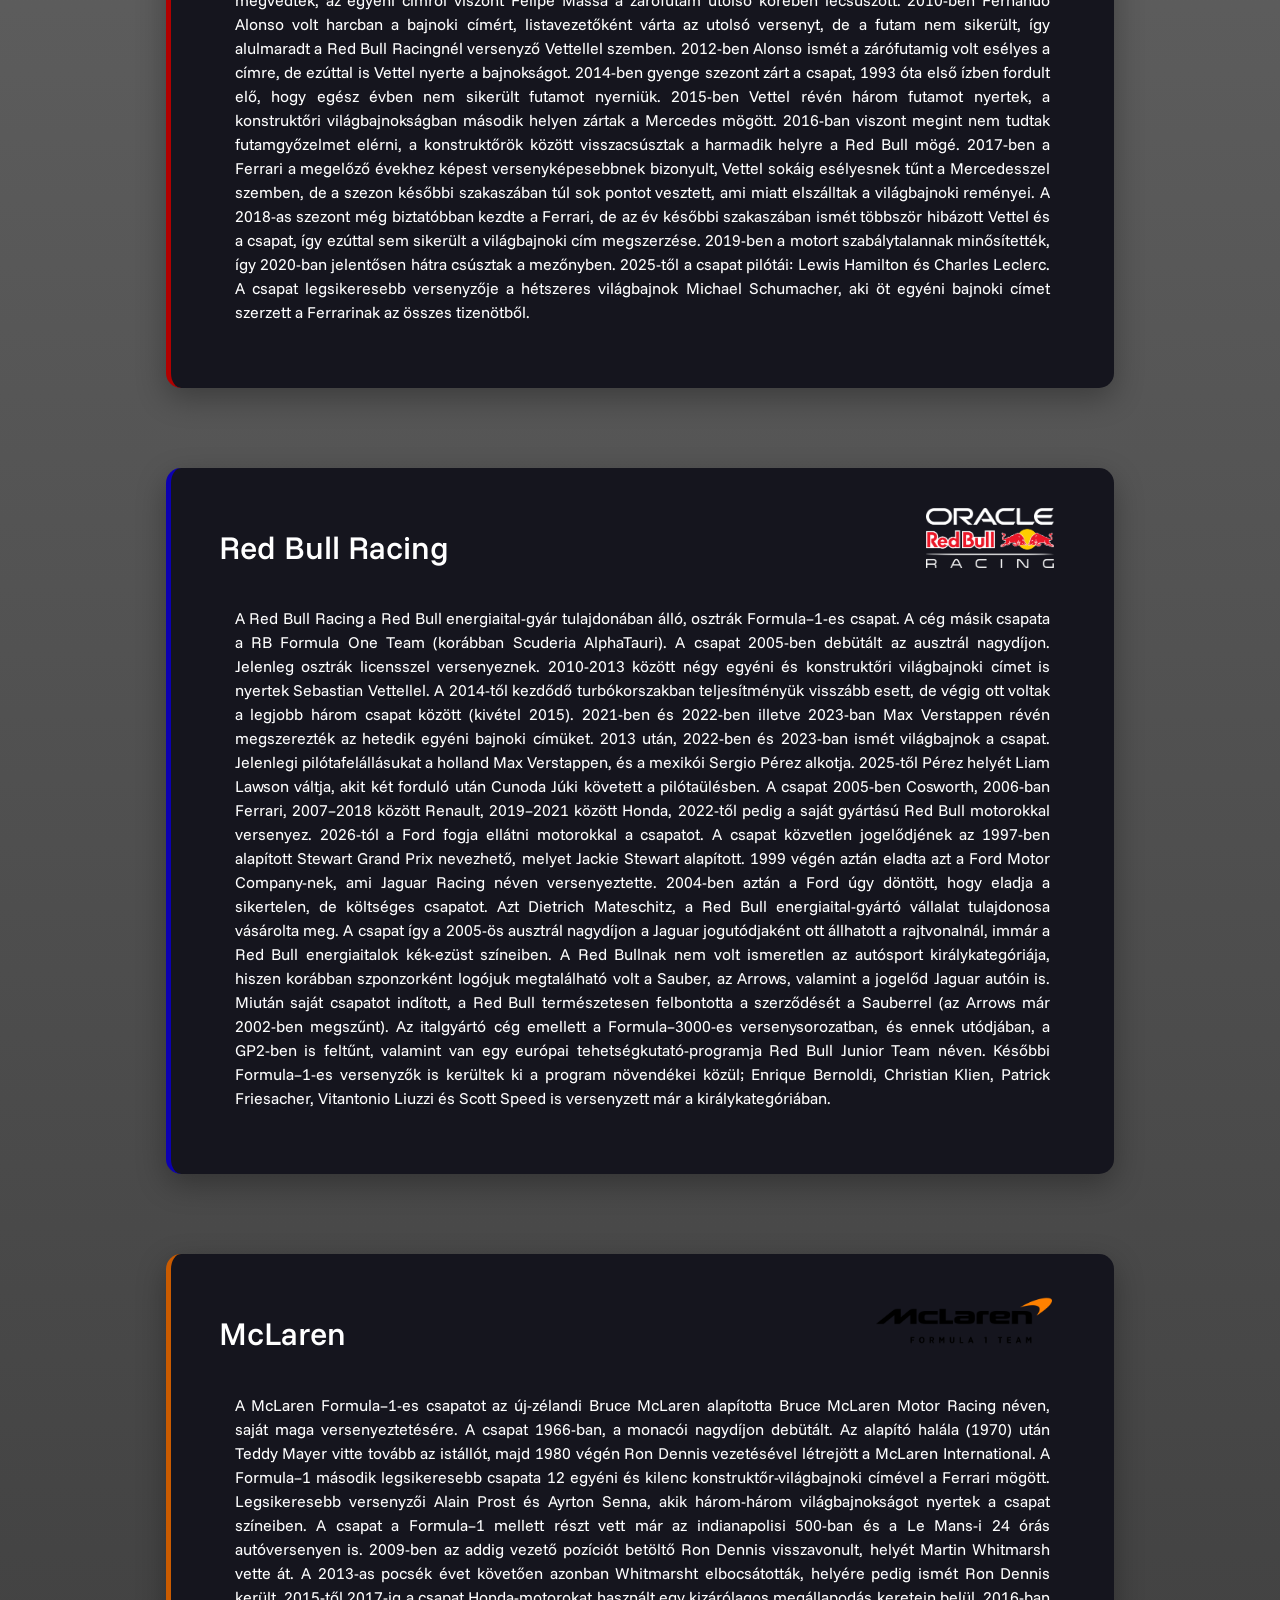
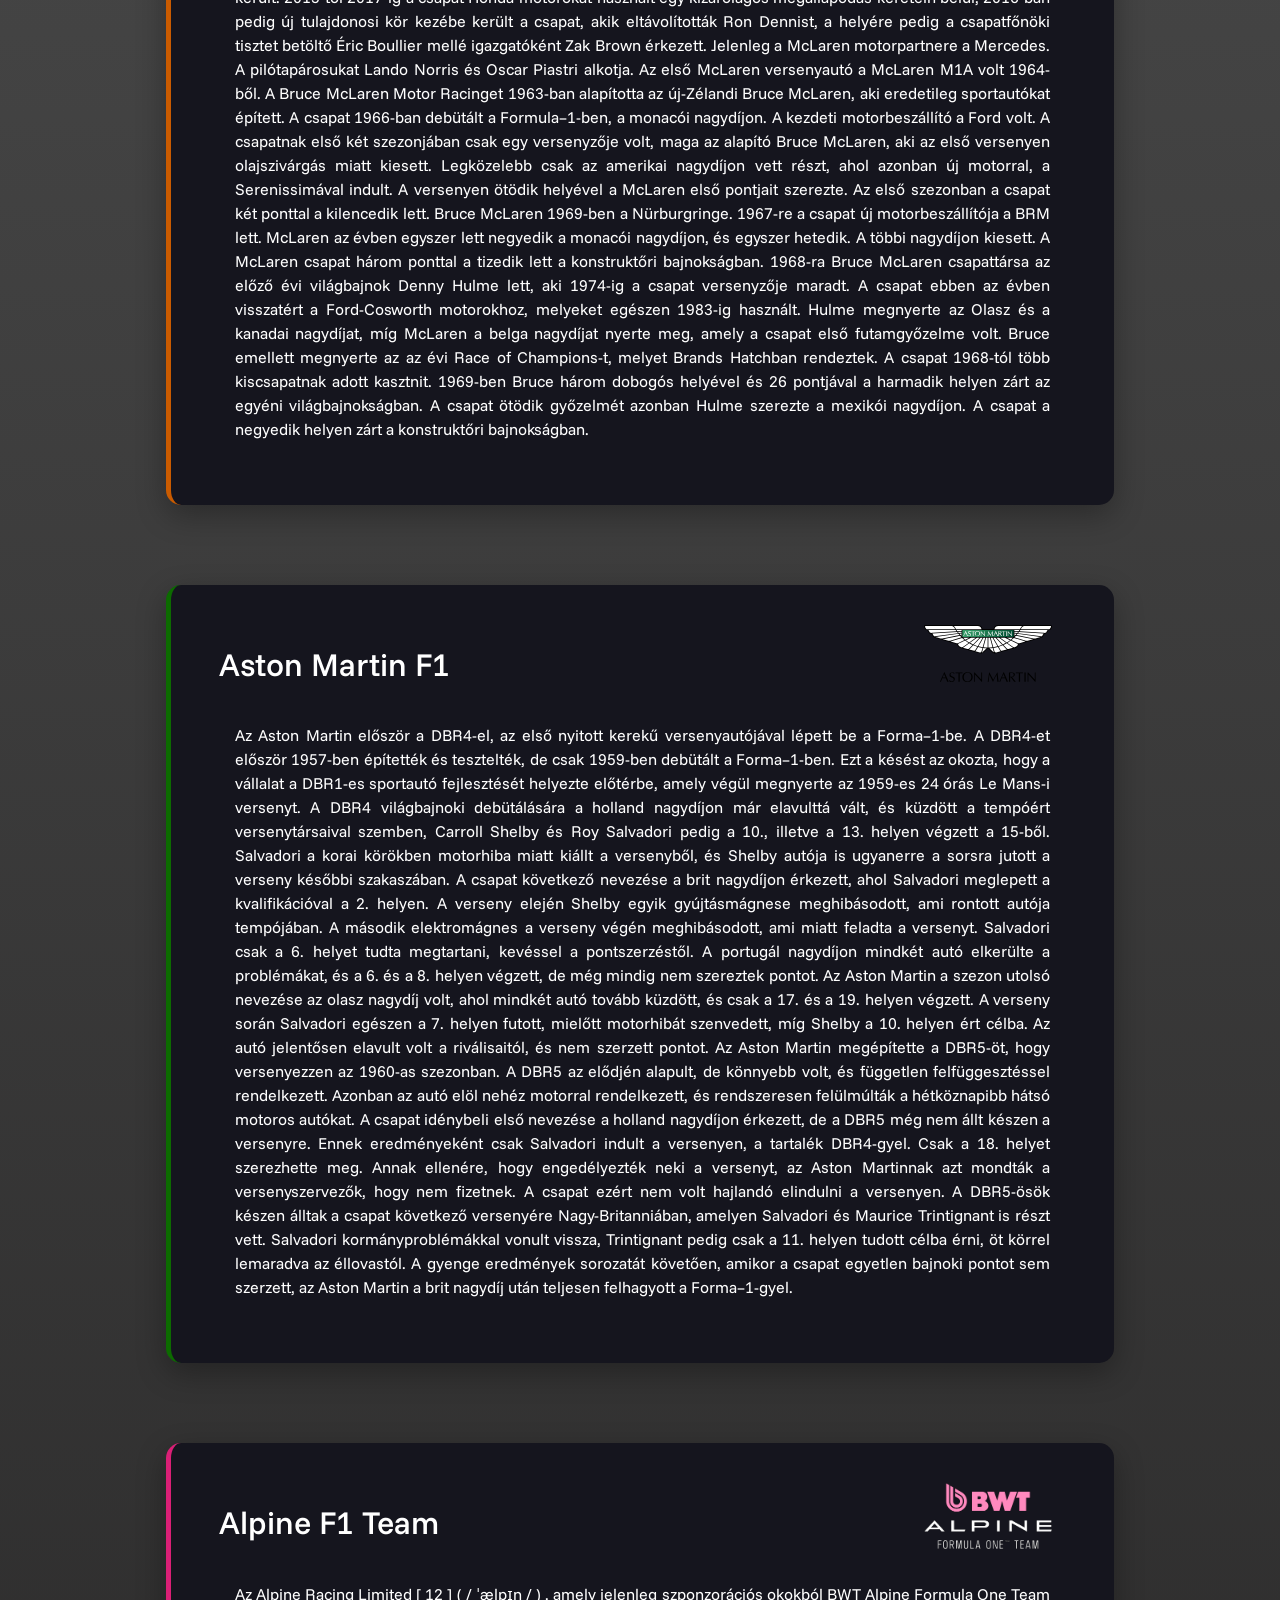
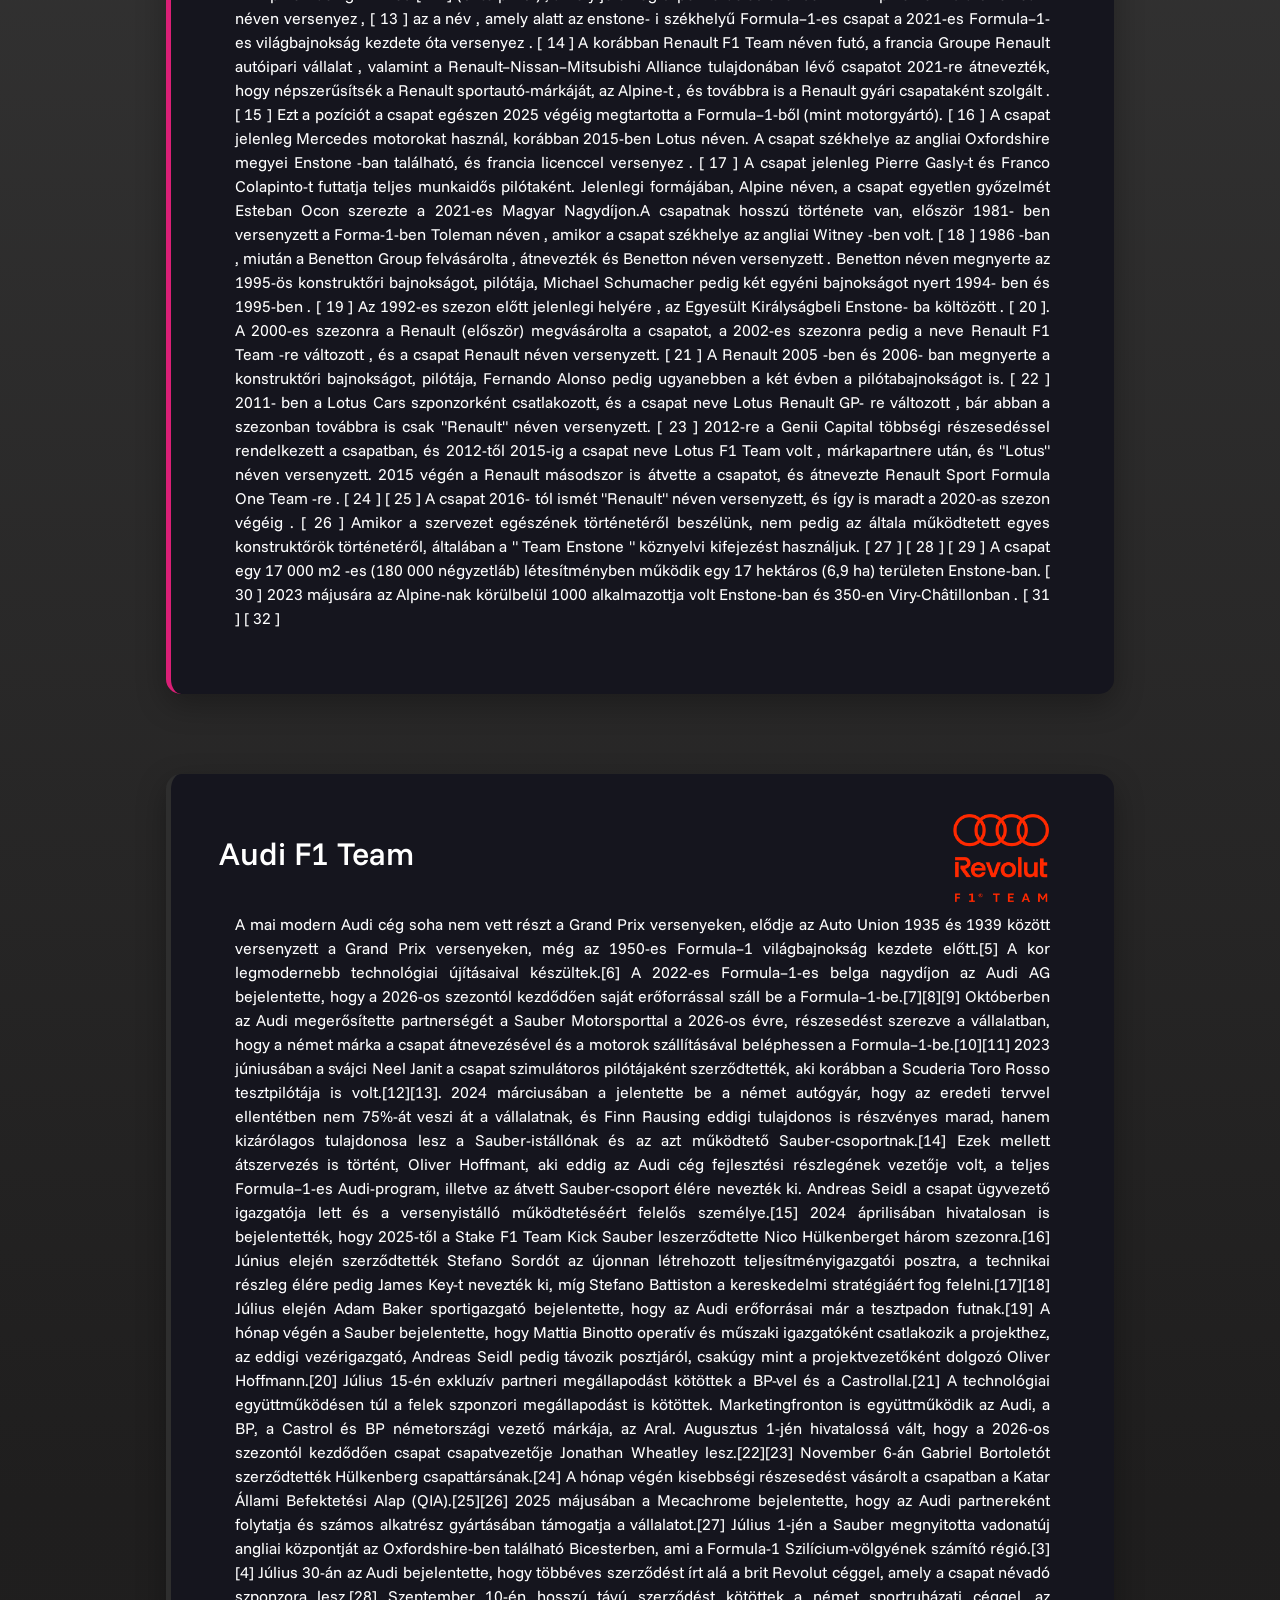
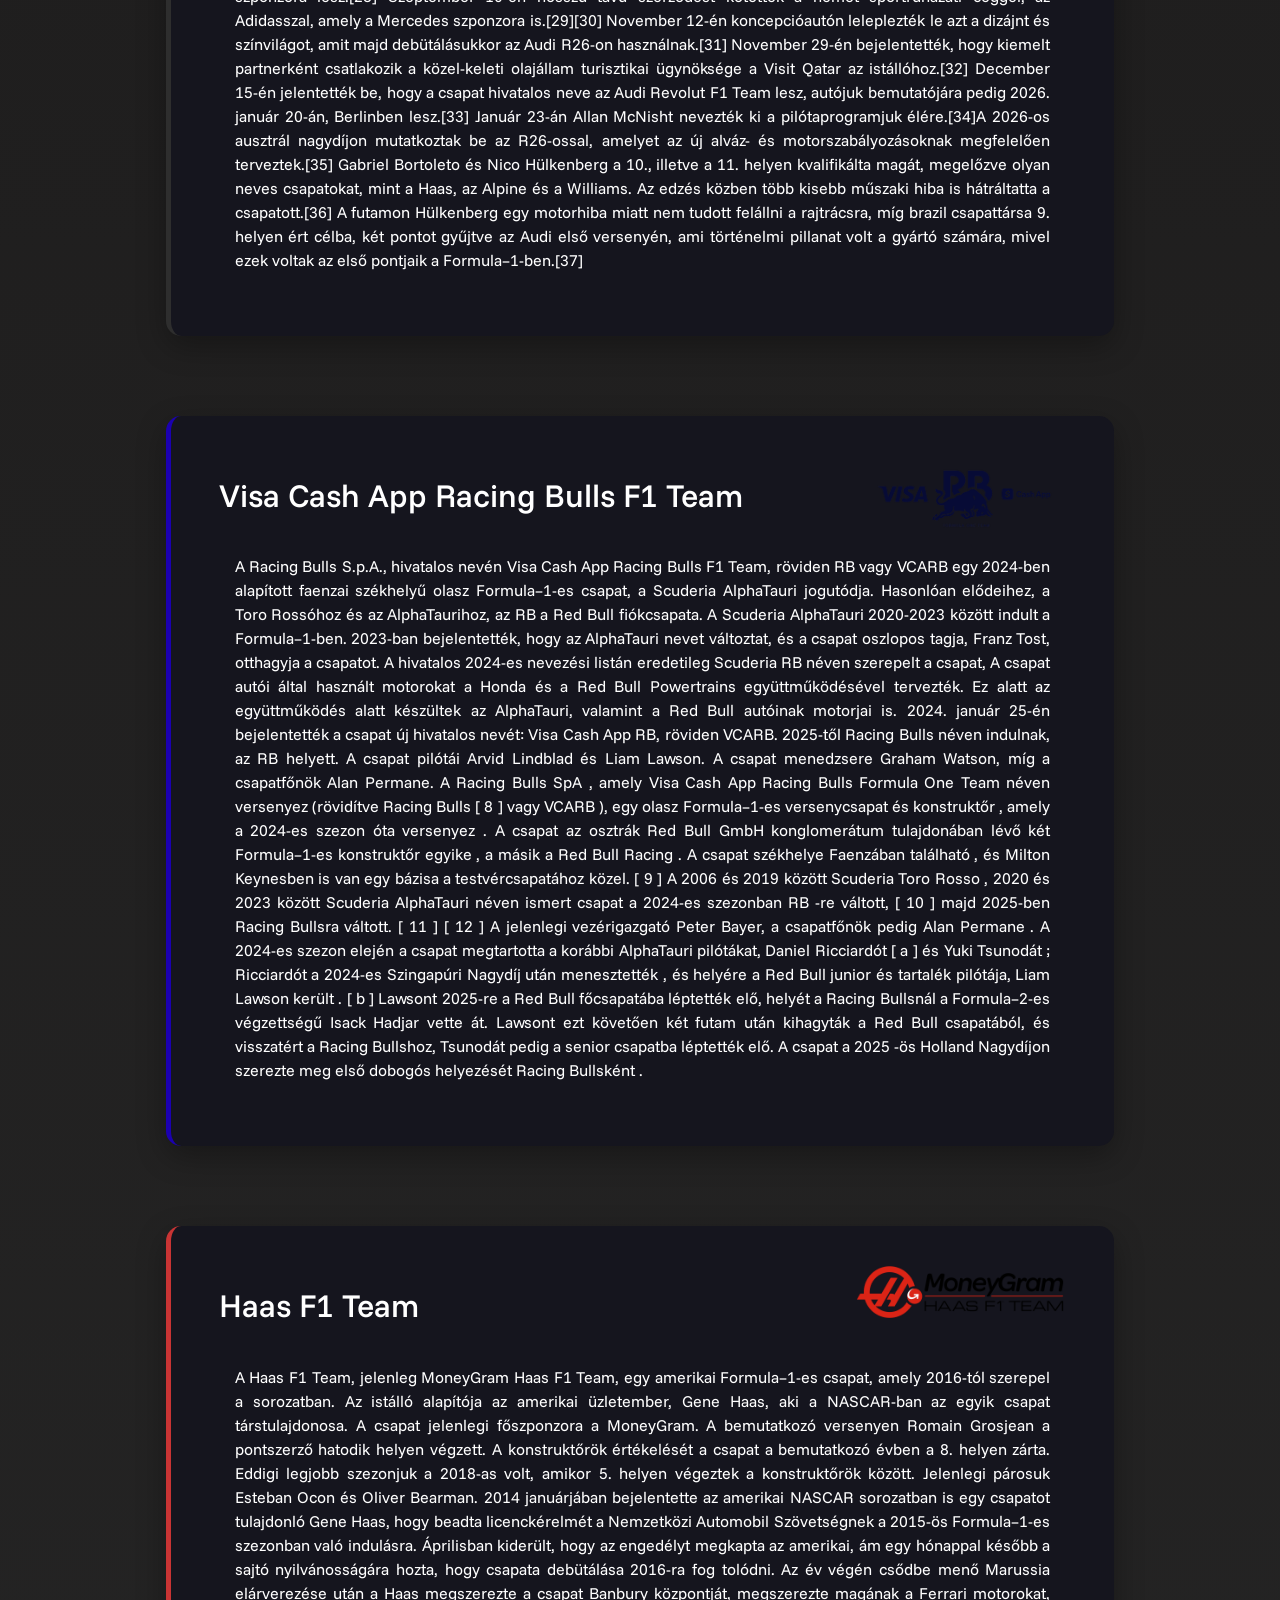
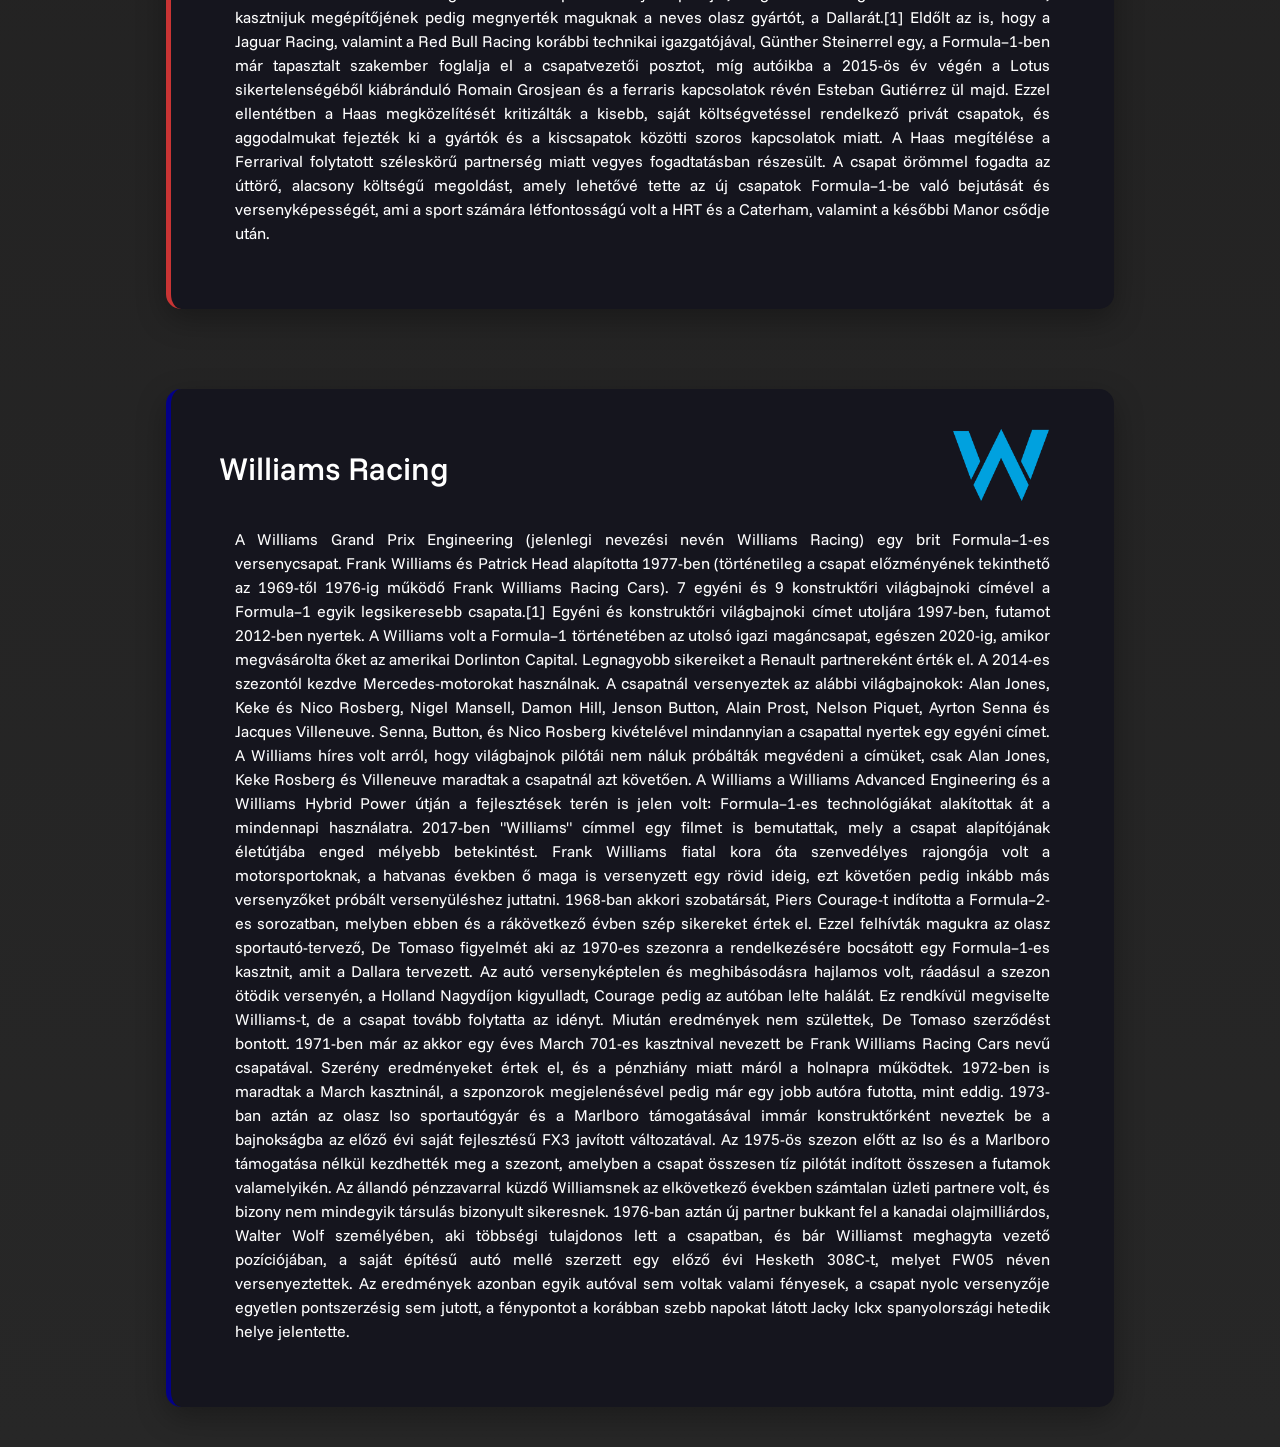
==== commit bd625643: "bootstrap miert volt rosszul belinkelve" ====
--- a/csapatok.html
+++ b/csapatok.html
@@ -6,7 +6,7 @@
     <meta name="keywords" content="forma, autók, csapat, versenyzők, Norris">
     <meta charset="UTF-8">
     <meta name="viewport" content="width=device-width, initial-scale=1.0">
-    <link rel="stylesheet" href="bootstrap-5.3.8-dist/bootstrap-5.3.8-dist/css/bootstrap.min.css">
+    <link rel="stylesheet" href="bootstrap-5.3.8-dist/css/bootstrap.min.css">
     <script src="bootstrap-5.3.8-dist/js/bootstrap.min.js"></script>
     <link rel="stylesheet" href="csapatok.css">
     <link rel="icon" href="./IMG/f1icon.jpg">
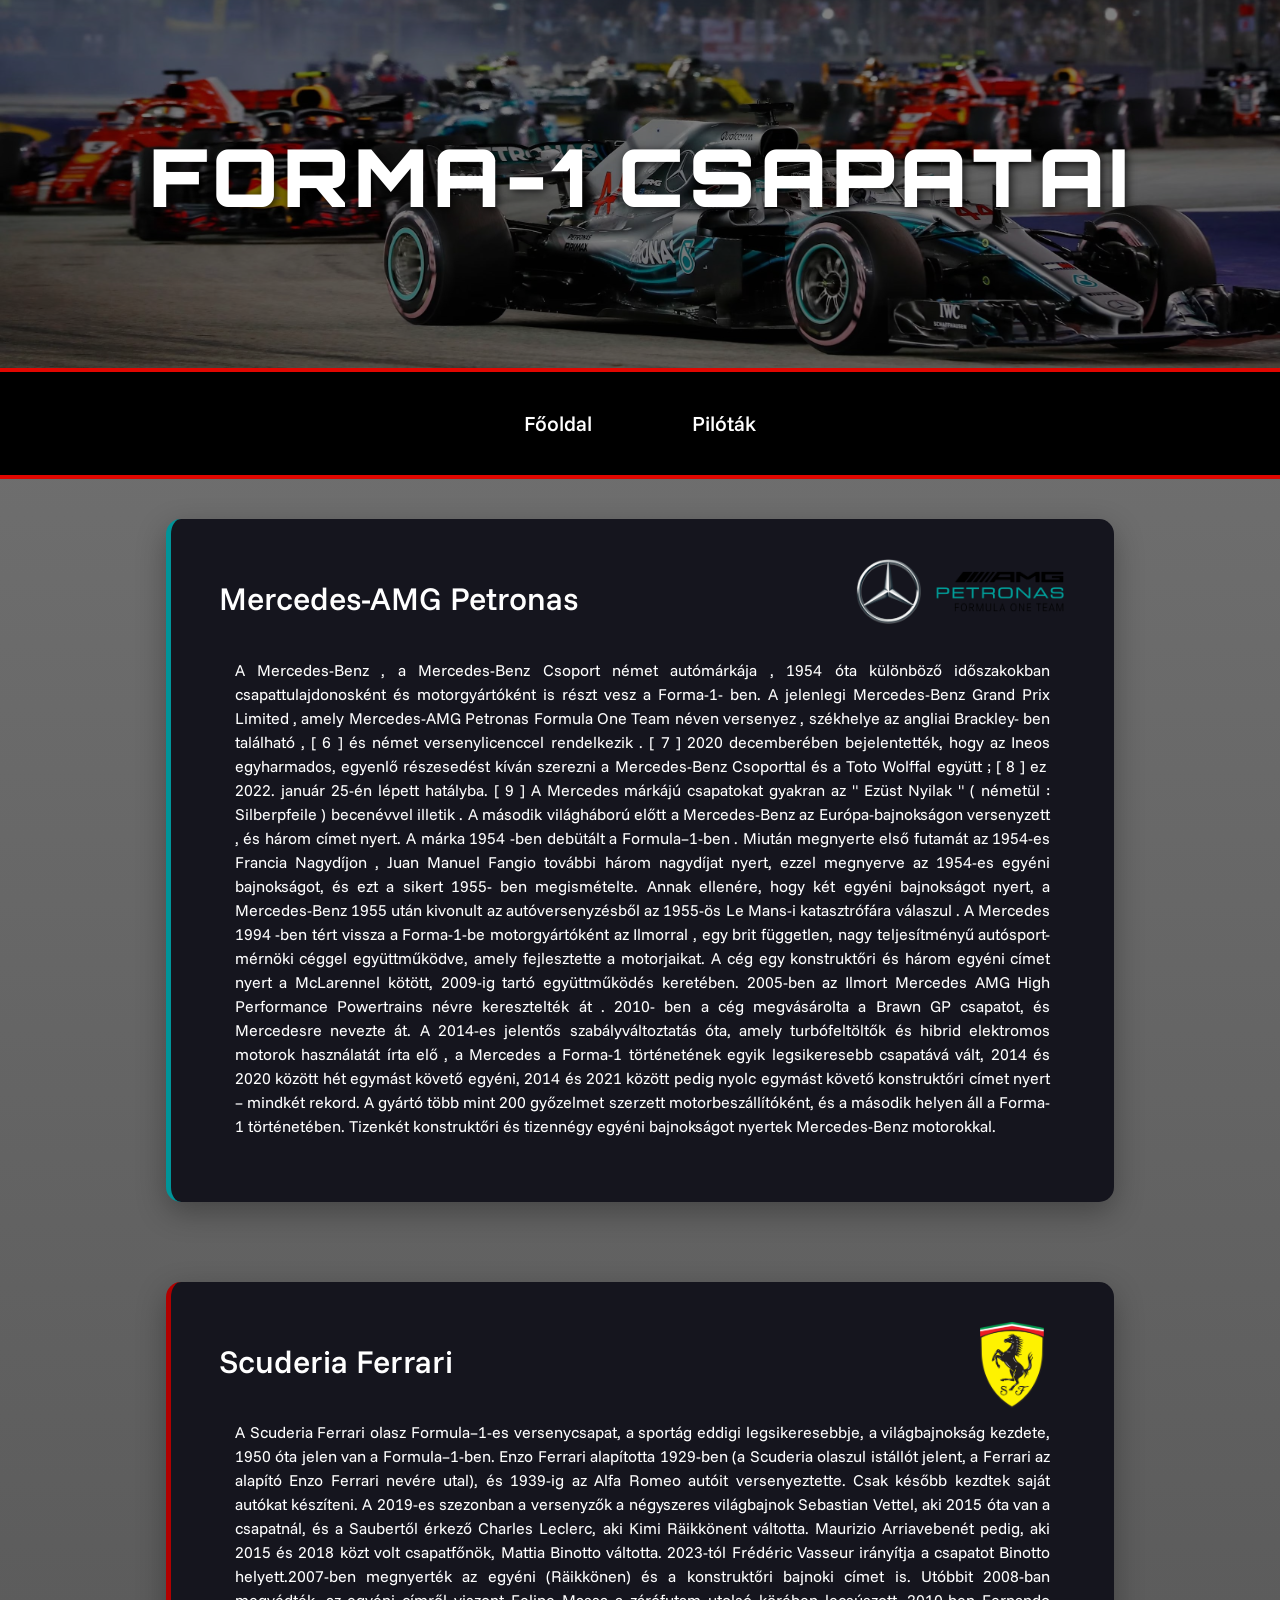
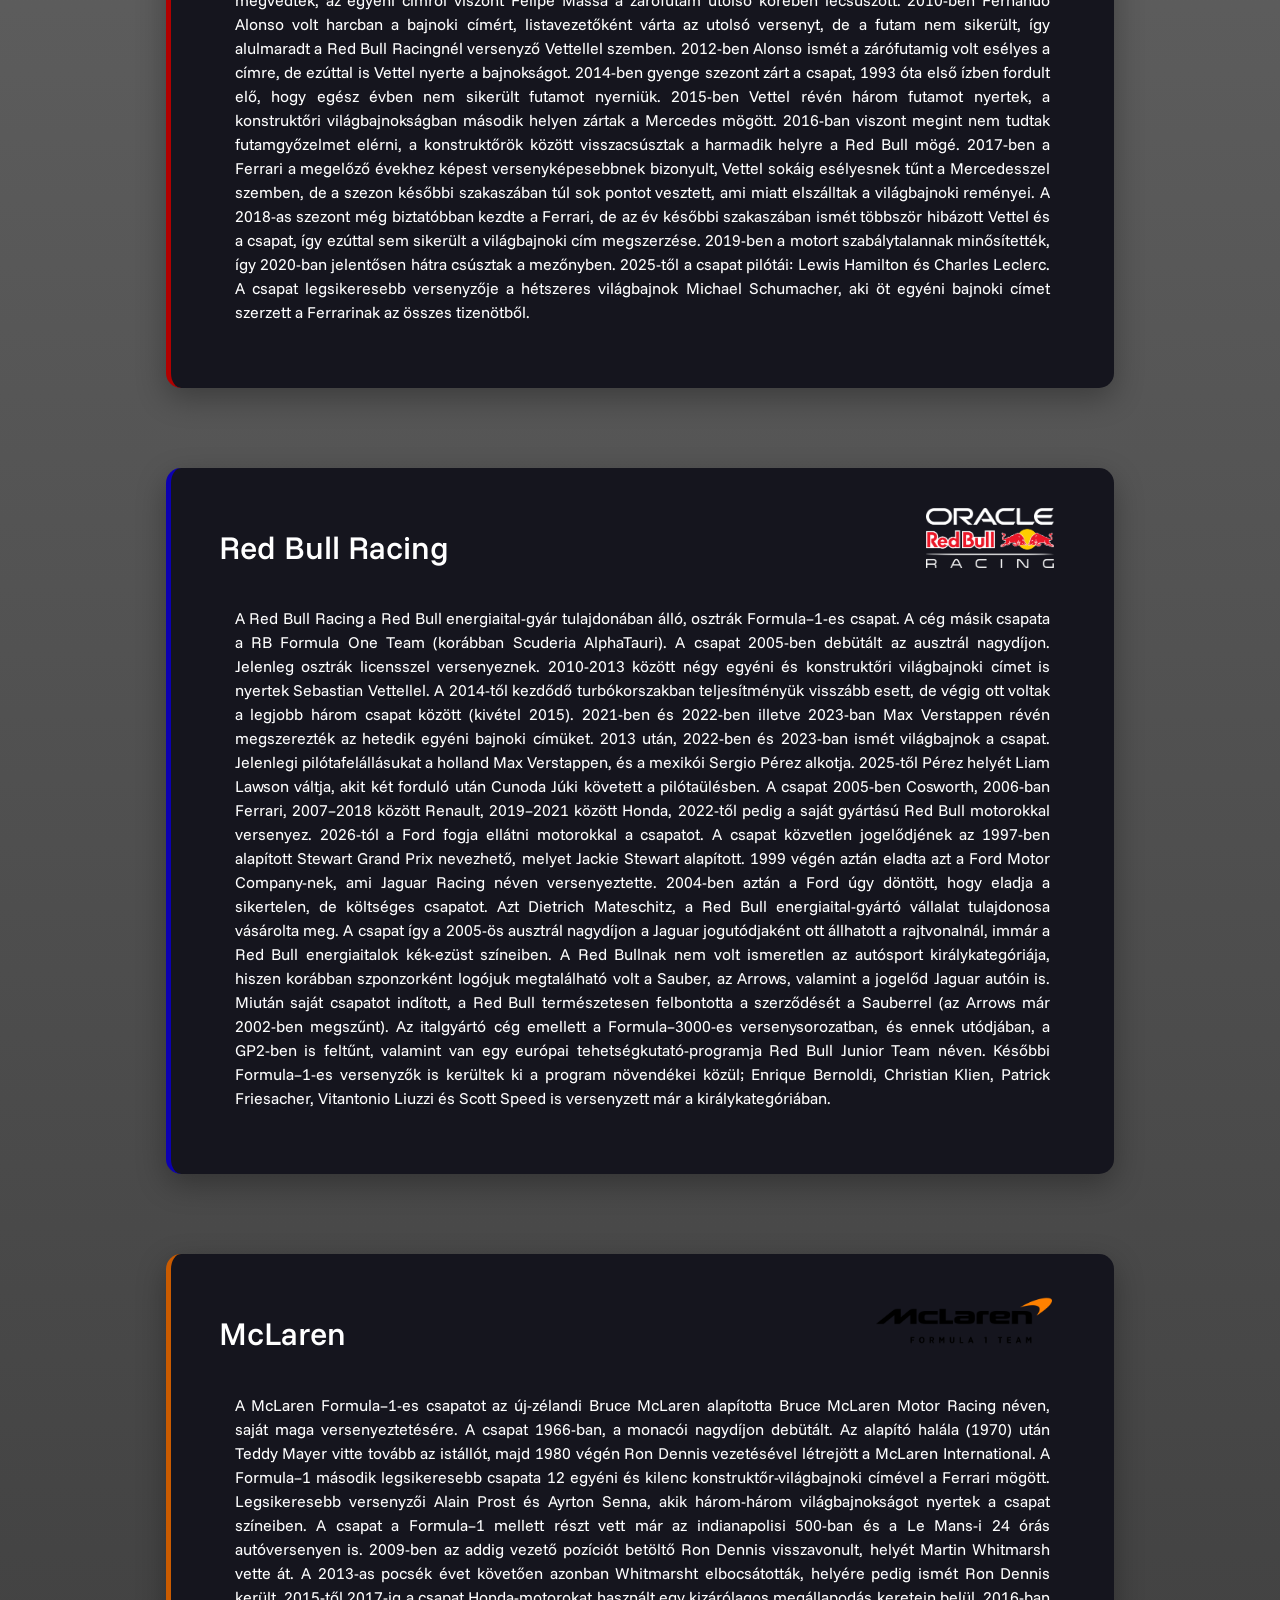
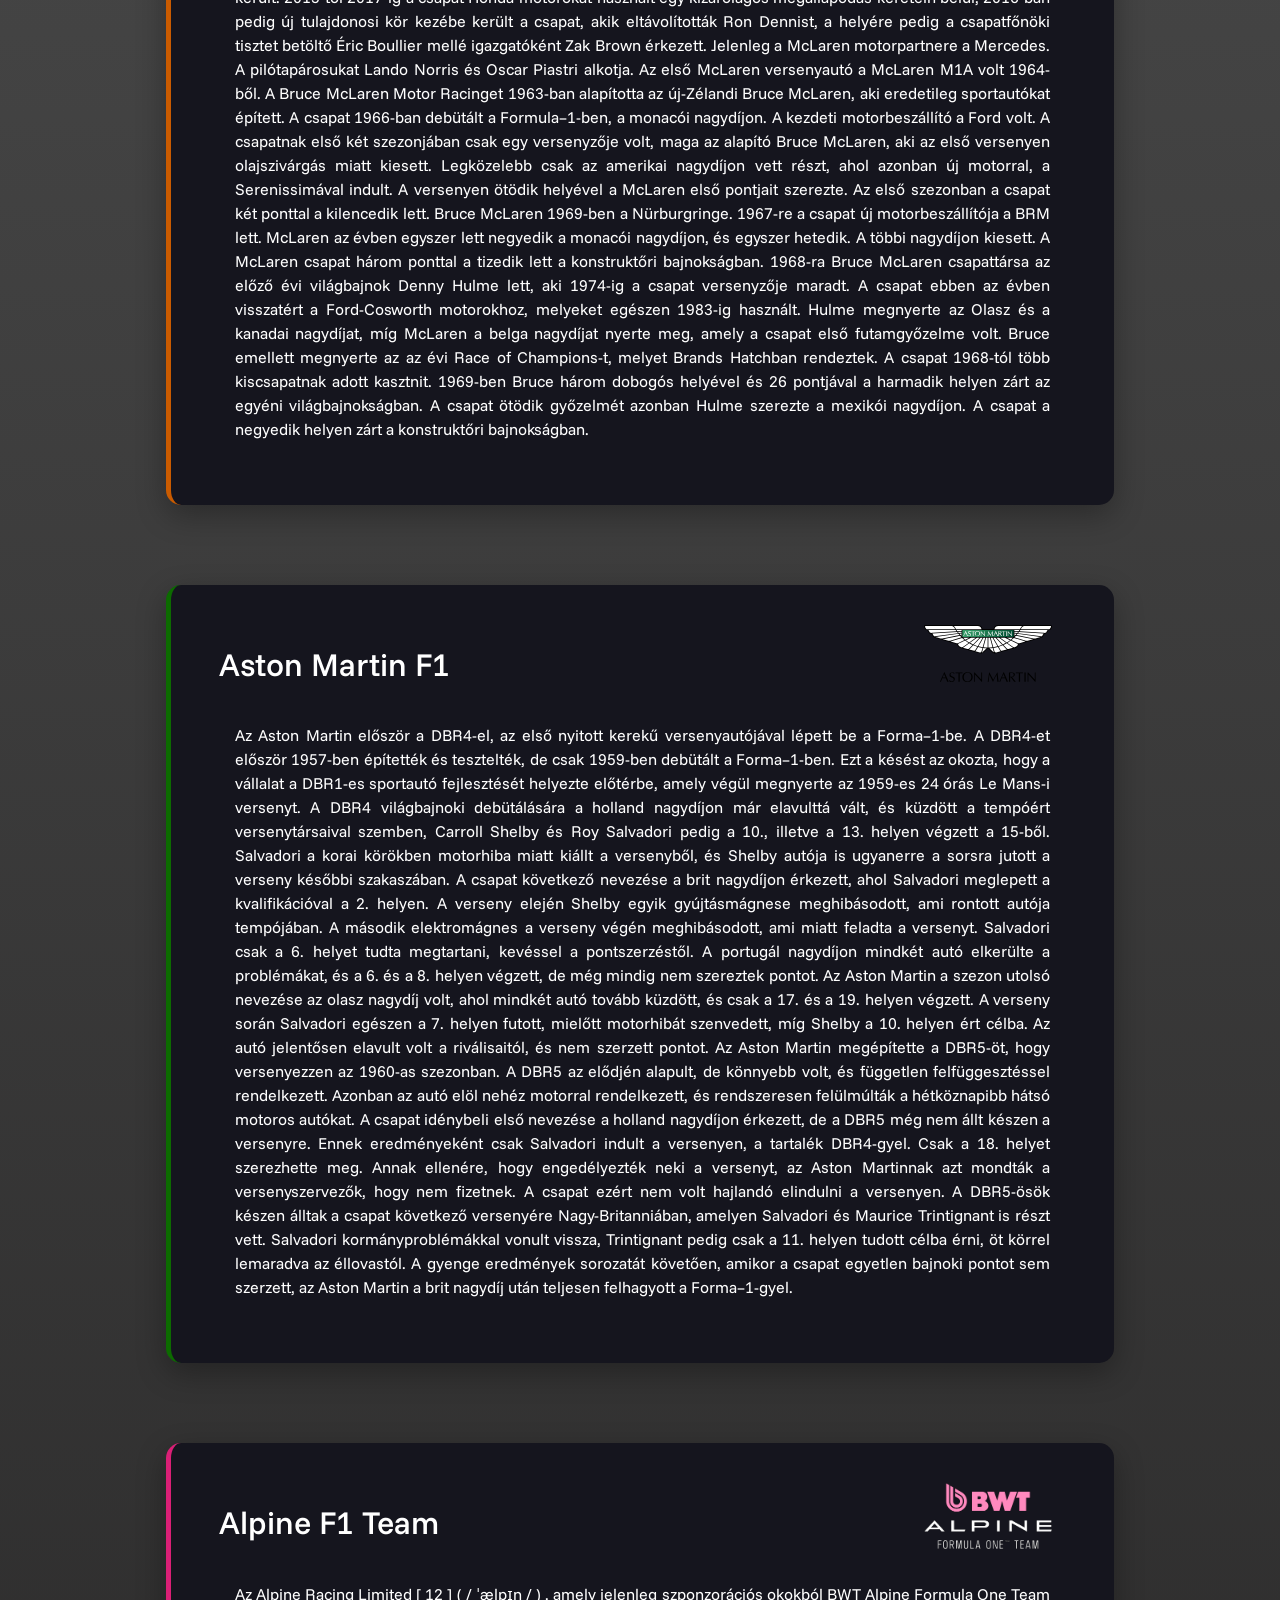
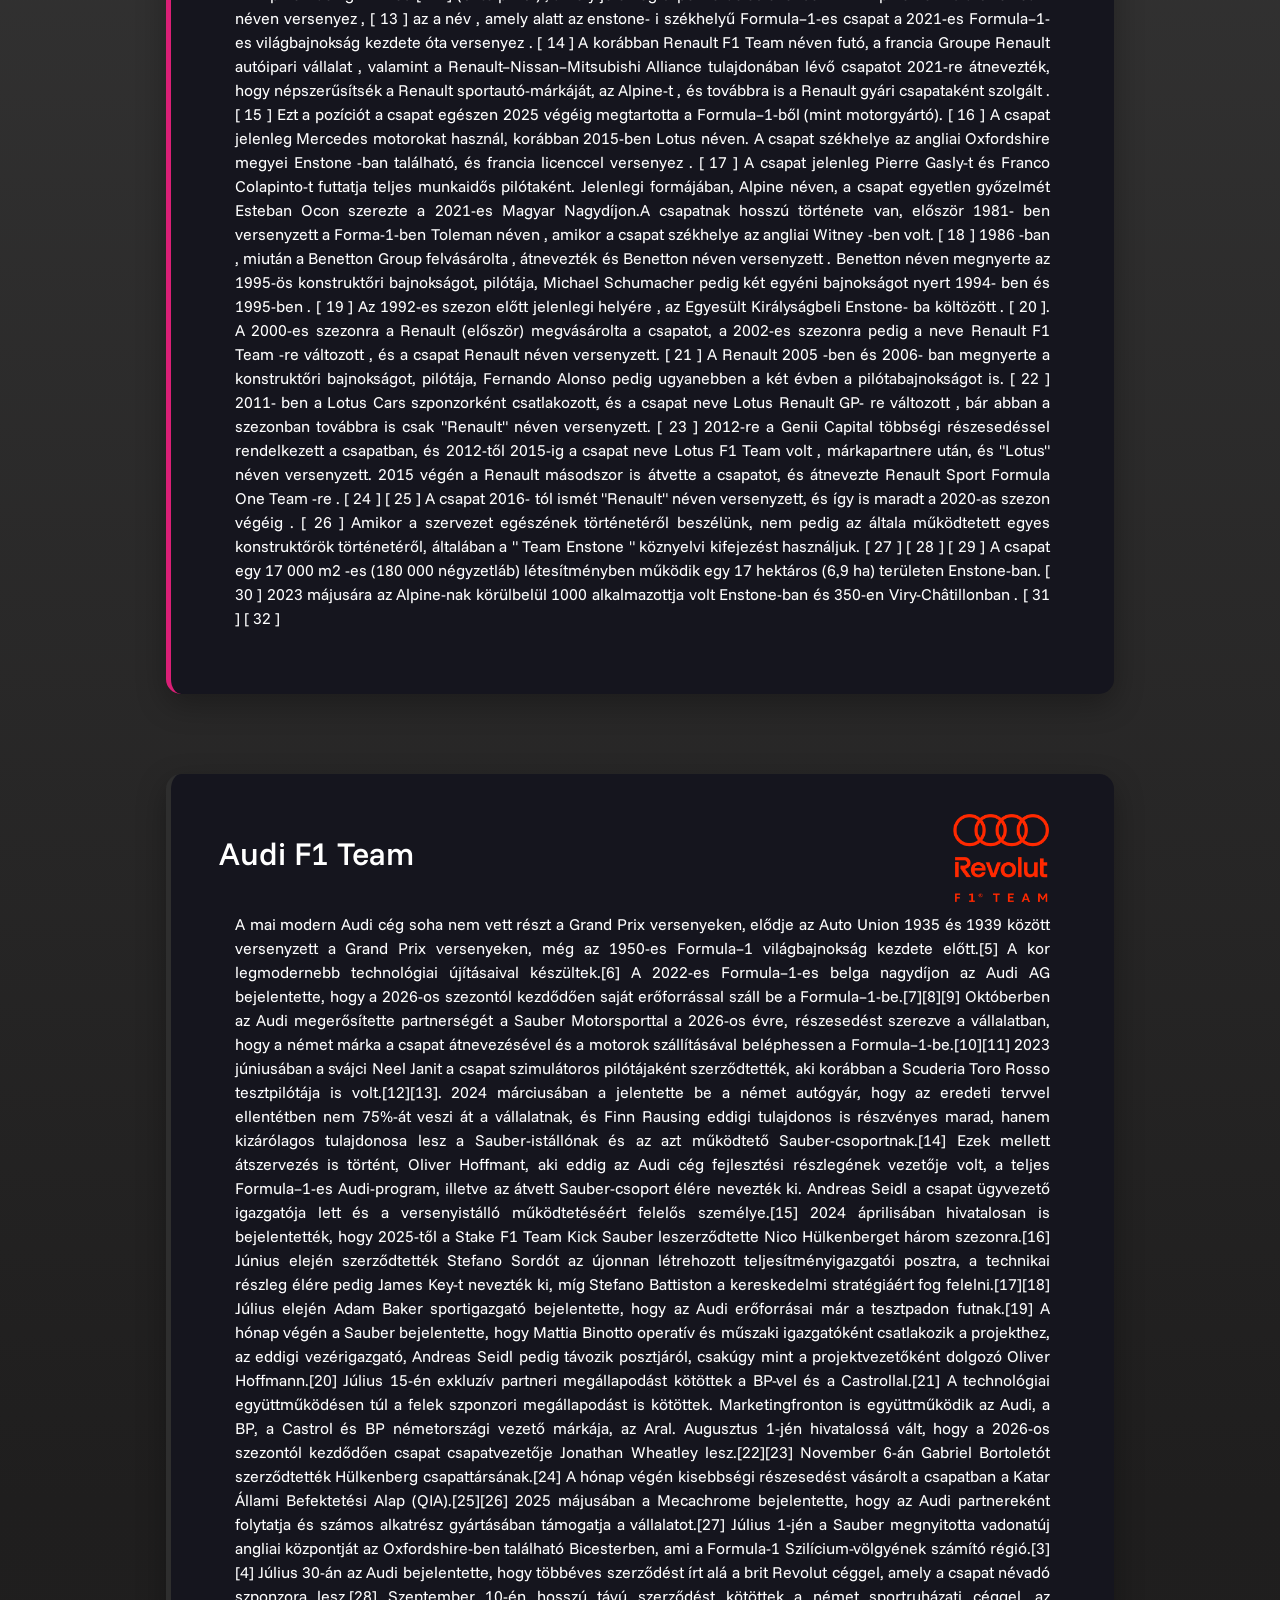
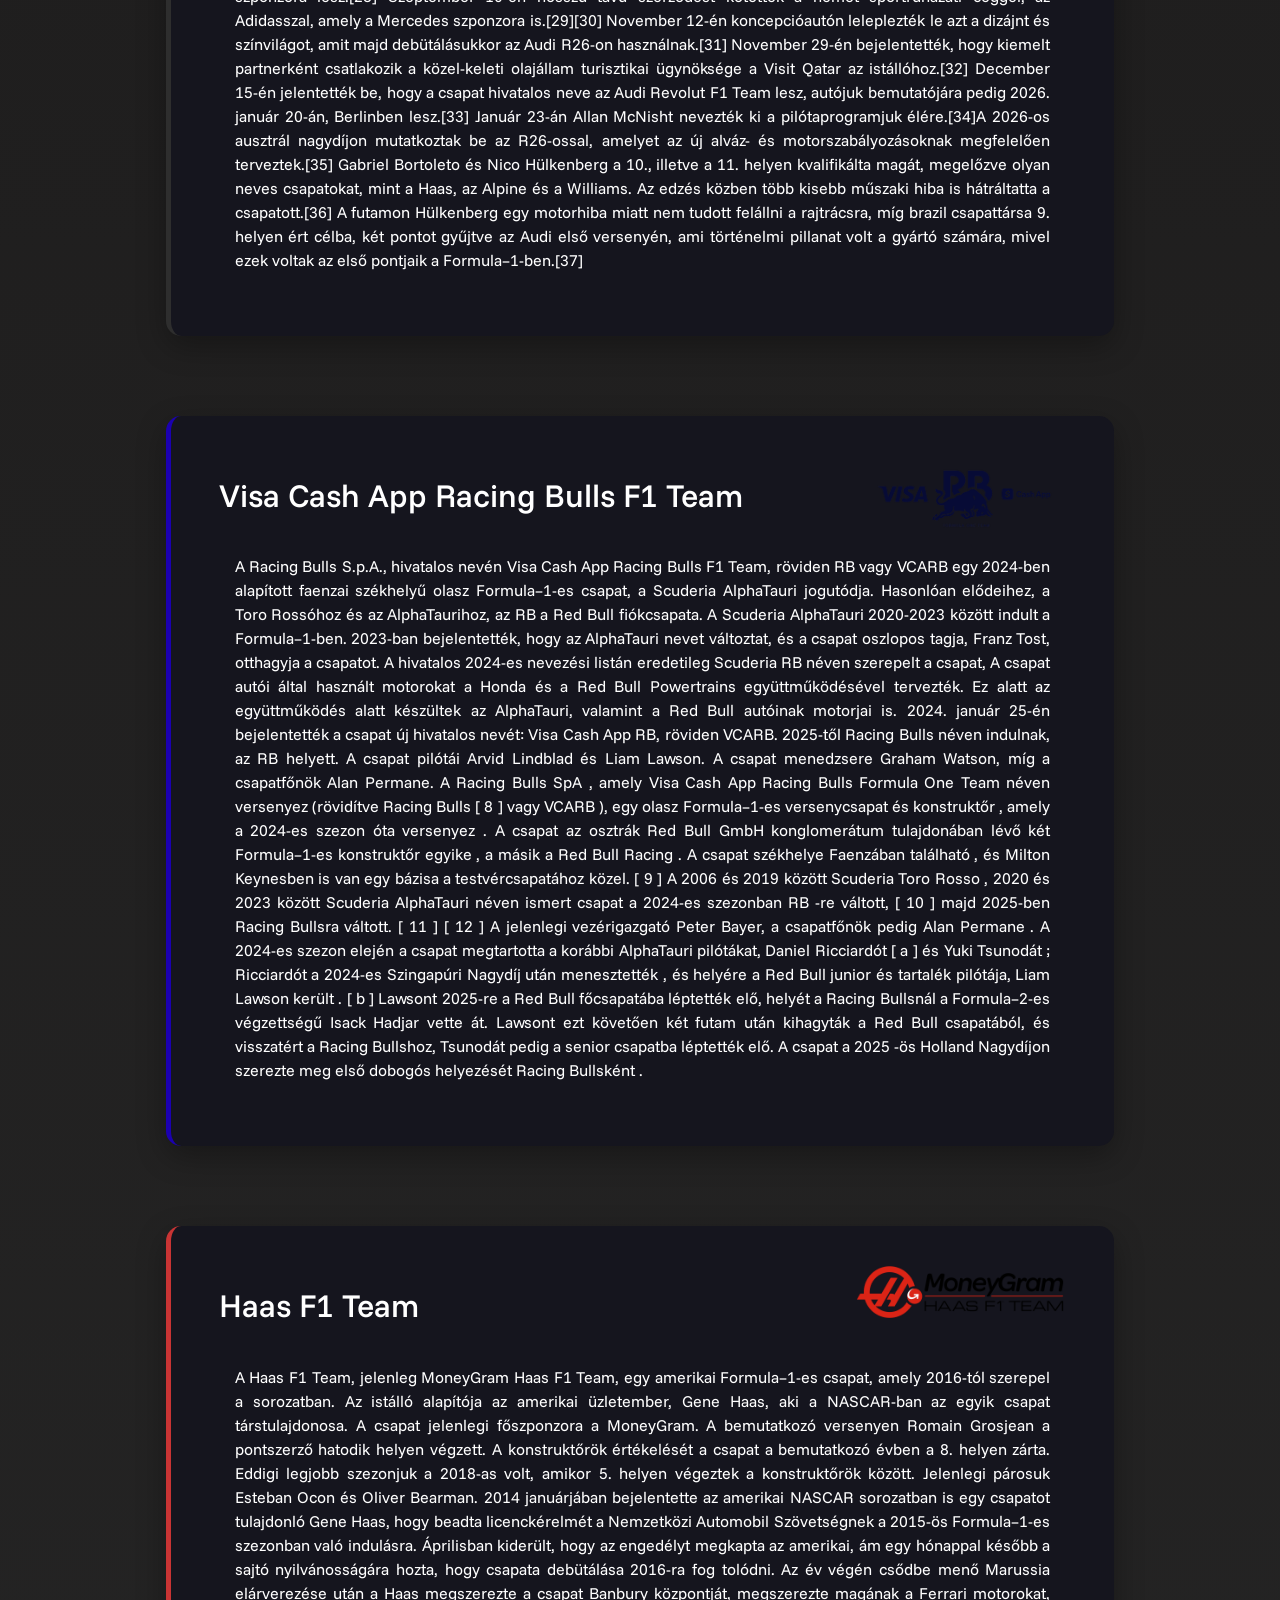
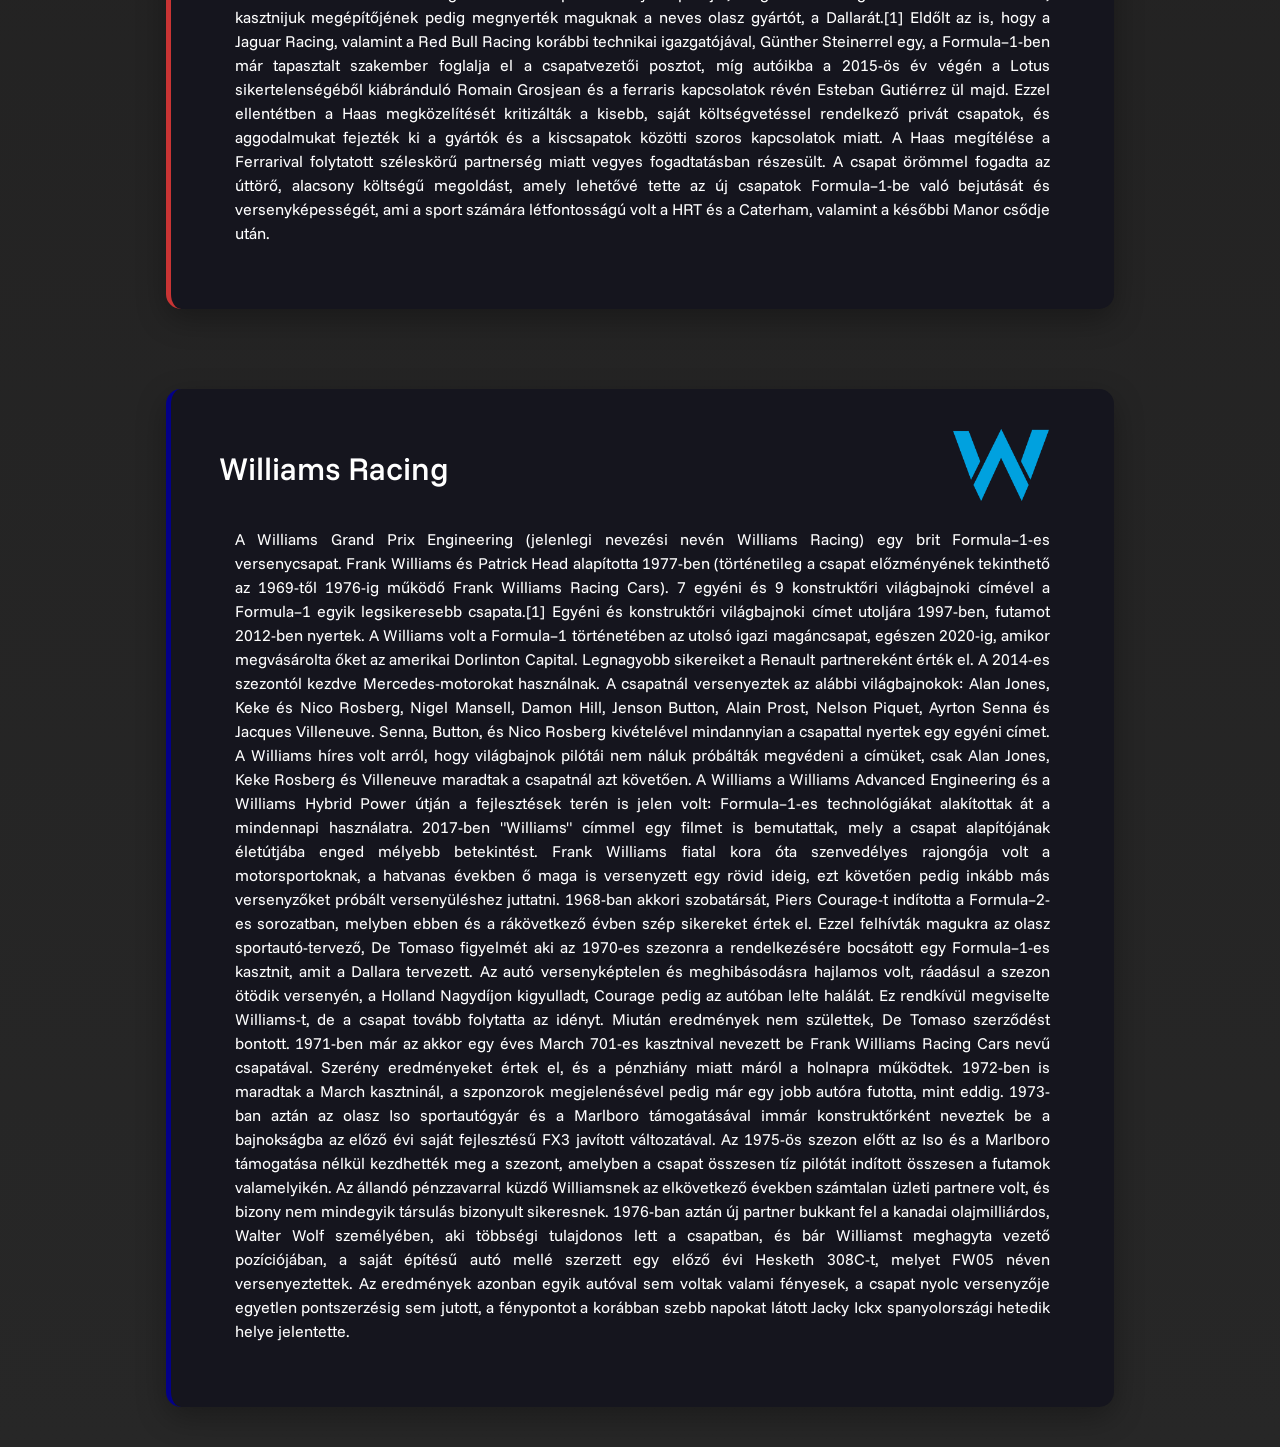
==== commit 298e14d5: "projektterv, validalas" ====
--- a/csapatok.html
+++ b/csapatok.html
@@ -20,7 +20,6 @@
             <div class="navmenu">
                 <a href="index.html" class="csapatok">Főoldal</a>
                 <a href="pilotak.html" class="pilotak">Pilóták</a>
-                <a href="palyak.html" class="palyak">Pályák</a>
             </div>
         </nav>
     <main>
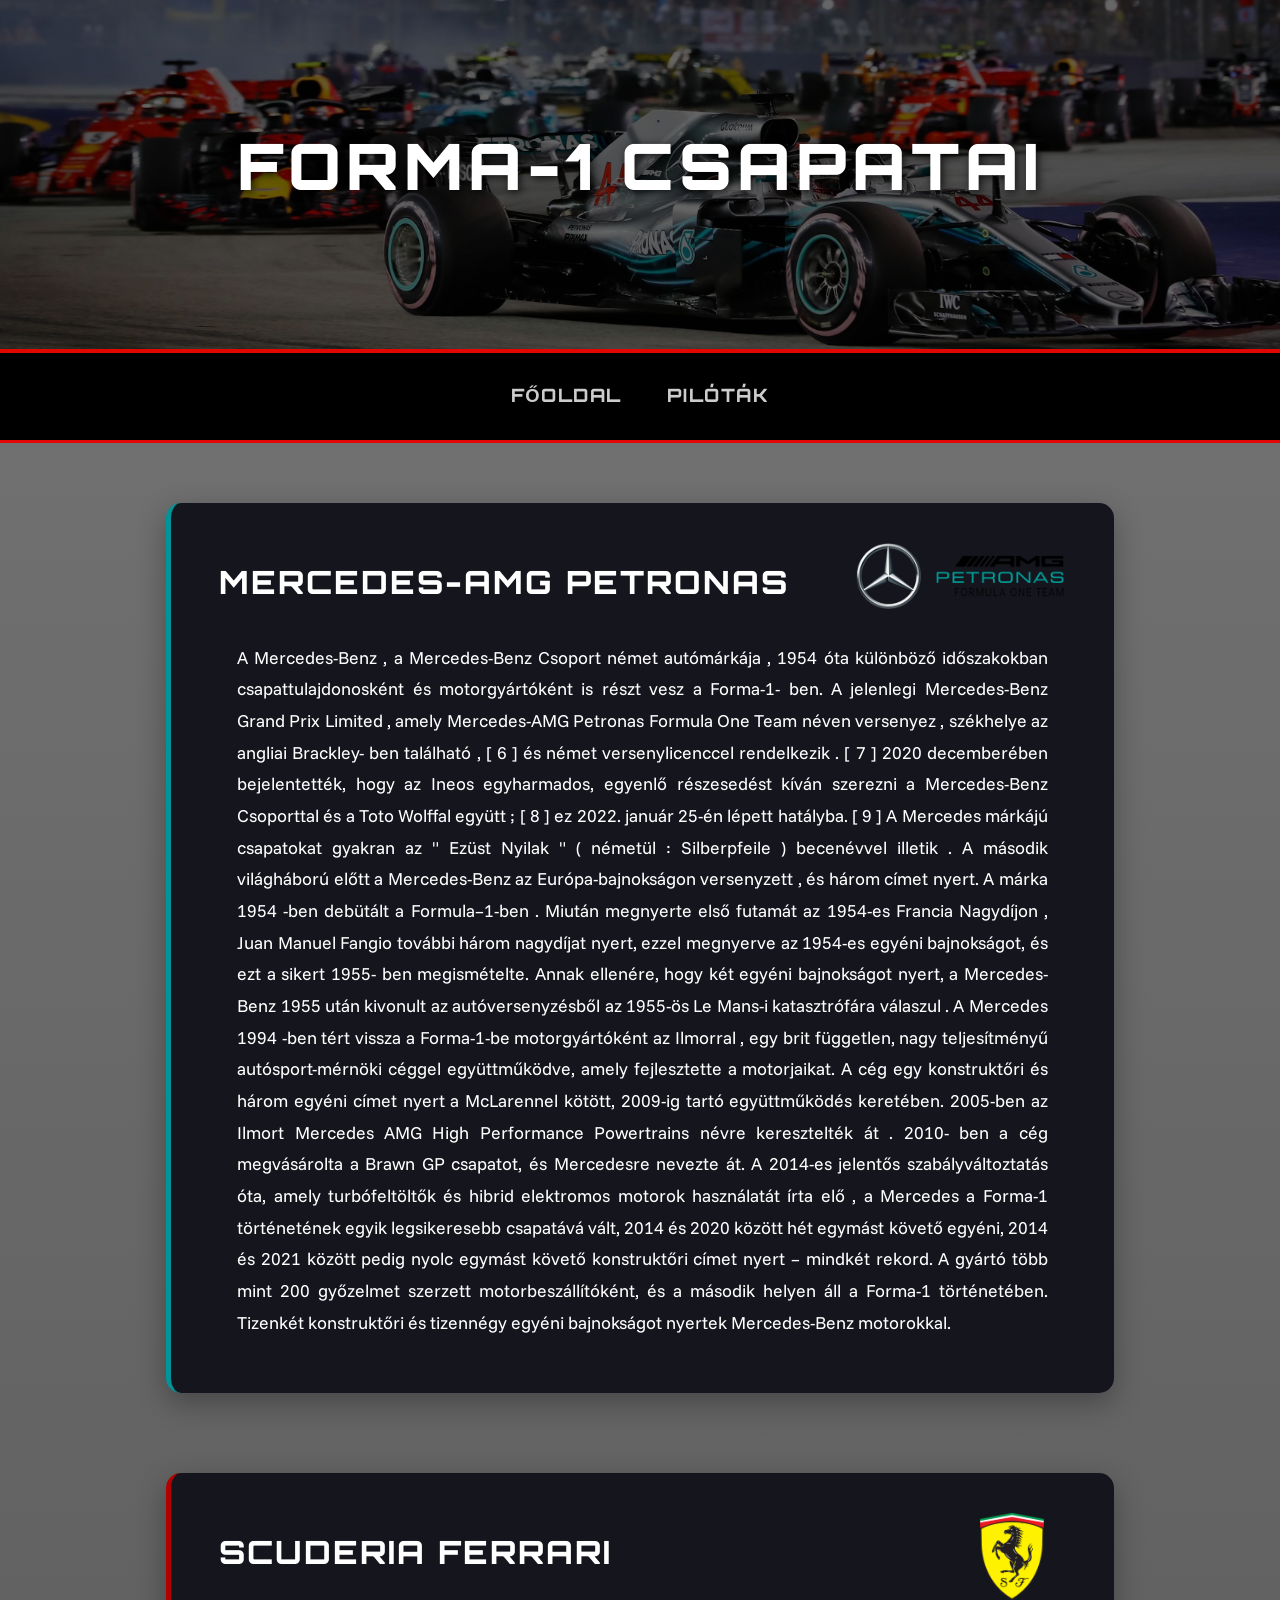
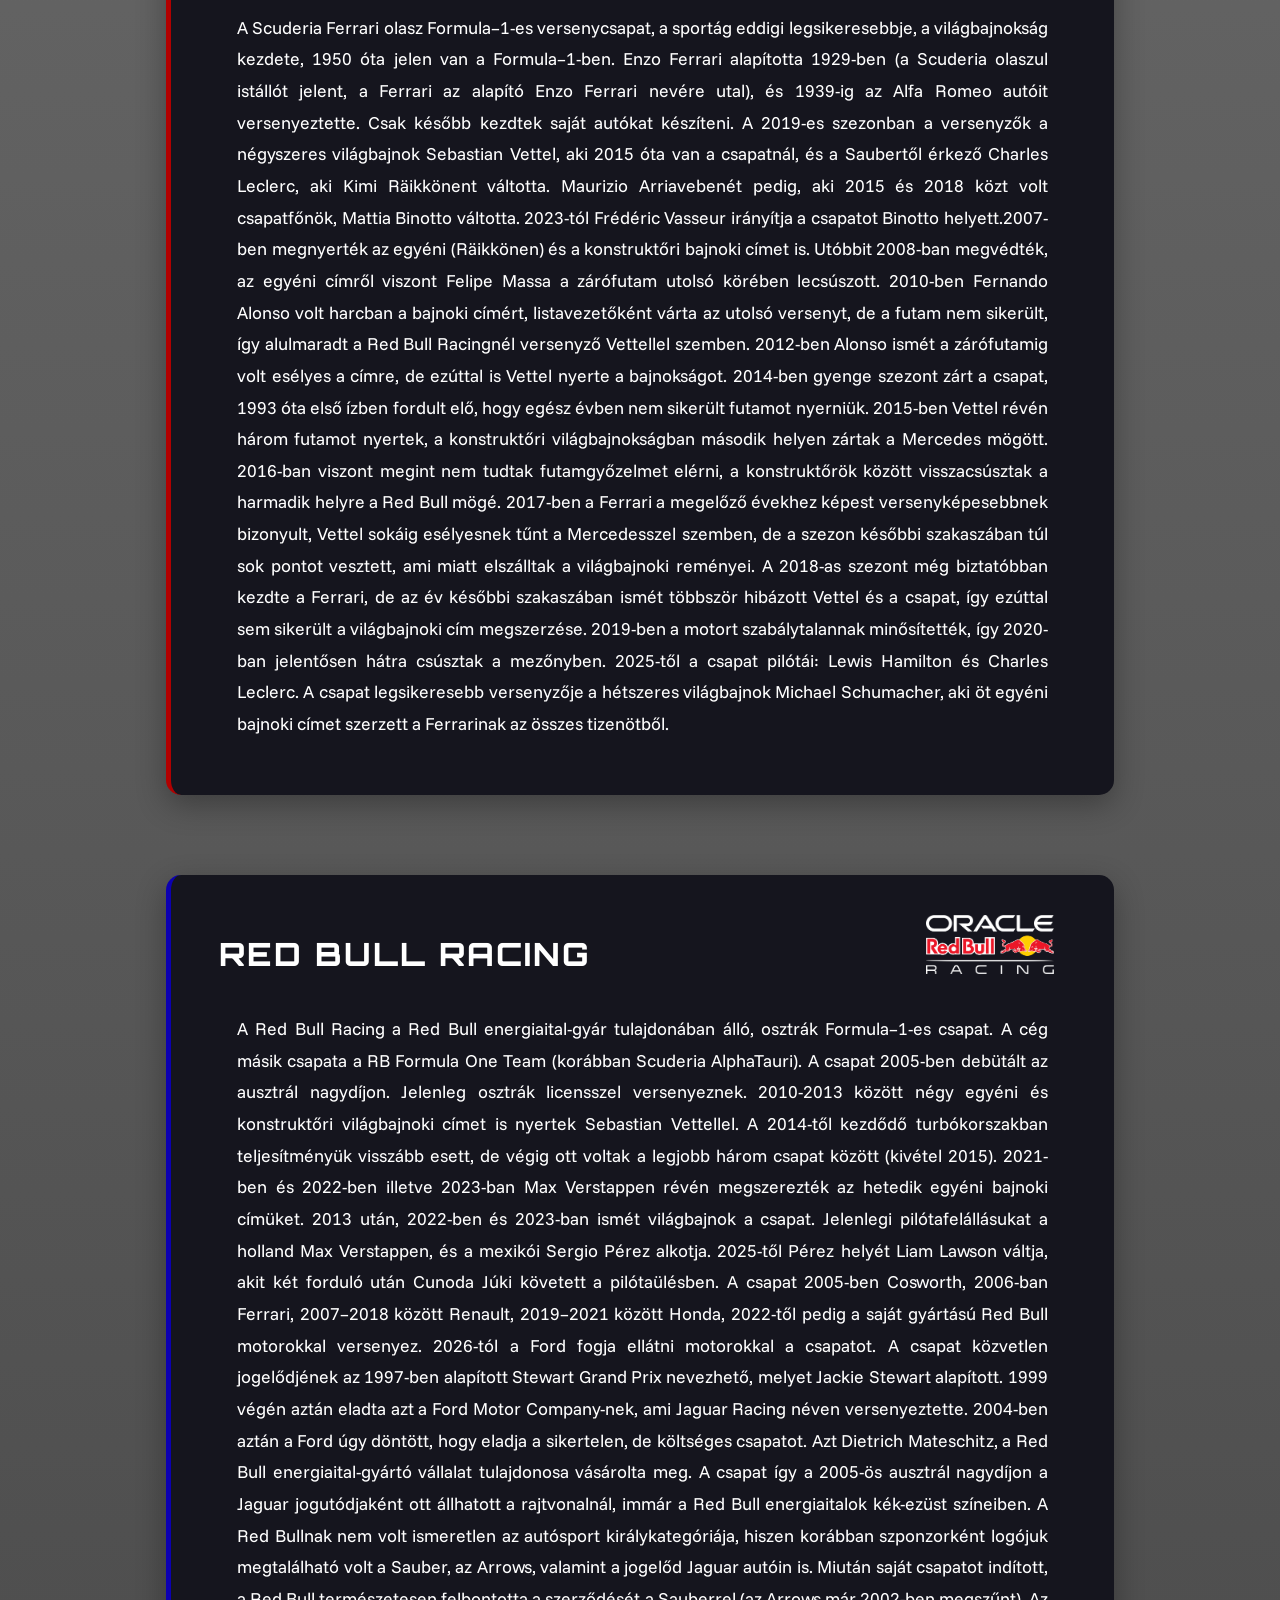
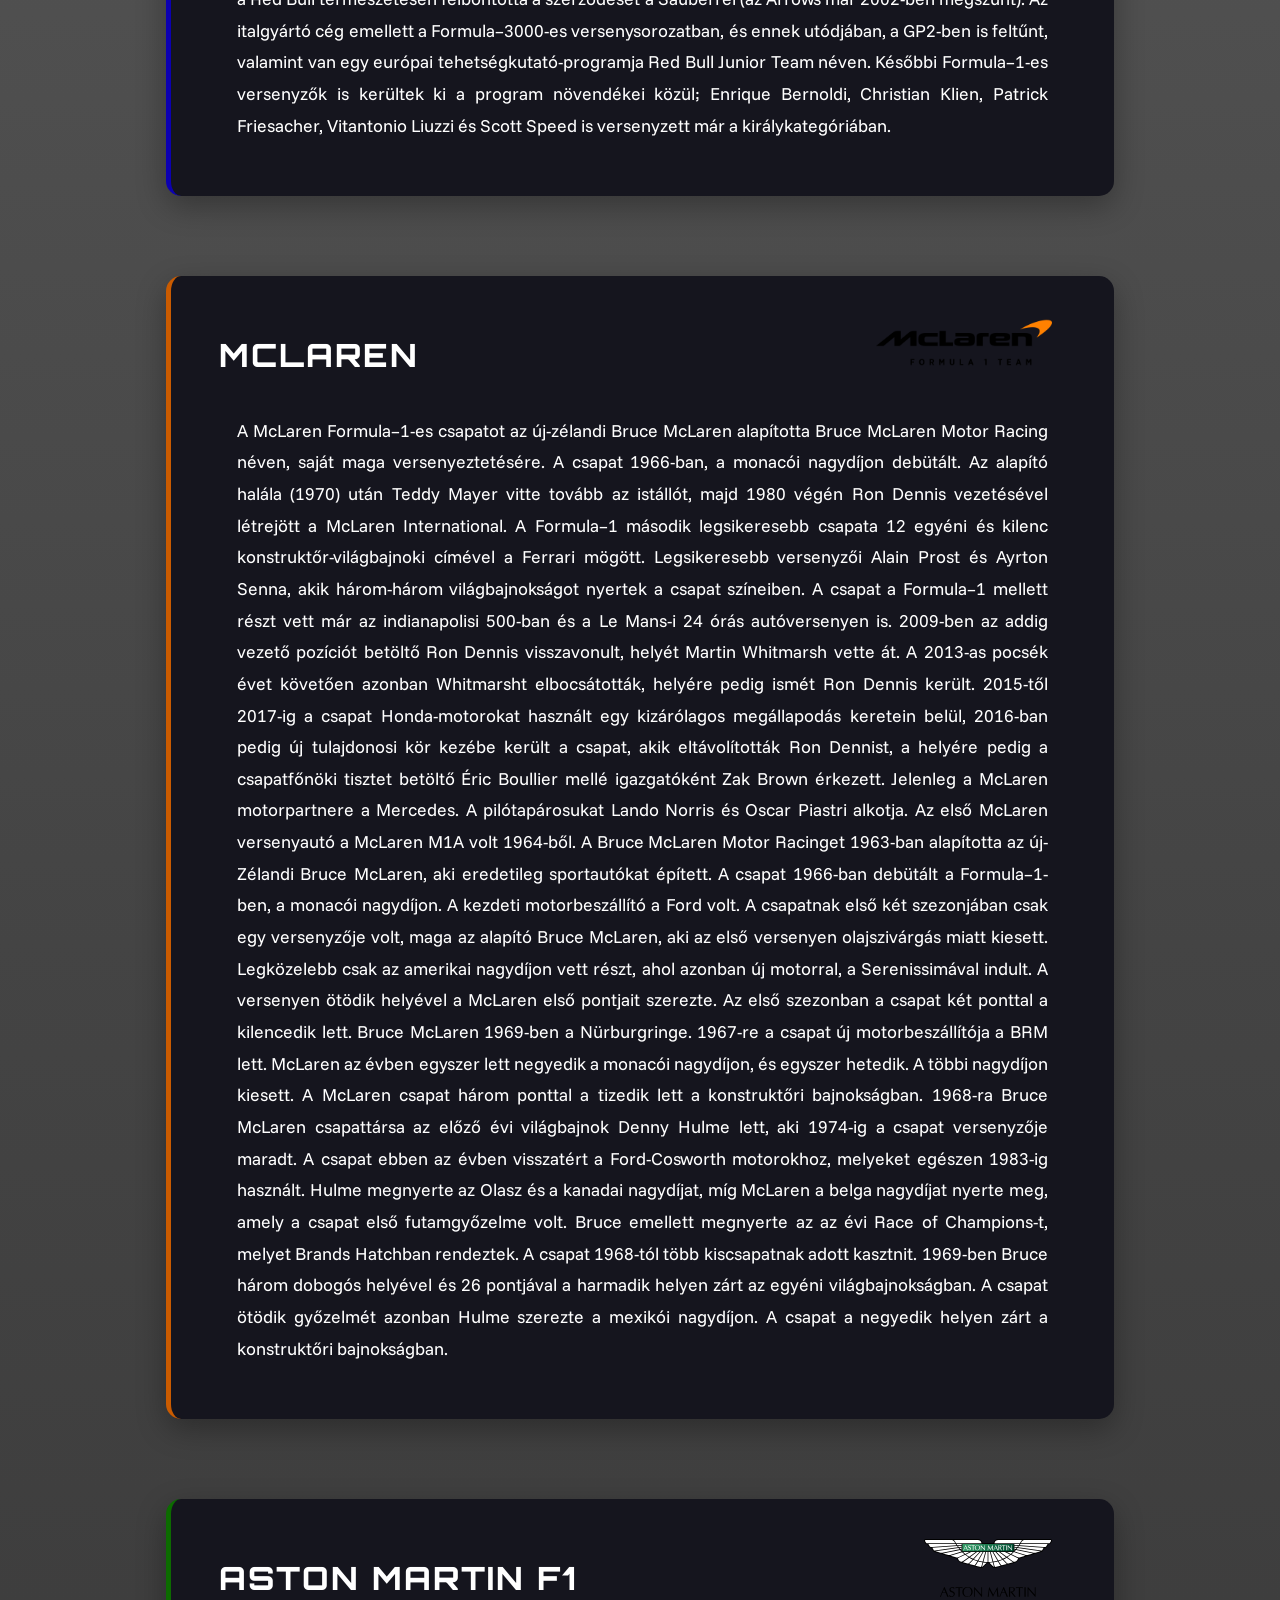
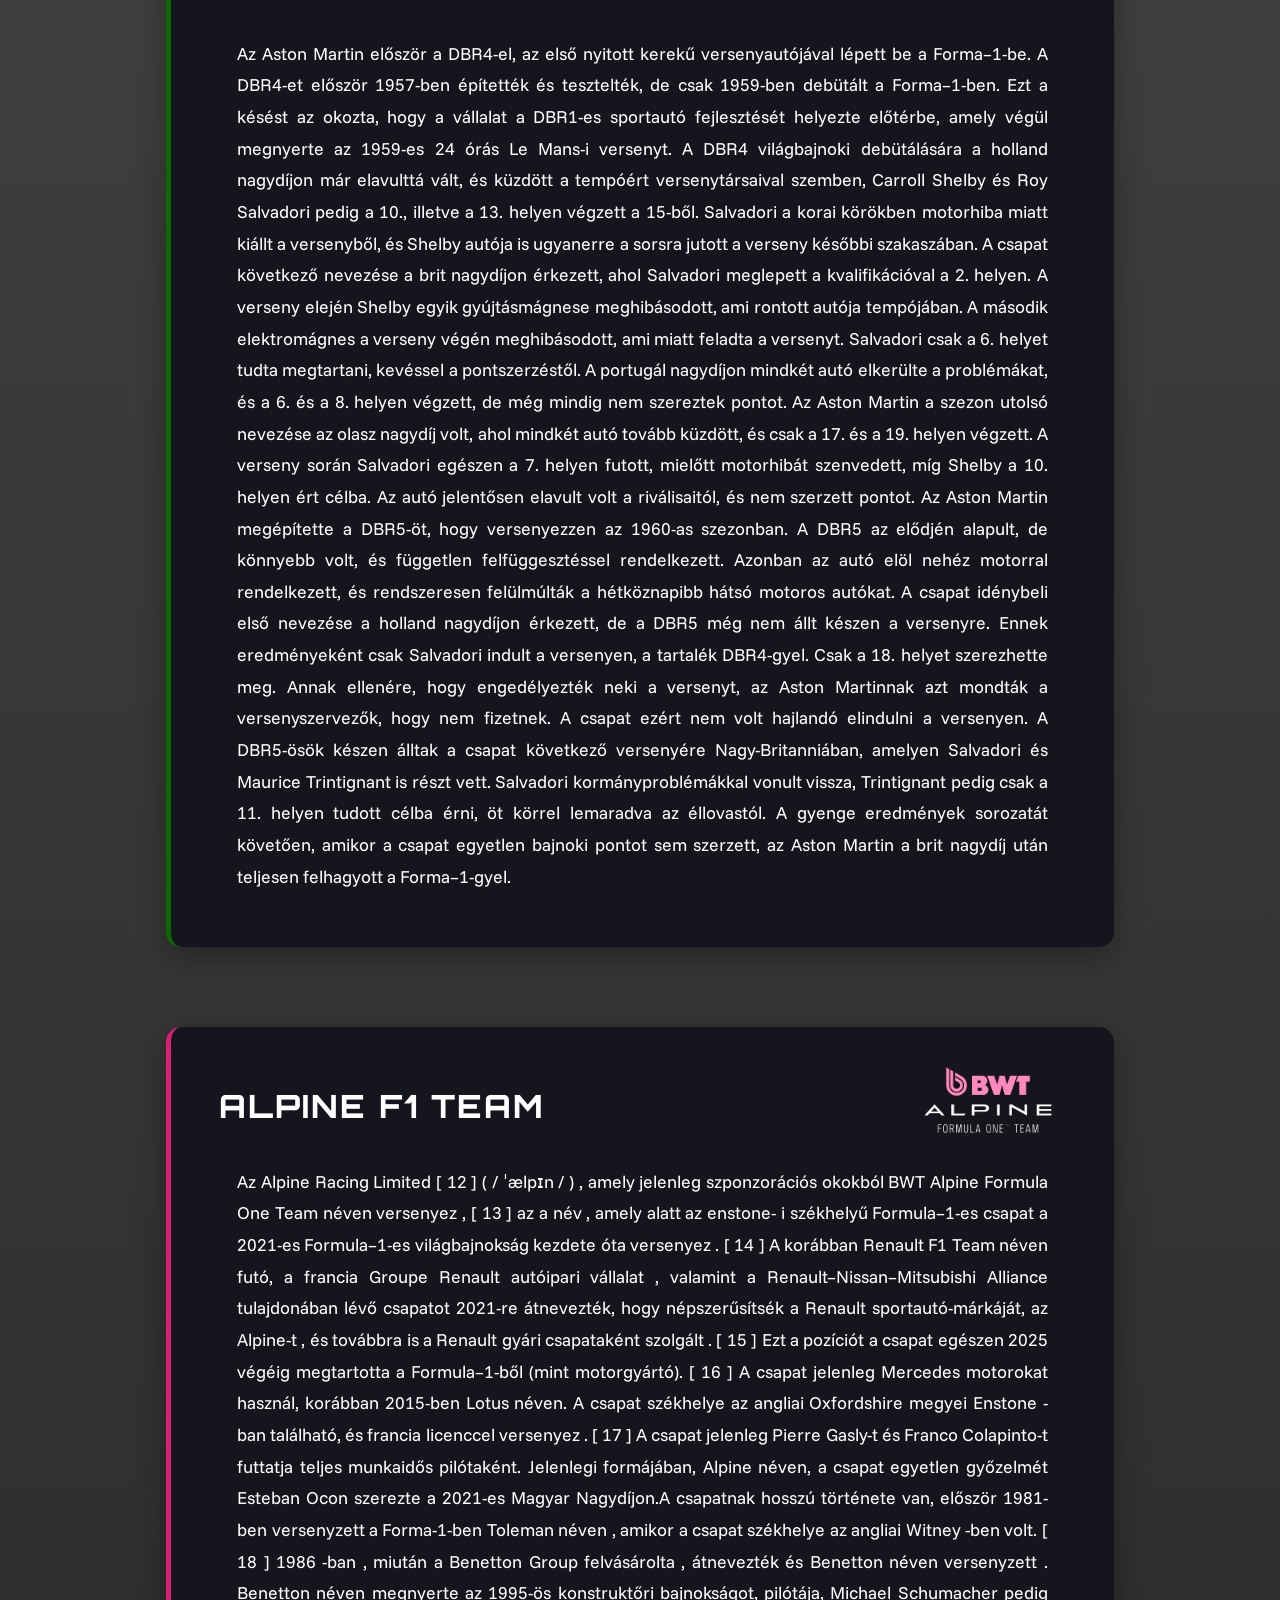
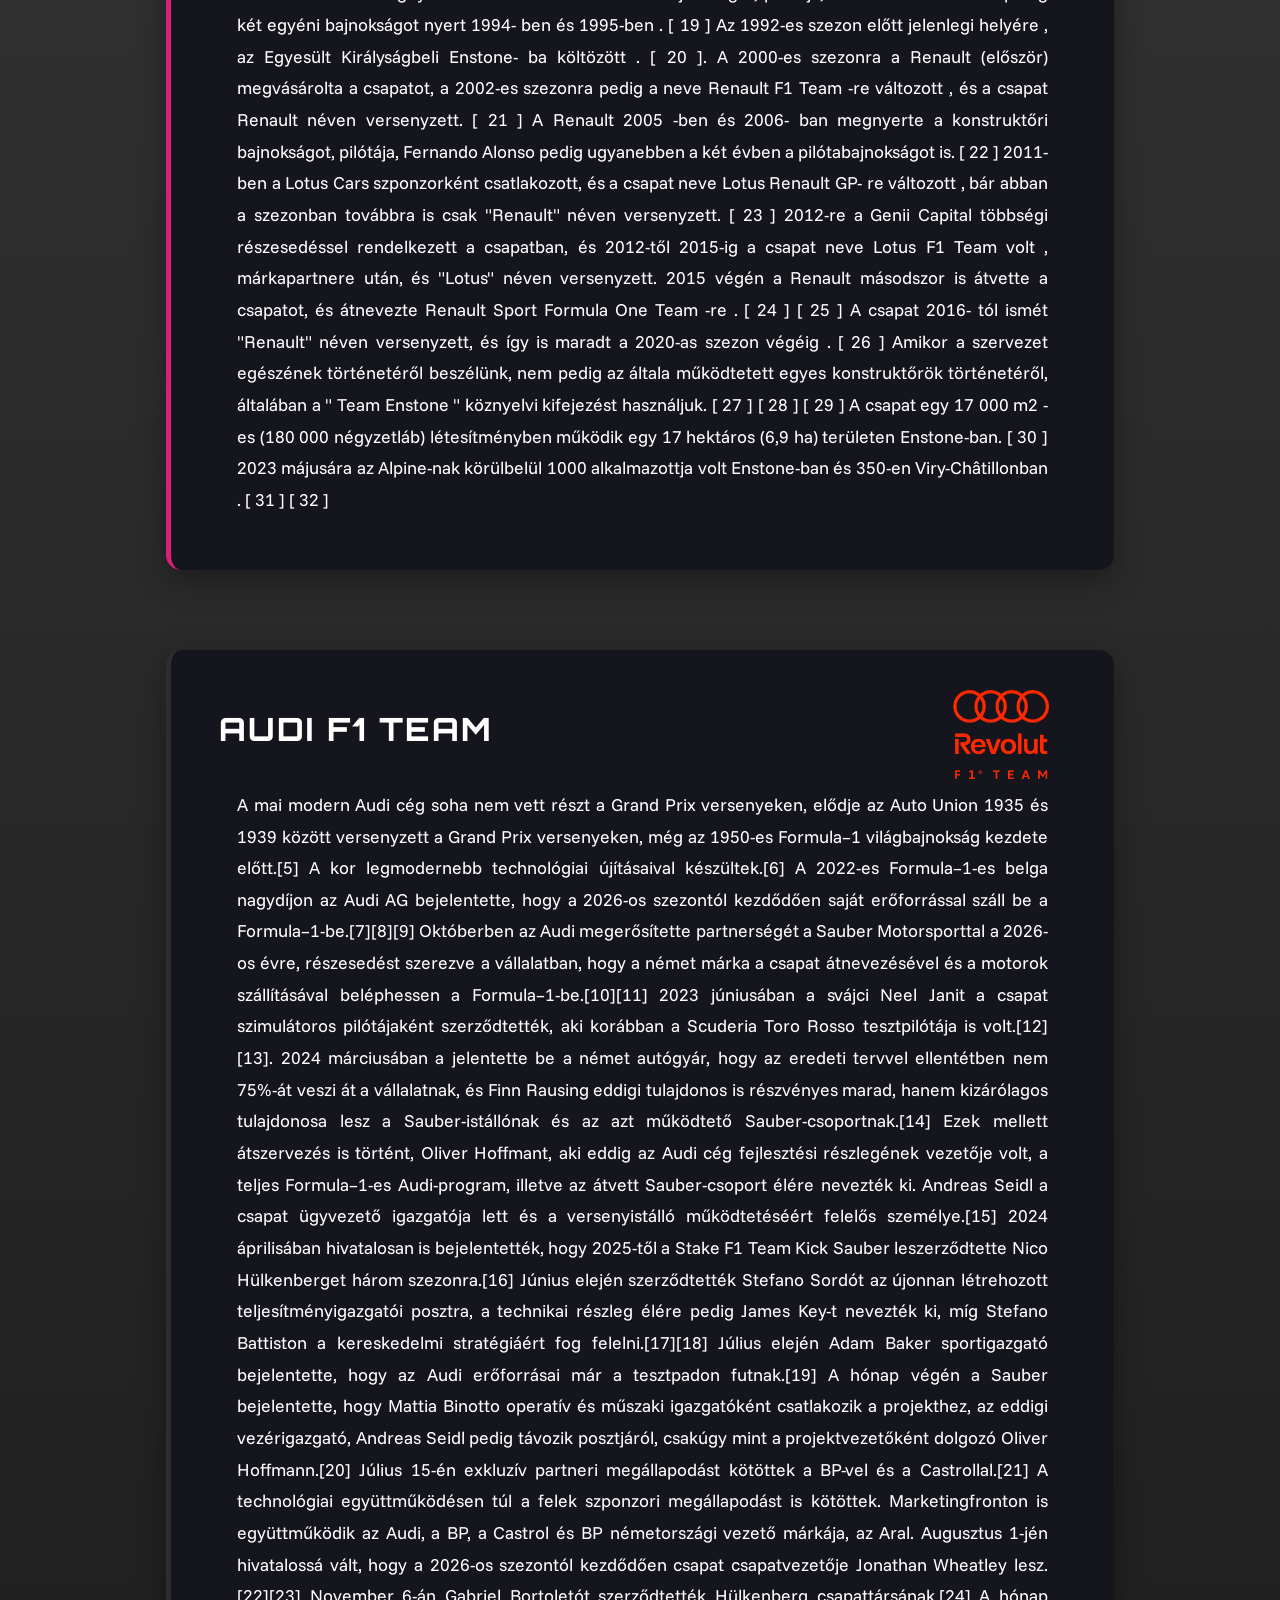
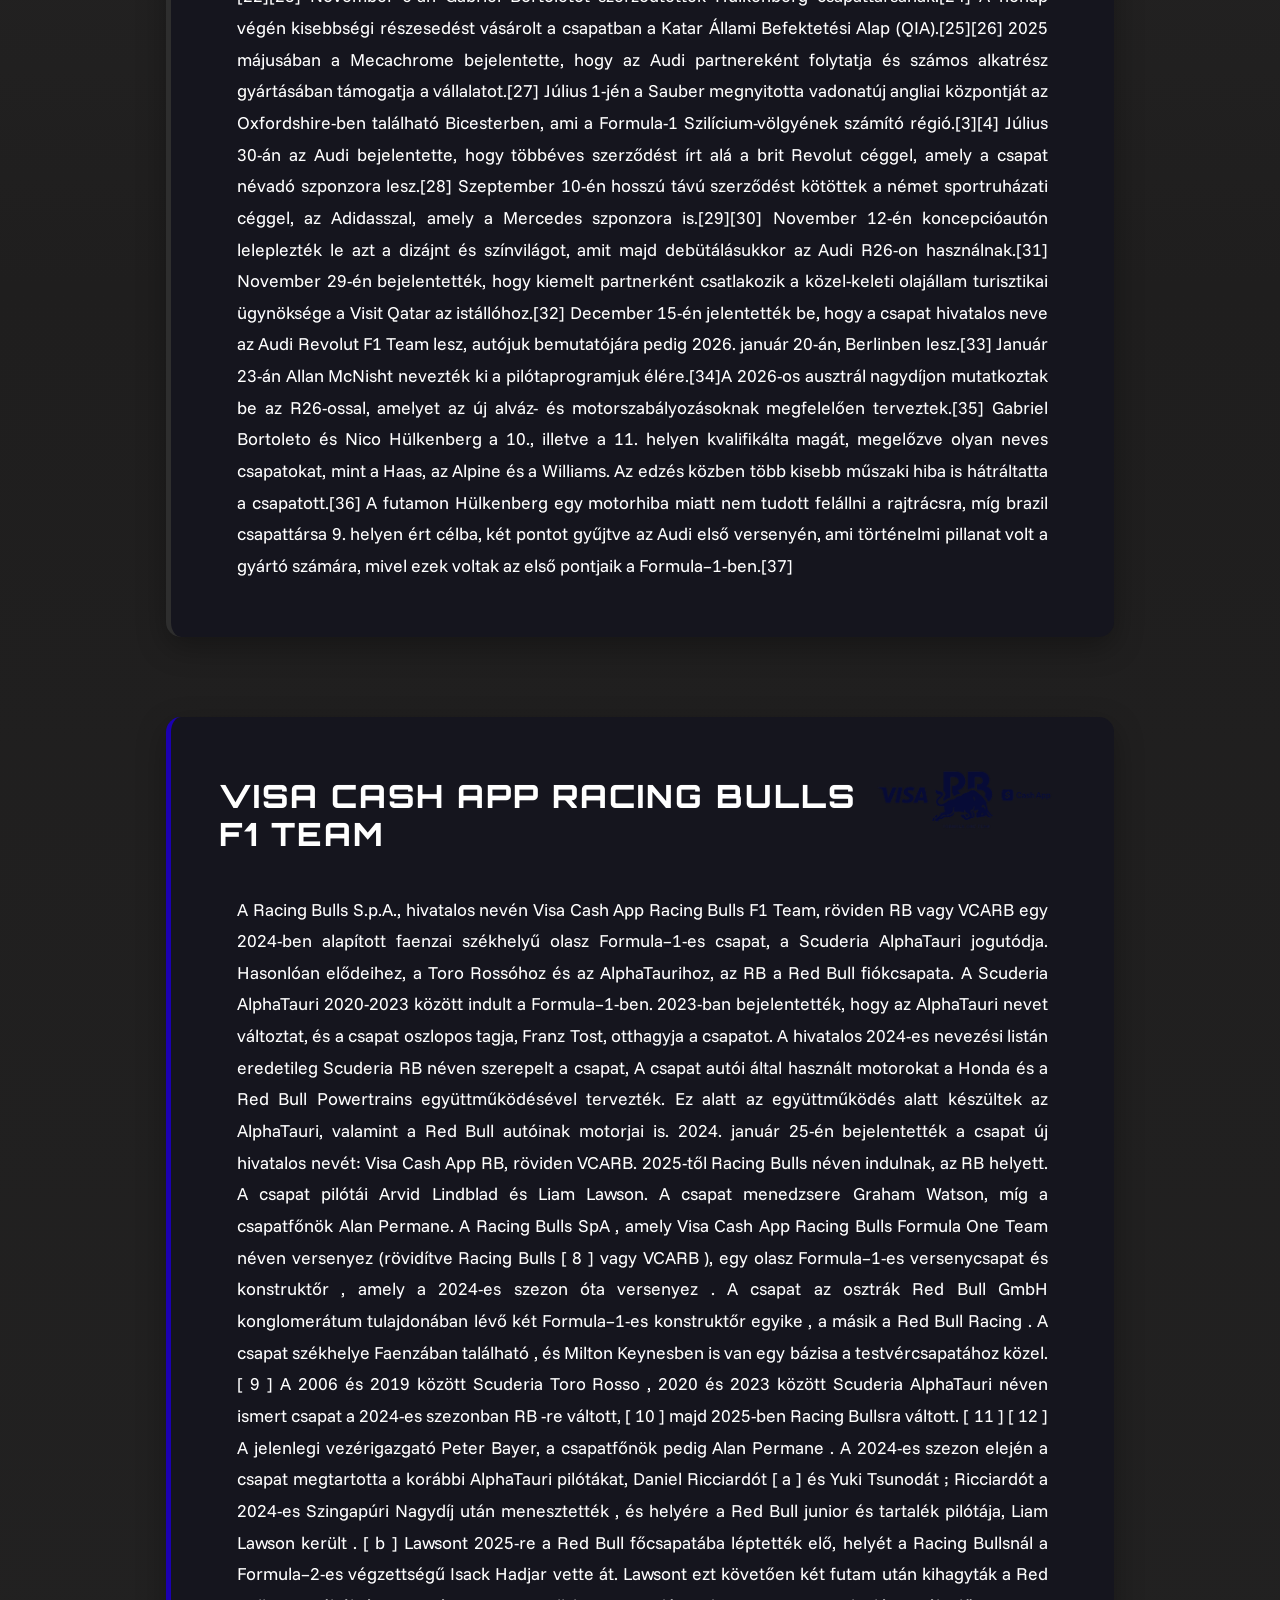
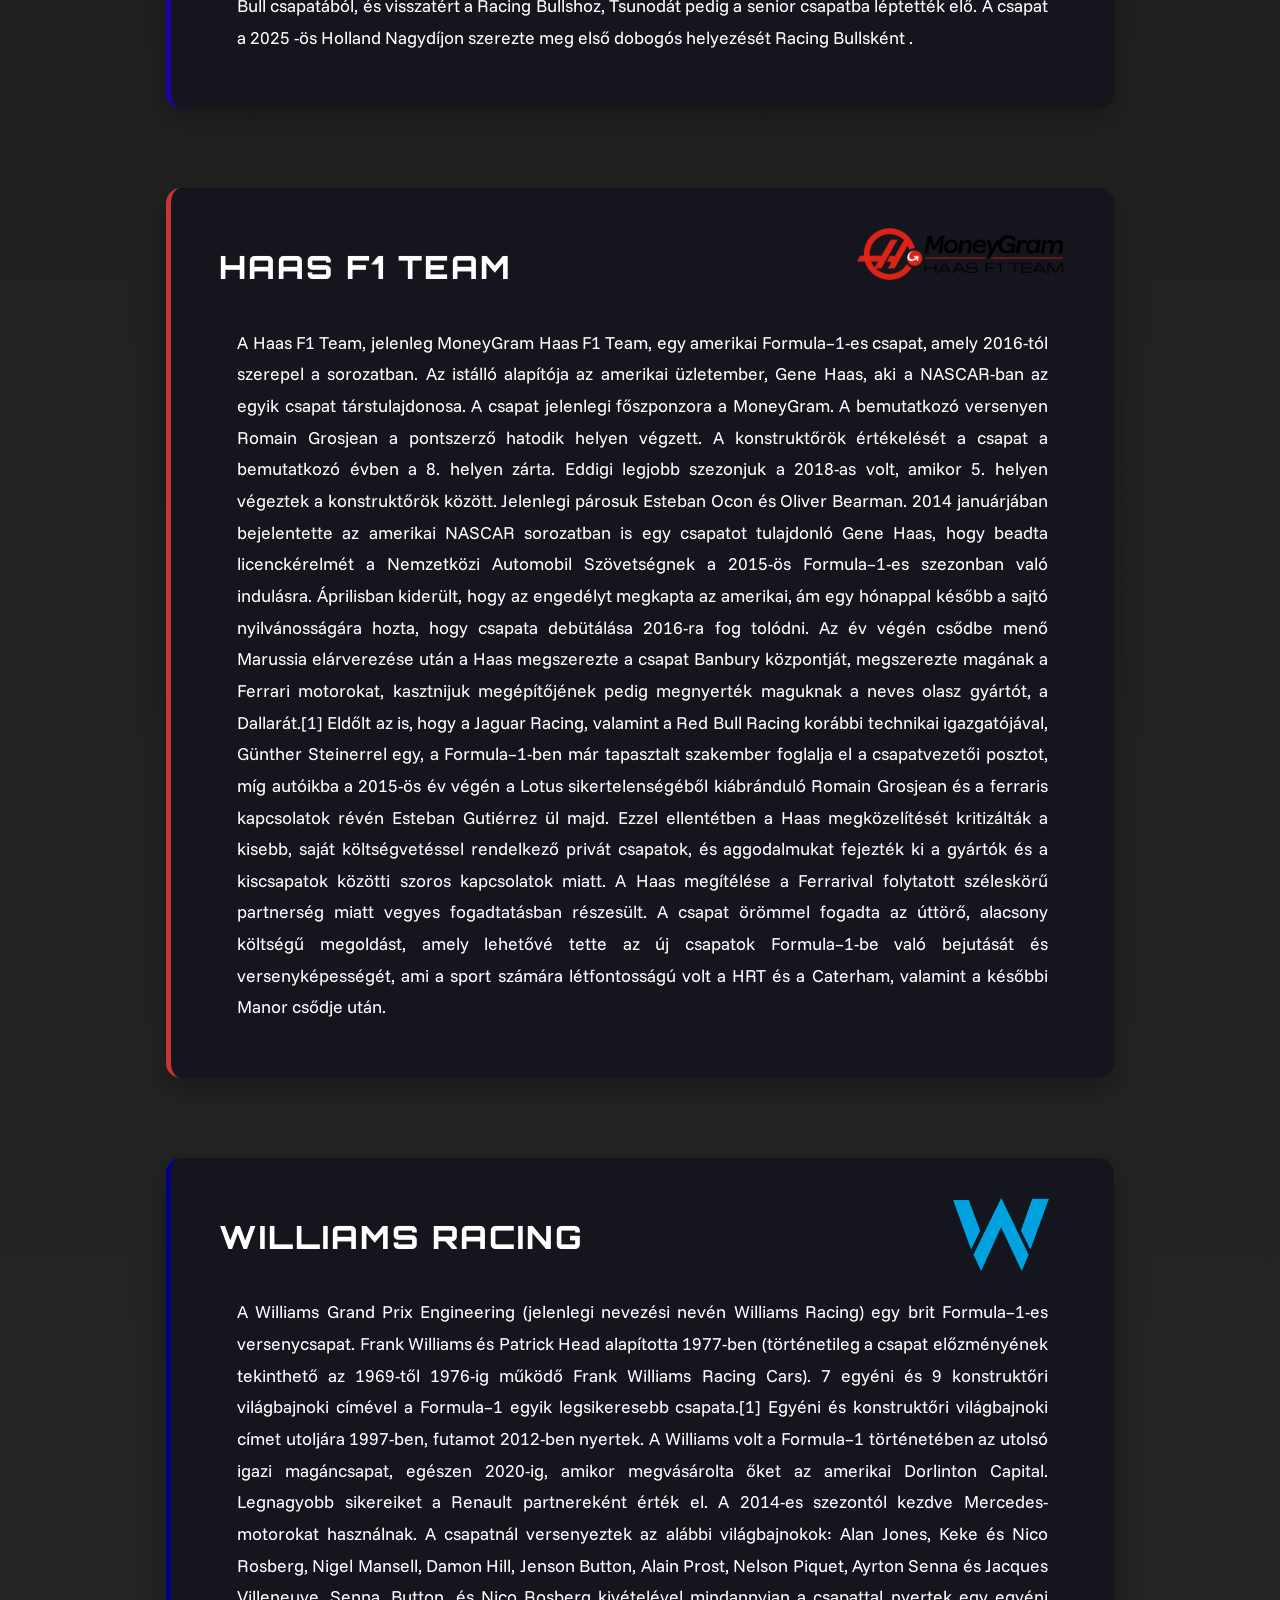
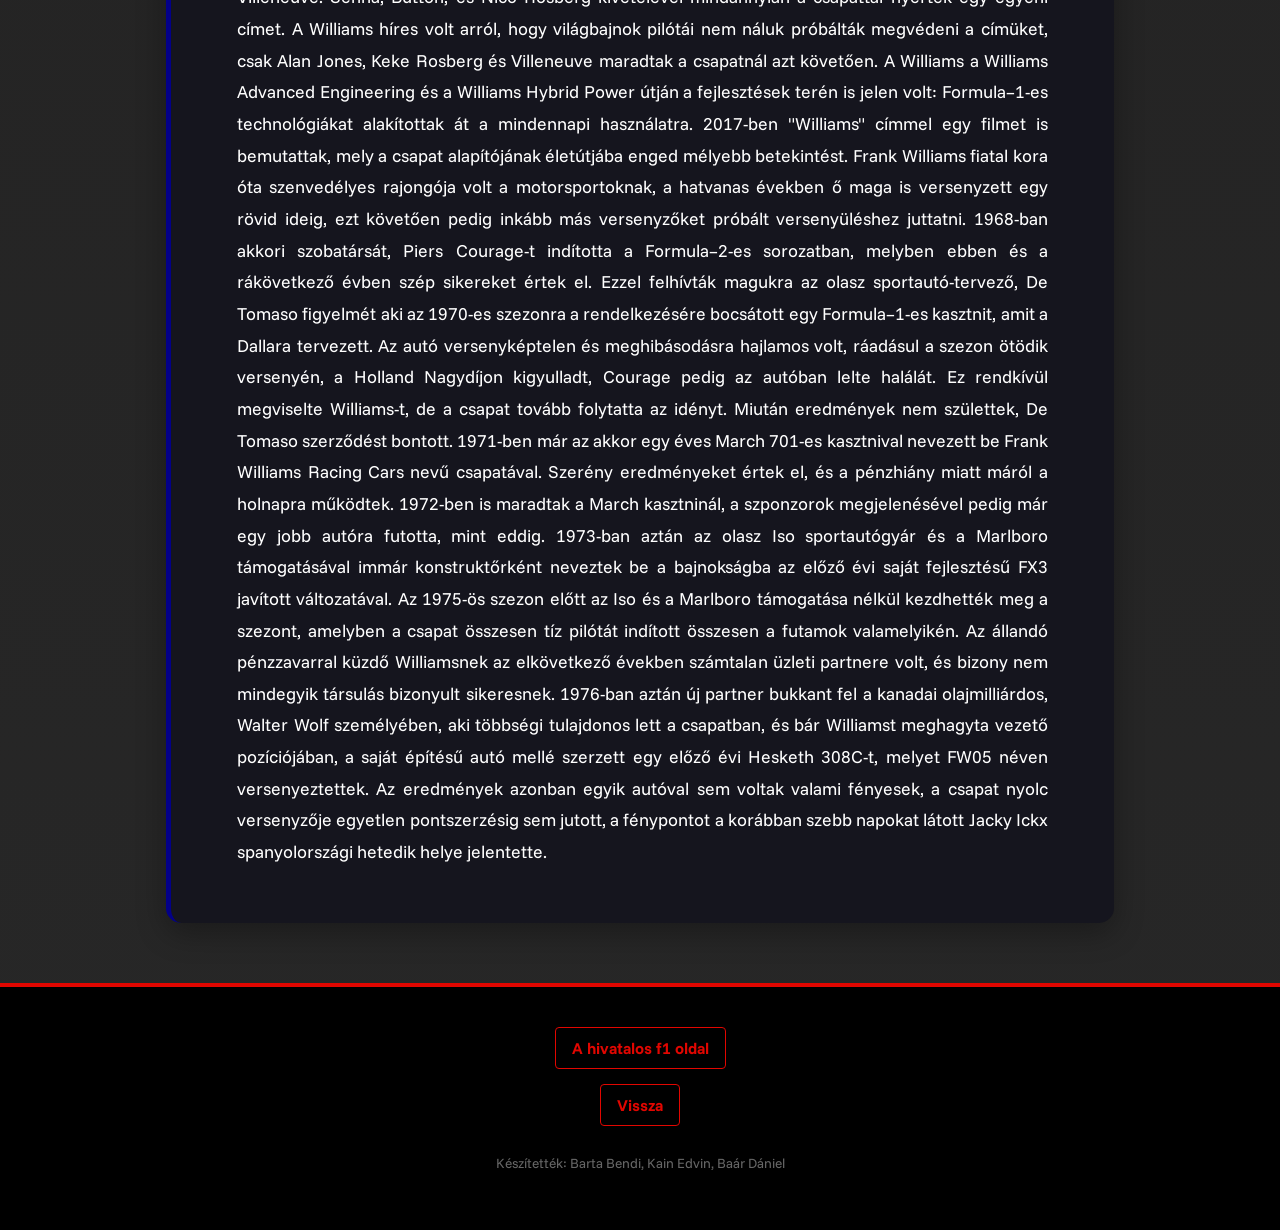
==== commit 4f8dbf4a: "pilotak.css - vege" ====
--- a/csapatok.html
+++ b/csapatok.html
@@ -9,10 +9,11 @@
     <link rel="stylesheet" href="bootstrap-5.3.8-dist/css/bootstrap.min.css">
     <script src="bootstrap-5.3.8-dist/js/bootstrap.min.js"></script>
     <link rel="stylesheet" href="csapatok.css">
+    <link rel="stylesheet" href="style.css">
     <link rel="icon" href="./IMG/f1icon.jpg">
     <title>Forma1</title>
 </head>
-<body>
+<body id="oldal">
     <header>
         <h1>Forma-1 csapatai</h1>
     </header>
@@ -156,5 +157,10 @@
             </div>
         </div>
     </main>
+    <footer>
+        <a href="https://www.formula1.com/" target="_blank">A hivatalos f1 oldal</a>
+        <a href="#oldal">Vissza</a>
+        <p class="keszitok">Készítették: Barta Bendi, Kain Edvin, Baár Dániel</p>
+    </footer>
 </body>
 </html>
--- a/csapatok.css
+++ b/csapatok.css
@@ -32,28 +32,37 @@
 }
 
 
+/* nav m */
 nav {
-    border-bottom: 4px solid #E10600; 
-    text-align: center;
     background-color: #000;
-    padding: 1.25rem;
-}   
+    border-bottom: 3px solid #E10600;
+    padding: 20px 0;
+}
+
+.navmenu {
+    display: flex;
+    justify-content: center;
+    flex-wrap: wrap;
+    gap: 45px;
+}
 
 .navmenu a {
-    display: inline-block; 
-    color: #fff; 
+    color: #ccc;
     text-decoration: none;
-    margin: 0 2rem;
-    padding: 1rem;
-    font-size: 1.3rem;
-    font-weight: 500;
-    transition: 0.3s;
+    font-size: 1.15rem;
+    font-weight: 800;
+    text-transform: uppercase;
+    font-family: "Orbitron", sans-serif;
+    letter-spacing: 1.5px;
+    padding: 8px 0;
+    transition: 0.3s ease;
+    border-bottom: 4px solid transparent;
 }
 
 .navmenu a:hover {
-    color: #E10600;
-    border-bottom: 3px solid #E10600;
-    transform: translateY(-5px); 
+    color: #fff;
+    border-bottom: 4px solid #E10600;
+    box-shadow: 0 8px 15px -5px rgba(225, 6, 0, 0.6);
 }
 
 section {
--- a/style.css
+++ b/style.css
@@ -0,0 +1,336 @@
+@import url('https://fonts.googleapis.com/css2?family=Funnel+Sans:wght@300;500;800&display=swap');
+@import url('https://fonts.googleapis.com/css2?family=Orbitron:wght@400..900&display=swap');
+
+body {
+    font-family: 'Funnel Sans', sans-serif;
+    color: #fff;
+    margin: 0;
+    background-color: #404040;
+}
+
+main {
+    width: 100%;
+    max-width: 1400px;
+    margin: 0 auto;
+    padding: 20px;
+    overflow-x: hidden;
+}
+
+p {
+    line-height: 1.8;
+    margin-bottom: 15px;
+    font-size: 1.1rem;
+    color: #fff;
+}
+
+h2 {
+    font-family: "Orbitron", sans-serif;
+    text-transform: uppercase;
+    letter-spacing: 2px;
+    margin-bottom: 20px;
+    font-weight: 800;
+}
+
+header {
+    text-align: center;
+    background-image: url(./IMG/header.jpeg);
+    background-size: cover;
+    background-position: center;
+    background-repeat: no-repeat;
+    color: #fff;
+    border-bottom: 4px solid #E10600;
+    padding: 8rem 2rem;
+    background-color: rgba(0, 0, 0, 0.6);
+    background-blend-mode: overlay;
+    font-family: "Orbitron", sans-serif;
+}
+
+header h1 {
+    font-size: 4rem;
+    font-weight: 900;
+    text-transform: uppercase;
+    letter-spacing: 5px;
+    margin-bottom: 1rem;
+}
+
+/* nav m */
+nav {
+    background-color: #000;
+    border-bottom: 3px solid #E10600;
+    padding: 20px 0;
+}
+
+.navmenu {
+    display: flex;
+    justify-content: center;
+    flex-wrap: wrap;
+    gap: 45px;
+}
+
+.navmenu a {
+    color: #ccc;
+    text-decoration: none;
+    font-size: 1.15rem;
+    font-weight: 800;
+    text-transform: uppercase;
+    font-family: "Orbitron", sans-serif;
+    letter-spacing: 1.5px;
+    padding: 8px 0;
+    transition: 0.3s ease;
+    border-bottom: 4px solid transparent;
+}
+
+.navmenu a:hover {
+    color: #fff;
+    border-bottom: 4px solid #E10600;
+    box-shadow: 0 8px 15px -5px rgba(225, 6, 0, 0.6);
+}
+
+.resz {
+    background: linear-gradient(145deg, #1e1e1e, #141414);
+    padding: 30px;
+    height: 100%;
+    border-radius: 12px;
+    border: 1px solid #333;
+    position: relative;
+    overflow: hidden;
+    transition: transform 0.3s ease, box-shadow 0.3s ease;
+}
+
+.resz:hover {
+    transform: translateY(-5px);
+    box-shadow: 0 10px 30px rgba(0, 0, 0, 0.6);
+    border-color: #E10600;
+}
+
+.resz-cím {
+    font-family: 'Orbitron', sans-serif;
+    color: #E10600;
+    text-transform: uppercase;
+    font-weight: 800;
+    margin-bottom: 20px;
+    letter-spacing: 1px;
+}
+
+.kiemelt-resz {
+    border-left: 5px solid #E10600;
+}
+
+/* bajnok-resz */
+.bajnok-resz {
+    background: linear-gradient(135deg, #FF8000 0%, #FF4500 100%);
+    display: flex;
+    align-items: center;
+}
+
+.bajnok-adatok {
+    position: relative;
+    z-index: 2;
+    color: #fff;
+}
+
+.bajnok-adatok .resz-cím {
+    color: #fff;
+}
+
+.rajtszám {
+    font-size: 5rem;
+    font-weight: 900;
+    line-height: 1;
+    opacity: 0.3;
+    margin-bottom: 10px;
+}
+
+.pilóta-név {
+    font-size: 1.8rem;
+    font-weight: bold;
+    margin: 0;
+}
+
+.bajnok-háttér-kép {
+    position: absolute;
+    right: -20px;
+    bottom: -10px;
+    width: 65%;
+    z-index: 1;
+    opacity: 0.7;
+    transition: 0.4s ease;
+}
+
+.bajnok-resz:hover .bajnok-háttér-kép {
+    opacity: 1;
+    transform: scale(1.05) rotate(-2deg);
+}
+
+.bajnok-háttér-kép img {
+    width: 100%;
+}
+
+/* listak */
+.esemény-lista {
+    list-style: none;
+    padding: 0;
+}
+
+.esemény-lista li {
+    padding: 12px 0;
+    border-bottom: 1px solid #333;
+    font-size: 1.1rem;
+}
+
+.ikon {
+    margin-right: 15px;
+    display: inline-block;
+    width: 25px;
+}
+
+.keret {
+    border-radius: 8px;
+    border: 1px solid #ff0000;
+    padding: 5px;
+    background-color: #111;
+}
+
+.tortenete-kep {
+    border-radius: 4px;
+    transition: 0.3s;
+}
+
+/* rekordok*/
+.rekord-elem {
+    padding: 10px;
+    margin-bottom: 10px;
+    border-left: 3px solid #ff0000;
+    background: rgba(255, 0, 0, 0);
+    border-radius: 0 8px 8px 0;
+    transition: background 0.3s ease;
+}
+
+.rekord-elem:hover {
+    background: rgba(255, 0, 0, 0.03);
+}
+
+.rekord-elem p {
+    margin-bottom: 0;
+    color: #d3d3d3;
+}
+
+/* gyakori kerd.*/
+.gyk {
+    margin-bottom: 20px;
+}
+
+.kerdes {
+    font-weight: bold;
+    color: #ff0000;
+    font-family: 'Orbitron', sans-serif;
+    font-size: 1.1rem;
+    text-transform: uppercase;
+    margin-bottom: 5px;
+    display: flex;
+    align-items: center;
+}
+
+.kerdes::before {
+    margin-right: 8px;
+    opacity: 0.5;
+}
+
+.valasz {
+    color: #dad9d9;
+    font-size: 1.1rem;
+    padding-left: 35px;
+    line-height: 1.4;
+}
+
+/* zaszlo */
+.zaszlo-lista {
+    list-style: none;
+    padding: 0;
+    margin-top: 15px;
+}
+
+.zaszlo-lista li {
+    padding: 12px 15px;
+    margin-bottom: 8px;
+    background: rgba(255, 255, 255, 0.05);
+    border-radius: 6px;
+    transition: 0.3s ease;
+    display: flex;
+    align-items: center;
+    gap: 15px;
+}
+
+.zaszlo-lista li:hover {
+    background: rgba(255, 255, 255, 0.1);
+}
+
+.zaszlo-lista .badge {
+    min-width: 80px;
+    padding: 8px;
+    font-family: 'Orbitron', sans-serif;
+    font-size: 0.75rem;
+    text-transform: uppercase;
+    box-shadow: 0 4px 10px rgba(0, 0, 0, 0.3);
+}
+
+/* képek */
+.balra, .jobbra, .kozepre {
+    width: 40%;
+    min-width: 300px;
+    max-width: 100%;
+    height: auto;
+    border-radius: 8px;
+    margin-bottom: 20px;
+}
+
+.balra {
+    float: left;
+    margin-right: 20px;
+}
+
+.jobbra {
+    float: right;
+    margin-left: 20px;
+}
+
+.kozepre {
+    display: block;
+    margin-left: auto;
+    margin-right: auto;
+}
+
+
+/* footer */
+footer {
+    background-color: #000;
+    color: #ffffff;
+    padding: 40px 20px;
+    text-align: center;
+    border-top: 4px solid #E10600;
+    display: flex;
+    flex-direction: column;
+    align-items: center;
+    gap: 15px;
+}
+
+footer a {
+    color: #E10600;
+    text-decoration: none;
+    font-weight: bold;
+    padding: 8px 16px;
+    border: 1px solid #E10600;
+    border-radius: 4px;
+    transition: 0.3s;
+}
+
+footer a:hover {
+    background-color: #E10600;
+    color: #fff;
+}
+
+.keszitok {
+    font-size: 0.85rem;
+    color: #666;
+    margin-top: 10px;
+}
